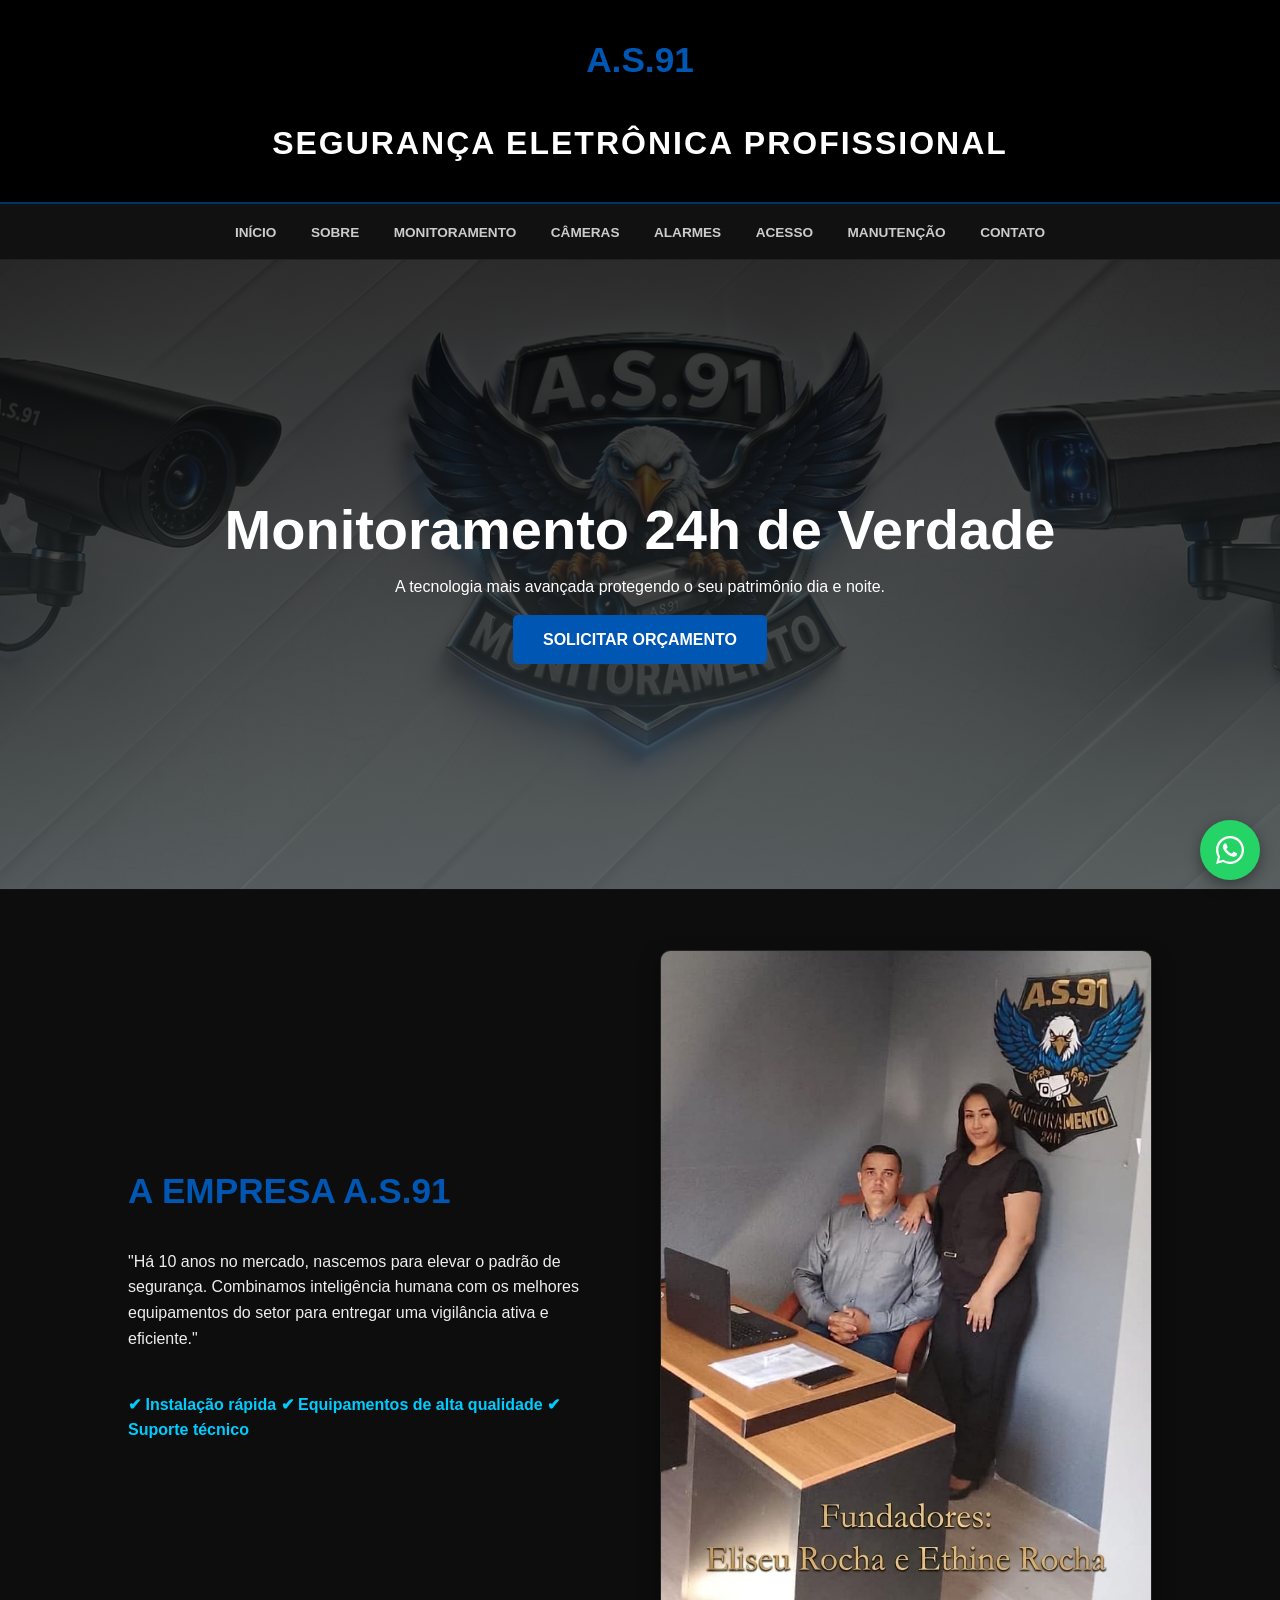
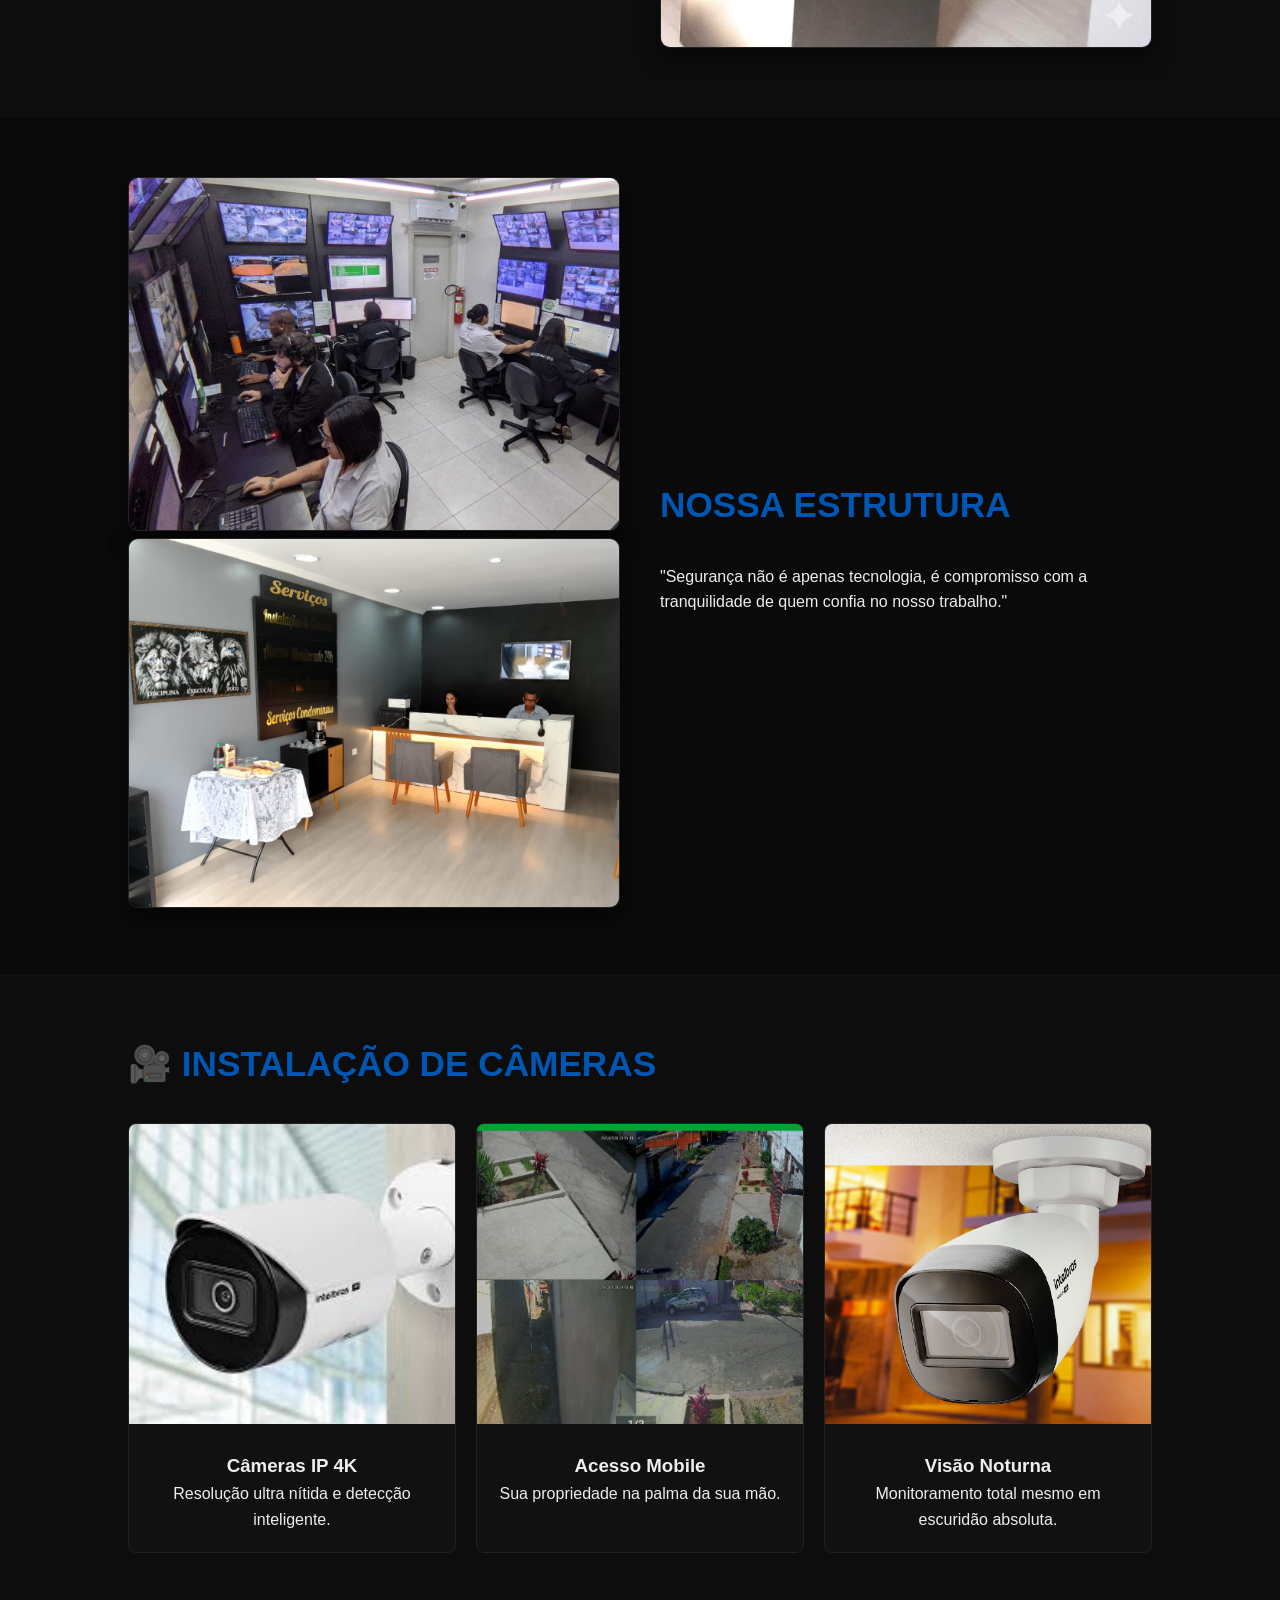
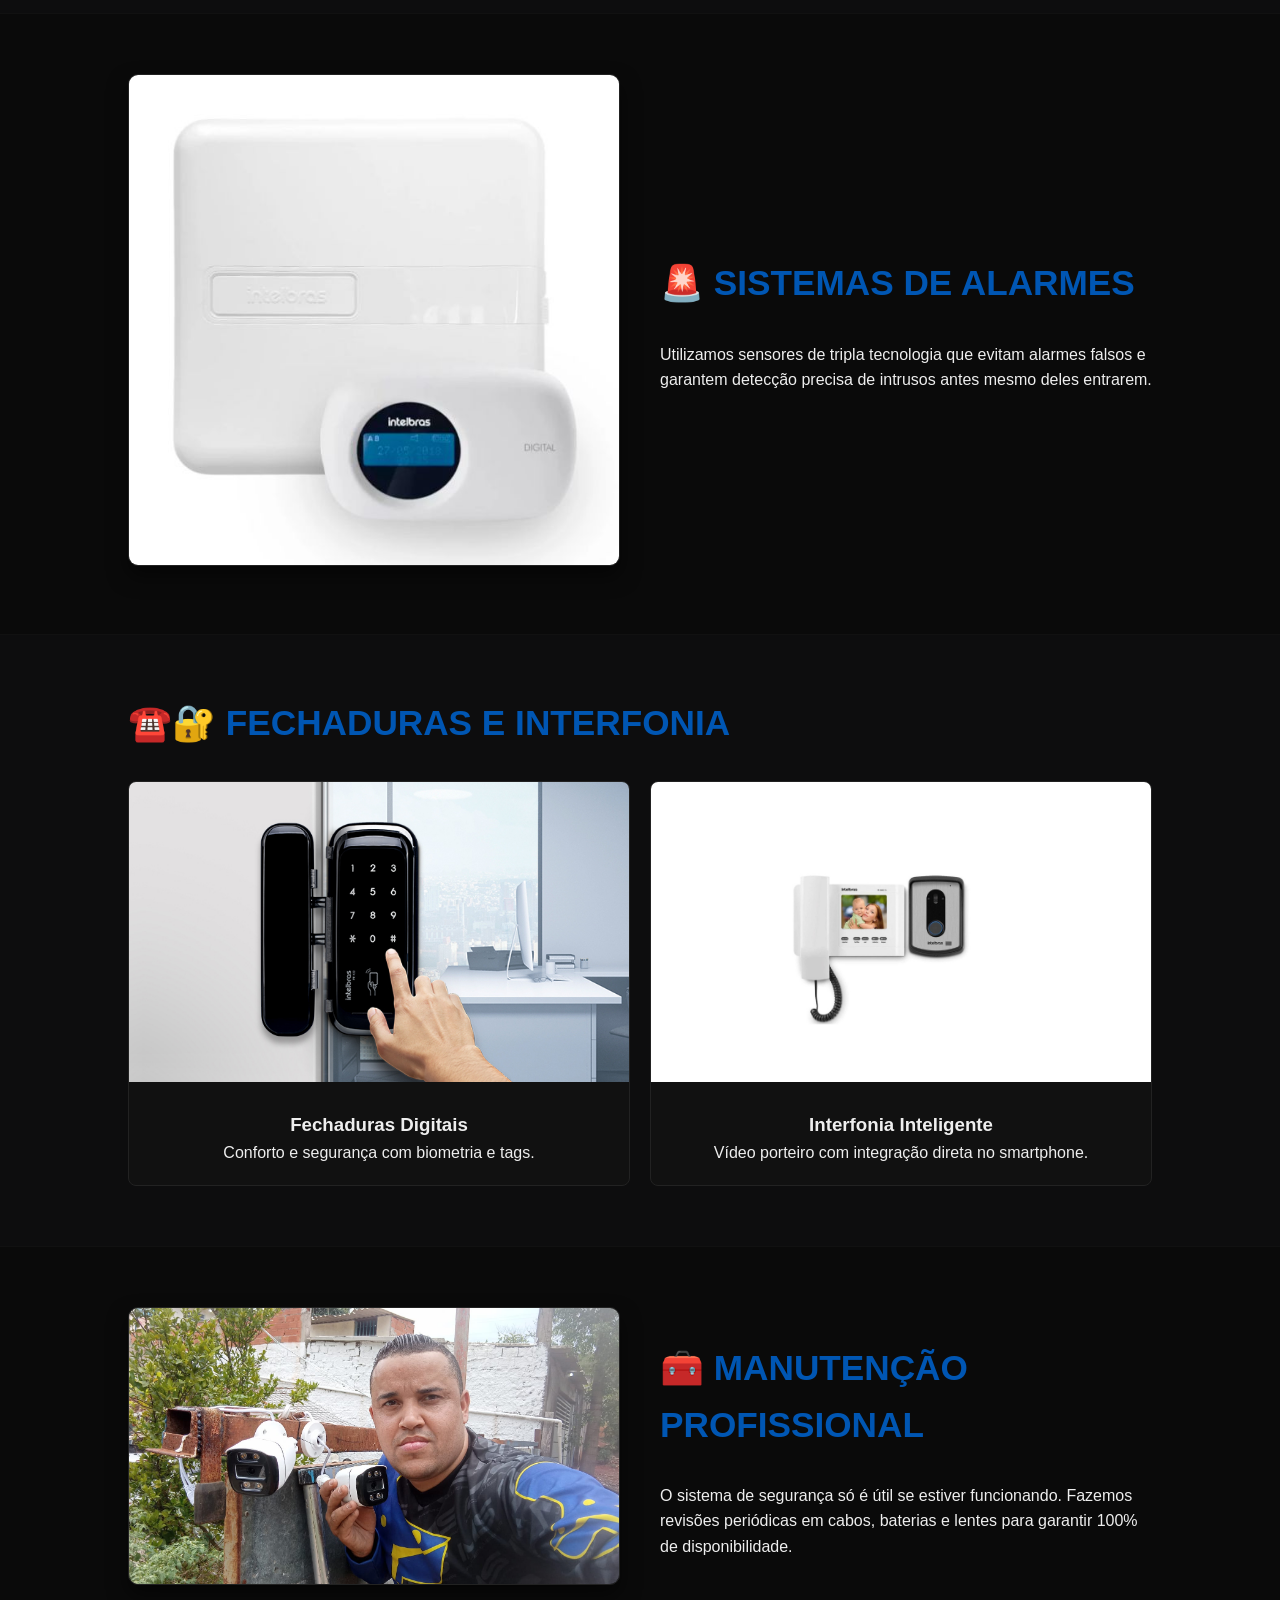
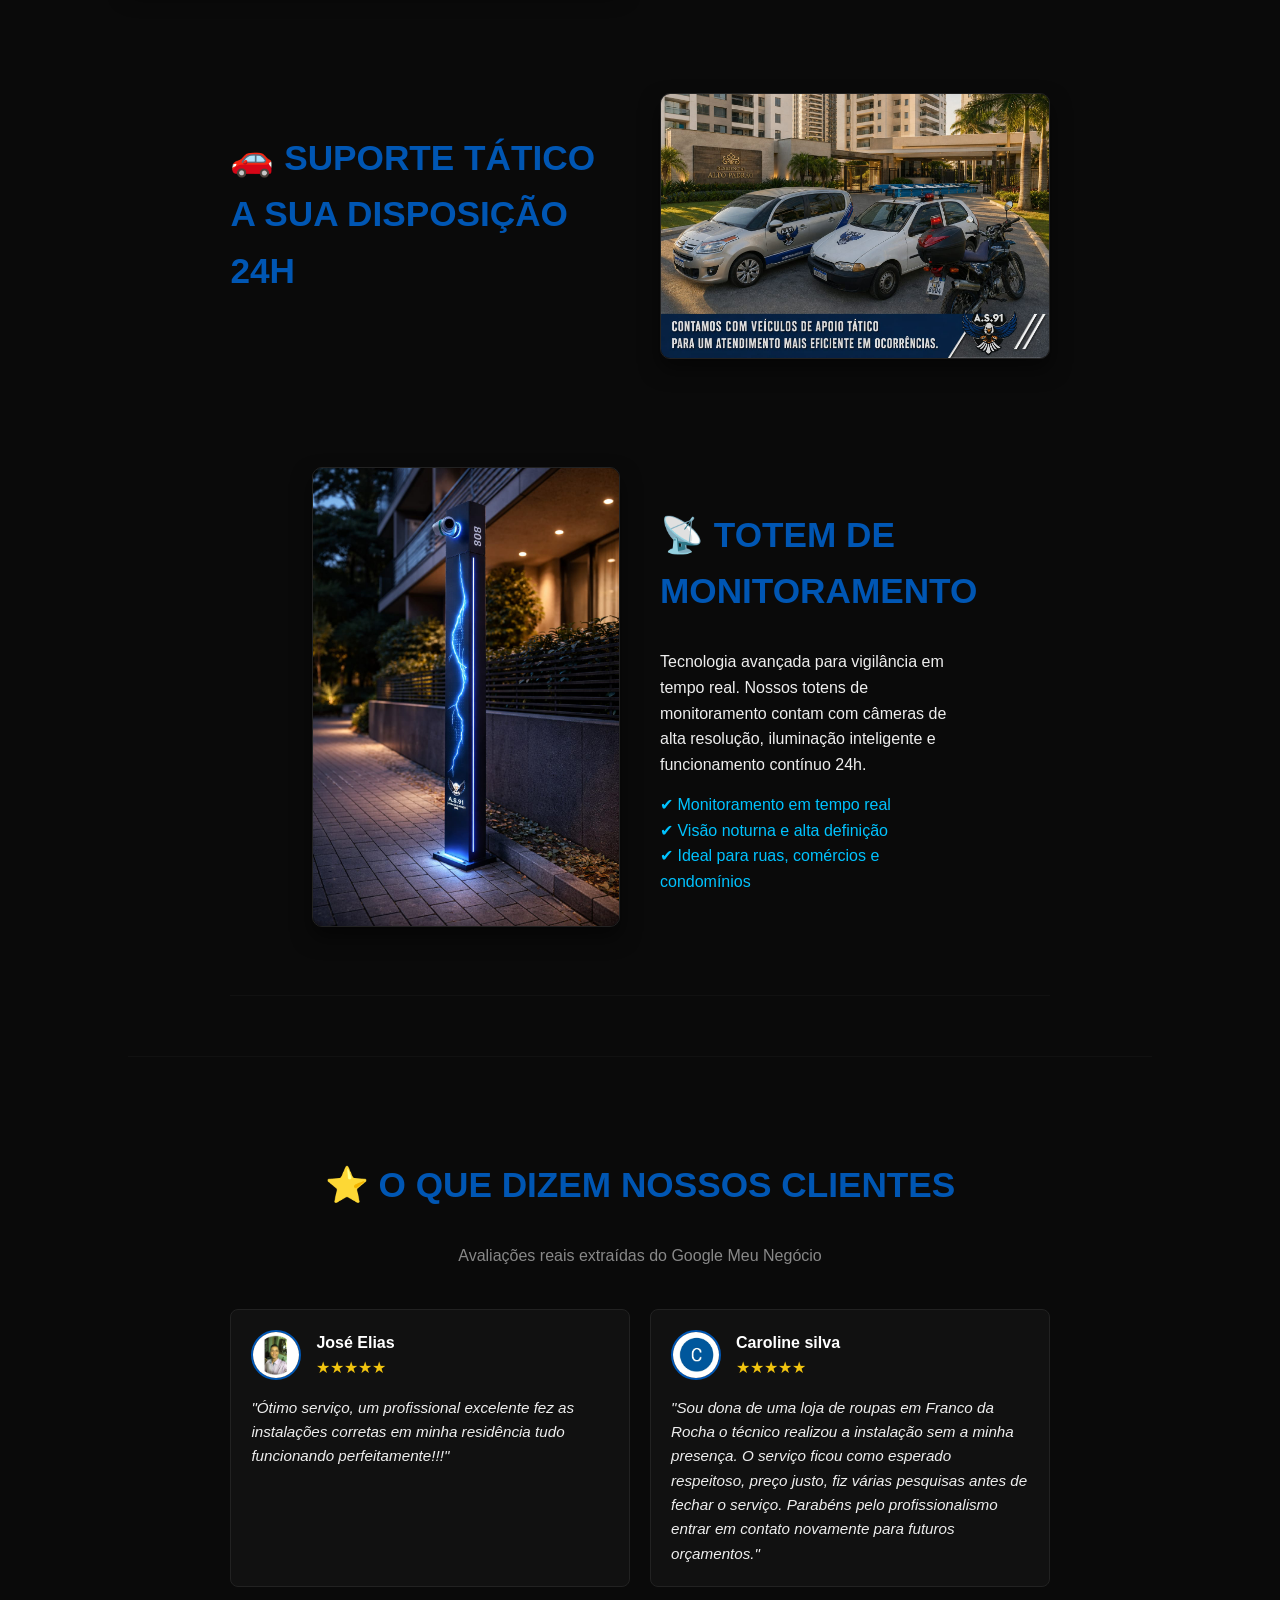
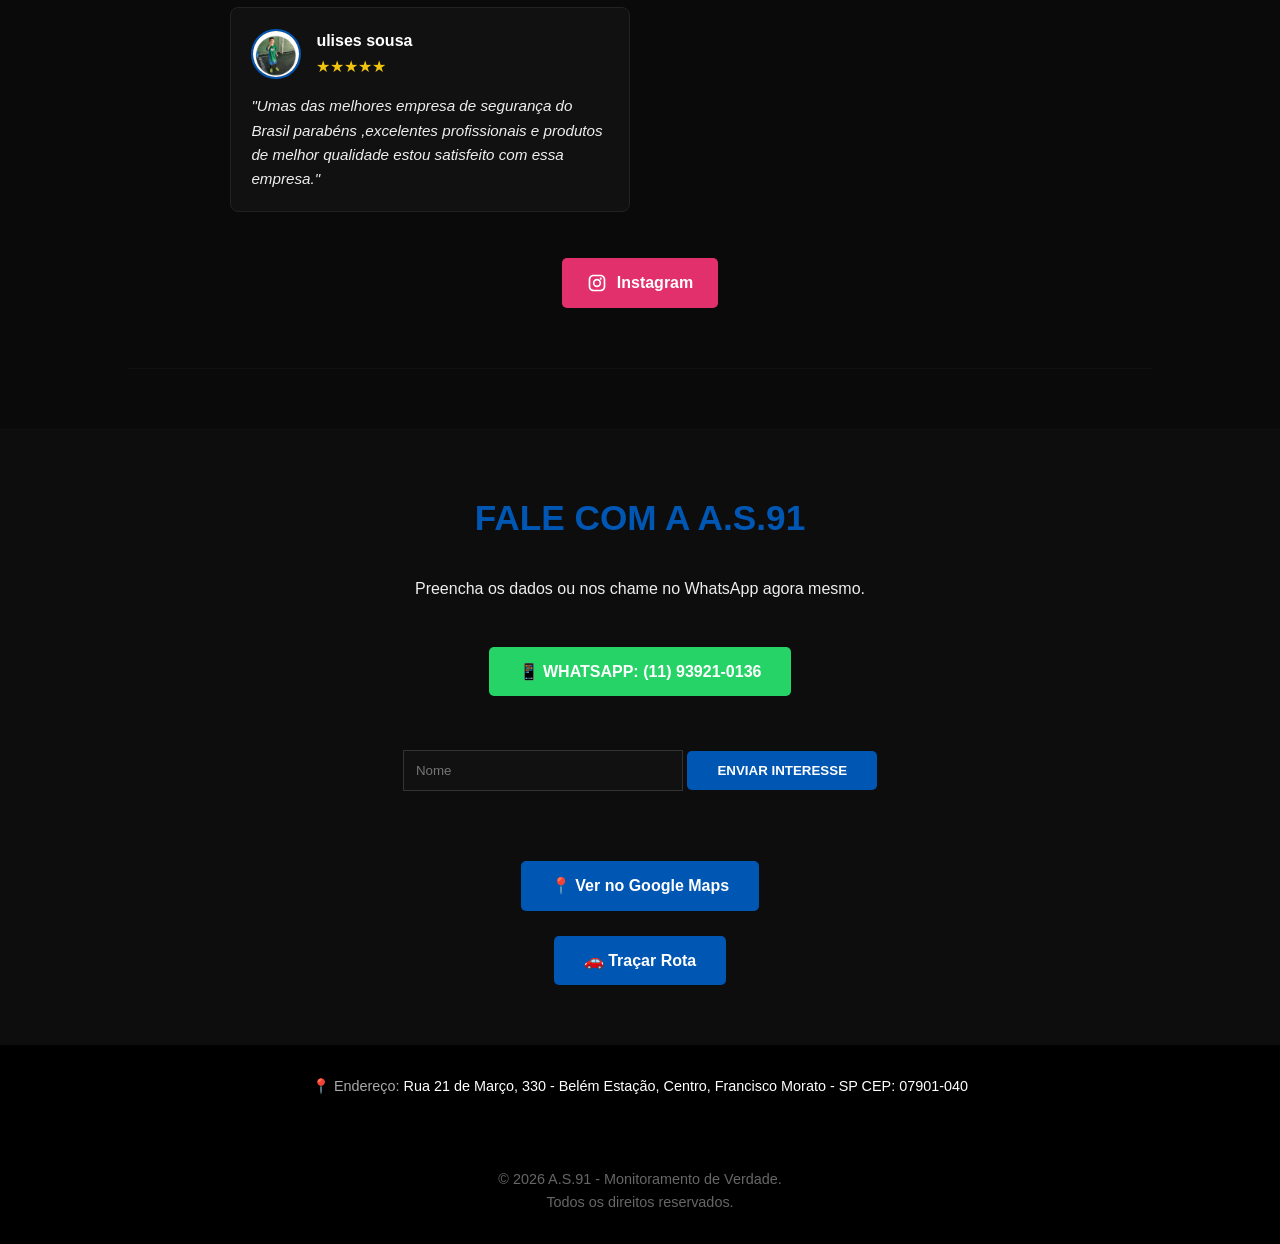
==== index.html @ 724ab398 "verificação google" ====
<!DOCTYPE html>
<html lang="pt-br">
<head>
    <meta charset="UTF-8">
    <meta name="viewport" content="width=device-width, initial-scale=1.0">
    <title>A.S.91 | Monitoramento 24h de Verdade</title>
    <style>
        /* Estilos Gerais - Paleta Preta e Azul Profundo */
        * { margin: 0; padding: 0; box-sizing: border-box; font-family: 'Segoe UI', Roboto, sans-serif; }
        body { line-height: 1.6; color: #eee; background-color: #0d0d0e; scroll-behavior: smooth; }
        
        /* Menu Estático (Não Fixo) */
        header { background: #000; color: white; padding: 2rem 5%; text-align: center; border-bottom: 2px solid #003366; }
        nav { background: #111; padding: 15px 0; text-align: center; border-bottom: 1px solid #222; }
        nav a { color: #ccc; margin: 0 15px; text-decoration: none; font-weight: bold; cursor: pointer; transition: 0.3s; text-transform: uppercase; font-size: 0.85rem; }
        nav a:hover { color: #0056b3; }

        /* Estilo das Seções */
        section { padding: 60px 10%; border-bottom: 1px solid #111; overflow: hidden; }
        h2 { margin-bottom: 30px; font-size: 2.2rem; color: #0056b3; text-transform: uppercase; }
        
        /* Layout de Imagens */
        .flex-container { display: flex; align-items: center; gap: 40px; flex-wrap: wrap; }
        .flex-text { flex: 1; min-width: 300px; }
        .flex-img { flex: 1; min-width: 300px; }
        .flex-img img { width: 100%; border-radius: 10px; box-shadow: 0 10px 20px rgba(0,0,0,0.5); border: 1px solid #222; }

        /* Hero */
        .hero { 
    background-image: 
        linear-gradient(rgba(0, 0, 0, 0.8), rgba(58, 66, 66, 0.8)), 
        url('imagens/logo2.png');
        
    background-position: center;
    background-size: cover;
    background-repeat: no-repeat;

    text-align: center; 
    display: flex; 
    flex-direction: column; 
    justify-content: center; 
    align-items: center;
    height: 70vh; 
    color: white;
}

        .hero h1 { font-size: 3.5rem; color: #fff; }

        /* Grid de Cards */
        .grid { display: grid; grid-template-columns: repeat(auto-fit, minmax(280px, 1fr)); gap: 20px; margin-top: 30px; }
        .card { background: #111; border-radius: 8px; overflow: hidden; border: 1px solid #222; transition: 0.3s; }
        .card:hover { border-color: #0056b3; }
        .card img { width: 100%; height: 300px; object-fit: cover; }
        .card-content { padding: 20px; text-align: center; }

        .btn { background: #0056b3; color: white; padding: 12px 30px; border: none; border-radius: 5px; cursor: pointer; text-decoration: none; font-weight: bold; display: inline-block; margin-top: 15px; }
        
        footer { background: #000; color: #666; text-align: center; padding: 30px; font-size: 0.9rem; }
        .whatsapp-float {
    position: fixed;
    bottom: 20px;
    right: 20px;
    background: #25d366;
    width: 60px;
    height: 60px;
    border-radius: 50%;
    
    display: flex;
    align-items: center;
    justify-content: center;

    box-shadow: 0 5px 15px rgba(0,0,0,0.4);
    cursor: pointer;
    z-index: 999;
    
    transition: 0.3s;
}

.whatsapp-float:hover {
    transform: scale(1.1);
    background: #1ebe5d;
}
    </style>
</head>
<a href="https://wa.me/5511939210136?text=Olá,%20gostaria de uma%20cotação de sistemas de Monitoramento." 
   class="whatsapp-float" 
   target="_blank">

    <svg xmlns="http://www.w3.org/2000/svg" width="28" height="28" fill="white" viewBox="0 0 24 24">
        <path d="M20.52 3.48A11.94 11.94 0 0012.02 0C5.39 0 .02 5.37.02 12c0 2.11.55 4.17 1.6 5.99L0 24l6.18-1.61A11.98 11.98 0 0012.02 24c6.63 0 12-5.37 12-12 0-3.2-1.25-6.21-3.5-8.52zM12.02 22c-1.9 0-3.76-.5-5.4-1.45l-.39-.23-3.67.96.98-3.58-.25-.37A9.94 9.94 0 012.02 12c0-5.51 4.49-10 10-10 2.67 0 5.17 1.04 7.07 2.93A9.94 9.94 0 0122.02 12c0 5.51-4.49 10-10 10zm5.45-7.45c-.3-.15-1.77-.87-2.04-.97-.27-.1-.47-.15-.67.15-.2.3-.77.97-.95 1.17-.17.2-.35.22-.65.07-.3-.15-1.28-.47-2.44-1.5-.9-.8-1.5-1.78-1.68-2.08-.17-.3-.02-.46.13-.61.13-.13.3-.35.45-.52.15-.17.2-.3.3-.5.1-.2.05-.37-.02-.52-.07-.15-.67-1.62-.92-2.22-.24-.58-.49-.5-.67-.5h-.57c-.2 0-.52.07-.8.37-.27.3-1.05 1.03-1.05 2.5s1.08 2.88 1.23 3.08c.15.2 2.13 3.25 5.16 4.56.72.31 1.28.5 1.72.64.72.23 1.38.2 1.9.12.58-.09 1.77-.72 2.02-1.42.25-.7.25-1.3.17-1.42-.07-.12-.27-.2-.57-.35z"/>
    </svg>
</a>
<body>

    <header id="inicio">
        <h2>A.S.91</h2>
       <h1 style="color: #ffffff; letter-spacing: 2px;">SEGURANÇA ELETRÔNICA PROFISSIONAL </h1>
    </header>

    <nav>
        <a onclick="scrollToSection('inicio')">Início</a>
        <a onclick="scrollToSection('sobre')">Sobre</a>
        <a onclick="scrollToSection('monitoramento')">Monitoramento</a>
        <a onclick="scrollToSection('cameras')">Câmeras</a>
        <a onclick="scrollToSection('alarmes')">Alarmes</a>
        <a onclick="scrollToSection('acesso')">Acesso</a>
        <a onclick="scrollToSection('manutencao')">Manutenção</a>
        <a onclick="scrollToSection('contato')">Contato</a>
    </nav>

    <section class="hero">
        <h1>Monitoramento 24h de Verdade</h1>
        <p>A tecnologia mais avançada protegendo o seu patrimônio dia e noite.</p>
        <div><a onclick="scrollToSection('contato')" class="btn">SOLICITAR ORÇAMENTO</a></div>
    </section>

    <section id="sobre">
        <div class="flex-container">
            <div class="flex-text">
                <h2>A Empresa A.S.91</h2>
                <p> "Há 10 anos no mercado, nascemos para elevar o padrão de segurança. Combinamos inteligência humana com os melhores equipamentos do setor para entregar uma vigilância ativa e eficiente."
                   
                </p>
                <br>
<p style="margin-top:15px; color:#00ccff; font-weight:bold;">
✔ Instalação rápida ✔ Equipamentos de alta qualidade ✔ Suporte técnico
</p>
            </div>
            <div class="flex-img">
                <img src="imagens/fundadores.jpeg" alt="Fundadores A.S.91">

            </div>
        </div>
    </section>

    <section id="monitoramento" style="background-color: #0a0a0a;">
        <div class="flex-container" style="flex-direction: row-reverse;">
            <div class="flex-text">
                <h2>Nossa estrutura</h2>
                <p> "Segurança não é apenas tecnologia, é compromisso com a tranquilidade de quem confia no nosso trabalho."</p>
                
            </div>
            <div class="flex-img">
                <img src="imagens/24h.jpeg" alt="Central de Monitoramento">

                <img src="imagens/escritorio.jpeg" alt="Central de Monitoramento">
            </div>
        </div>
    </section>

    <section id="cameras">
        <h2>🎥 Instalação de Câmeras</h2>
        <div class="grid">
            <div class="card">
                <img src="imagens/camera ip.jfif" alt="Câmera IP">
                <div class="card-content"><h3>Câmeras IP 4K</h3><p>Resolução ultra nítida e detecção inteligente.</p></div>
            </div>
            <div class="card">
                <img src="imagens/jp4.png" alt="Acesso Remoto">
                <div class="card-content"><h3>Acesso Mobile</h3><p>Sua propriedade na palma da sua mão.</p></div>
            </div>
            <div class="card">
                <img src="imagens/infravermelho.jpg" alt="Infravermelho">
                <div class="card-content"><h3>Visão Noturna</h3><p>Monitoramento total mesmo em escuridão absoluta.</p></div>
            </div>
        </div>
    </section>

    <section id="alarmes" style="background-color: #0a0a0a;">
        <div class="flex-container">
            <div class="flex-img">
                <img src="imagens/central-de-alarme-monitorada-ethernet-amt-2018-e-smart-intelbras_1_600.jpg" alt="Sistema de Alarme">
            </div>
            <div class="flex-text">
                <h2>🚨 Sistemas de Alarmes</h2>
                <p>Utilizamos sensores de tripla tecnologia que evitam alarmes falsos e garantem detecção precisa de intrusos antes mesmo deles entrarem.</p>
            </div>
        </div>
    </section>

    <section id="acesso">
        <h2>☎️🔐 Fechaduras e Interfonia</h2>
        <div class="grid">
            <div class="card">
                <img src="imagens/AF-Fechadura-FR-400-700x478px.jpg" alt="Fechadura Digital">
                <div class="card-content"><h3>Fechaduras Digitais</h3><p>Conforto e segurança com biometria e tags.</p></div>
            </div>
            <div class="card">
                <img src="imagens/Design sem nome.png" alt="Interfonia">
                <div class="card-content"><h3>Interfonia Inteligente</h3><p>Vídeo porteiro com integração direta no smartphone.</p></div>
            </div>
        </div>
    </section>

    <section id="manutencao" style="background-color: #0a0a0a;">
        <div class="flex-container" style="flex-direction: row-reverse;">
            <div class="flex-text">
                <h2>🧰 Manutenção Profissional</h2>
                <p>O sistema de segurança só é útil se estiver funcionando. Fazemos revisões periódicas em cabos, baterias e lentes para garantir 100% de disponibilidade.</p>
            </div>
            <div class="flex-img">
                <img src="imagens/manutenção.jpeg" alt="Manutenção Técnica">
            </div>
           <section id="estrutura" style="background-color: #0a0a0a;">
    <div class="flex-container">
        
        <div class="flex-text">
           <h2>🚗 Suporte tático<br>
a sua disposição 24h</h2>
        </div>

        <div class="flex-img">
            <img src="imagens/frota.jpeg" alt="Veículo da empresa">
        </div>
<section id="totem" style="background-color: #0a0a0a;">
    <div class="flex-container">

        <div class="flex-img">
            <img src="imagens/poste.jpeg" alt="Totem de monitoramento com câmeras">
        </div>

        <div class="flex-text">
            <h2>📡 Totem de Monitoramento</h2>
            
            <p>
                Tecnologia avançada para vigilância em tempo real. Nossos totens de monitoramento 
                contam com câmeras de alta resolução, iluminação inteligente e funcionamento contínuo 24h.
            </p>

            <p style="margin-top:15px; color:#00c3ff;">
                ✔ Monitoramento em tempo real <br>
                ✔ Visão noturna e alta definição <br>
                ✔ Ideal para ruas, comércios e condomínios
            </p>
        </div>

    </div>
</section>
    </div>
</section>
   <section id="depoimentos" style="background-color: #0a0a0a;">
        <h2 style="text-align: center;">⭐ O QUE DIZEM NOSSOS CLIENTES</h2>
        <p style="text-align: center; color: #888; margin-bottom: 40px;">Avaliações reais extraídas do Google Meu Negócio</p>
        
        <div class="grid">
            <div class="card" style="padding: 20px; text-align: left; background: #111;">
                <div style="display: flex; align-items: center; gap: 15px; margin-bottom: 15px;">
                    <img src="imagens/prim.1.jpeg" alt="Foto do Cliente" style="width: 50px; height: 50px; border-radius: 50%; object-fit: cover; border: 2px solid #0056b3;">
                    <div>
                        <strong style="color: #fff; display: block;">José Elias</strong>
                        <span style="color: #f1c40f;">★★★★★</span>
                    </div>
                </div>
                <p style="font-style: italic; font-size: 0.95rem;">"Ótimo serviço, um profissional excelente fez as instalações corretas em minha residência tudo funcionando perfeitamente!!!"</p>
            </div>

            <div class="card" style="padding: 20px; text-align: left; background: #111;">
                <div style="display: flex; align-items: center; gap: 15px; margin-bottom: 15px;">
                    <img src="imagens/segundo2.jpeg" alt="Foto do Cliente" style="width: 50px; height: 50px; border-radius: 50%; object-fit: cover; border: 2px solid #0056b3;">
                    <div>
                        <strong style="color: #fff; display: block;">Caroline silva</strong>
                        <span style="color: #f1c40f;">★★★★★</span>
                    </div>
                </div>
                <p style="font-style: italic; font-size: 0.95rem;">"Sou dona de uma loja de roupas em Franco da Rocha o técnico realizou a instalação sem a minha presença. 
O serviço ficou como esperado respeitoso, preço justo, fiz várias pesquisas antes de fechar o serviço. Parabéns pelo profissionalismo entrar em contato novamente para futuros orçamentos."</p>
            </div>

            <div class="card" style="padding: 20px; text-align: left; background: #111;">
                <div style="display: flex; align-items: center; gap: 15px; margin-bottom: 15px;">
                    <img src="imagens/terceira3.jpeg" alt="Foto do Cliente" style="width: 50px; height: 50px; border-radius: 50%; object-fit: cover; border: 2px solid #0056b3;">
                    <div>
                        <strong style="color: #fff; display: block;">ulises sousa</strong>
                        <span style="color: #f1c40f;">★★★★★</span>
                    </div>
                </div>
                <p style="font-style: italic; font-size: 0.95rem;">"Umas das melhores empresa de segurança do Brasil parabéns ,excelentes profissionais e produtos de melhor qualidade estou satisfeito com essa empresa."</p>
            </div>
            
        </div>
        <br>
        <div style="text-align: center; margin-top: 20px;">
    <a href="https://www.instagram.com/aguiasalmos91/" target="_blank" 
       style="display:inline-flex; align-items:center; gap:10px; background:#E1306C; color:white; padding:12px 25px; border-radius:5px; text-decoration:none; font-weight:bold;">
        
        <!-- Ícone Instagram SVG -->
        <svg xmlns="http://www.w3.org/2000/svg" width="20" height="20" fill="white" viewBox="0 0 24 24">
            <path d="M7.75 2C4.57 2 2 4.57 2 7.75v8.5C2 19.43 4.57 22 7.75 22h8.5C19.43 22 22 19.43 22 16.25v-8.5C22 4.57 19.43 2 16.25 2h-8.5zm0 2h8.5C18.22 4 20 5.78 20 7.75v8.5C20 18.22 18.22 20 16.25 20h-8.5C5.78 20 4 18.22 4 16.25v-8.5C4 5.78 5.78 4 7.75 4zm8.75 1.5a1.25 1.25 0 110 2.5 1.25 1.25 0 010-2.5zM12 7a5 5 0 100 10 5 5 0 000-10zm0 2a3 3 0 110 6 3 3 0 010-6z"/>
        </svg>

        Instagram
    </a>
</div>
    </section>

   </section>

<section id="contato" style="text-align: center; border-bottom: none;">
    <h2>Fale com a A.S.91</h2>
    <p>Preencha os dados ou nos chame no WhatsApp agora mesmo.</p>

    <div style="margin-top: 30px;">
        <a href="https://wa.me/5511939210136" target="_blank" class="btn" style="background-color: #25d366;">
            📱 WHATSAPP: (11) 93921-0136
        </a>
    </div>

    <form style="margin-top: 40px;">
        <input type="text" placeholder="Nome" style="padding: 12px; width: 280px; background: #111; border: 1px solid #333; color: white;">
        <button type="button" class="btn">ENVIAR INTERESSE</button>
    </form>

    <!-- BLOCO CENTRALIZADO -->
    <div style="margin-top:40px; display:flex; flex-direction:column; align-items:center;">

        <!-- BOTÃO MAPA -->
        <div style="margin-top:15px;">
            <a href="https://www.google.com/maps/search/?api=1&query=Rua+21+de+Março+330+Belém+Estação+Centro+Francisco+Morato+SP" 
               target="_blank" 
               class="btn">
               📍 Ver no Google Maps
            </a>
        </div>

        <!-- BOTÃO ROTA -->
        <div style="margin-top:10px;">
            <a href="https://www.google.com/maps/dir/?api=1&destination=Rua+21+de+Março+330+Francisco+Morato+SP" 
               target="_blank" 
               class="btn">
               🚗 Traçar Rota
            </a>
        </div>

    </div>
</section>

 <footer style="background:#000; color:#aaa; text-align:center; padding:30px;">

    <p style="margin-bottom:10px;">
        📍 Endereço: <span style="color:#fff;">  Rua 21 de Março, 330 - Belém Estação, Centro, Francisco Morato - SP CEP: 07901-040 </span>
    </p>

</footer>
    
   

    <footer>
        <p>&copy; 2026 A.S.91 - Monitoramento de Verdade. </p>
            <p>Todos os direitos reservados.</p>
    </footer>

    <script>
        function scrollToSection(sectionId) {
            const element = document.getElementById(sectionId);
            if (element) {
                window.scrollTo({
                    top: element.offsetTop,
                    behavior: 'smooth'
                });
            }
        }
    </script>

</body>
</html>
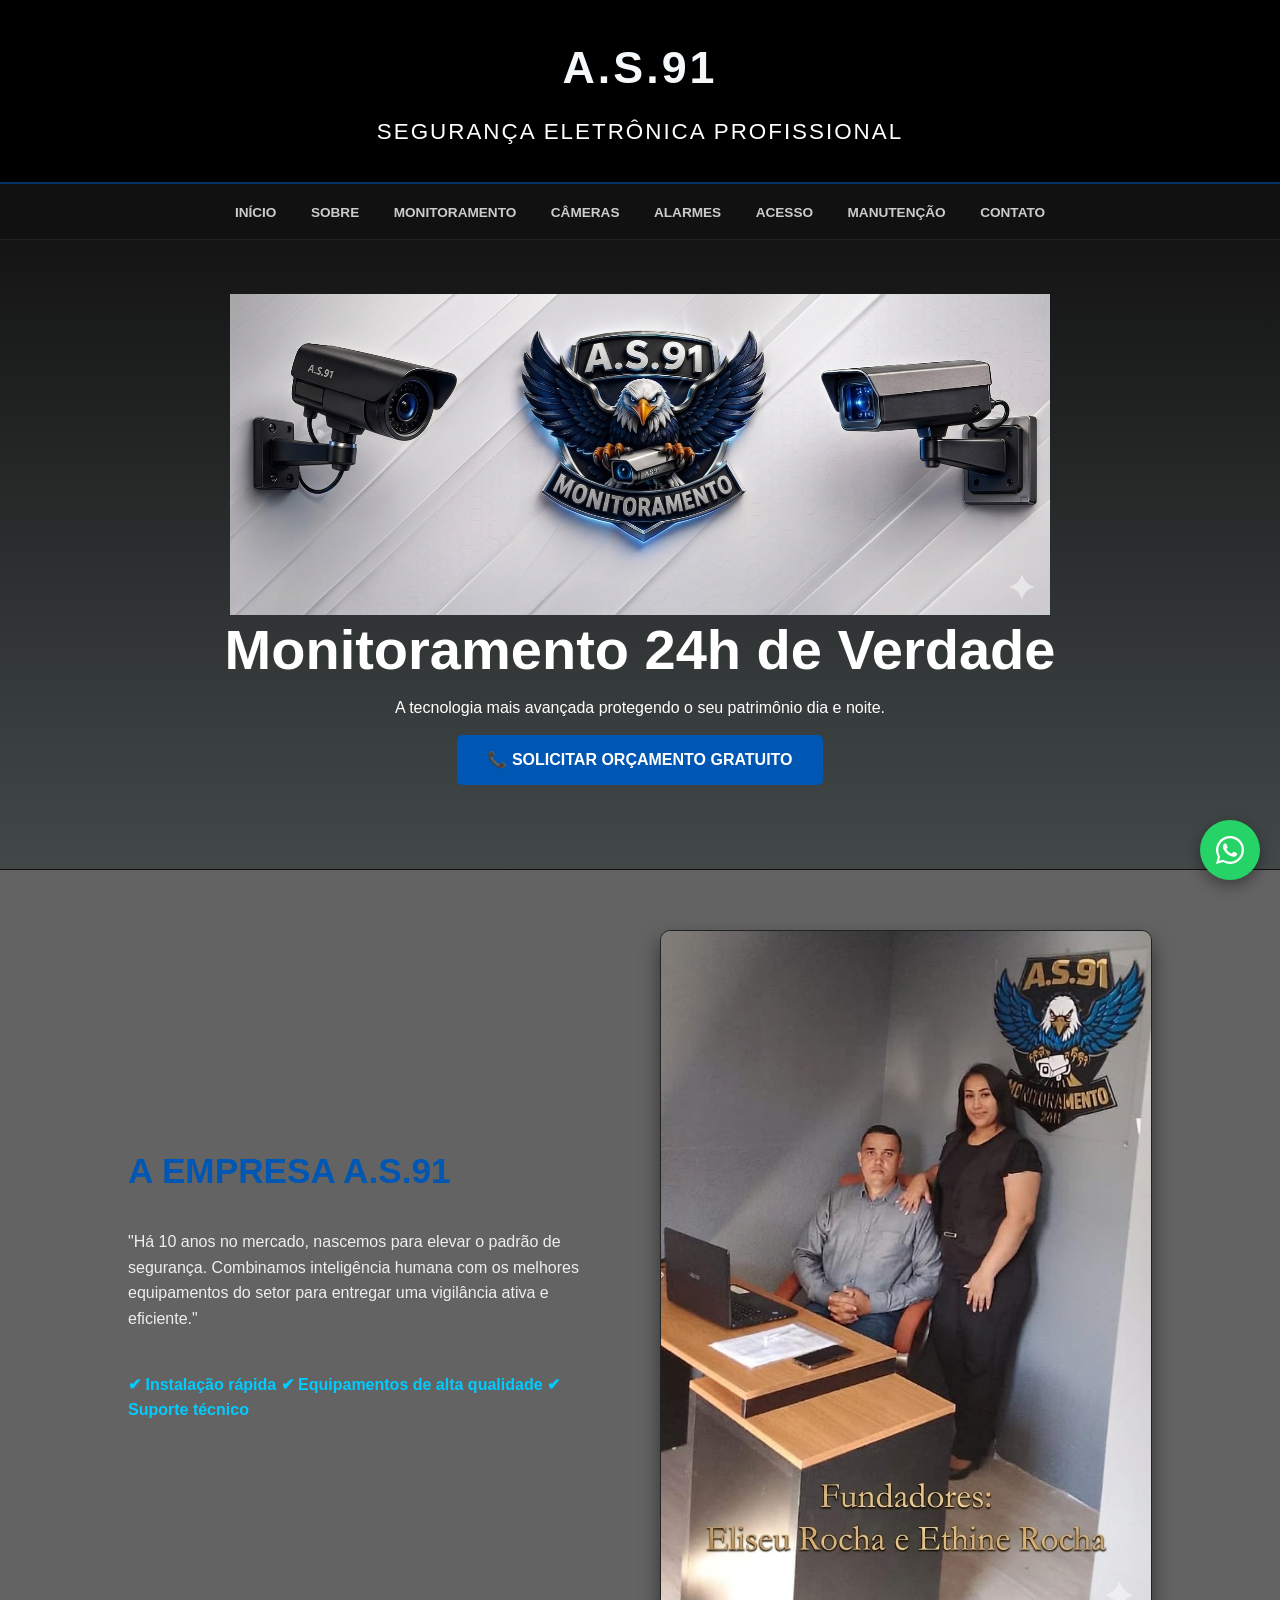
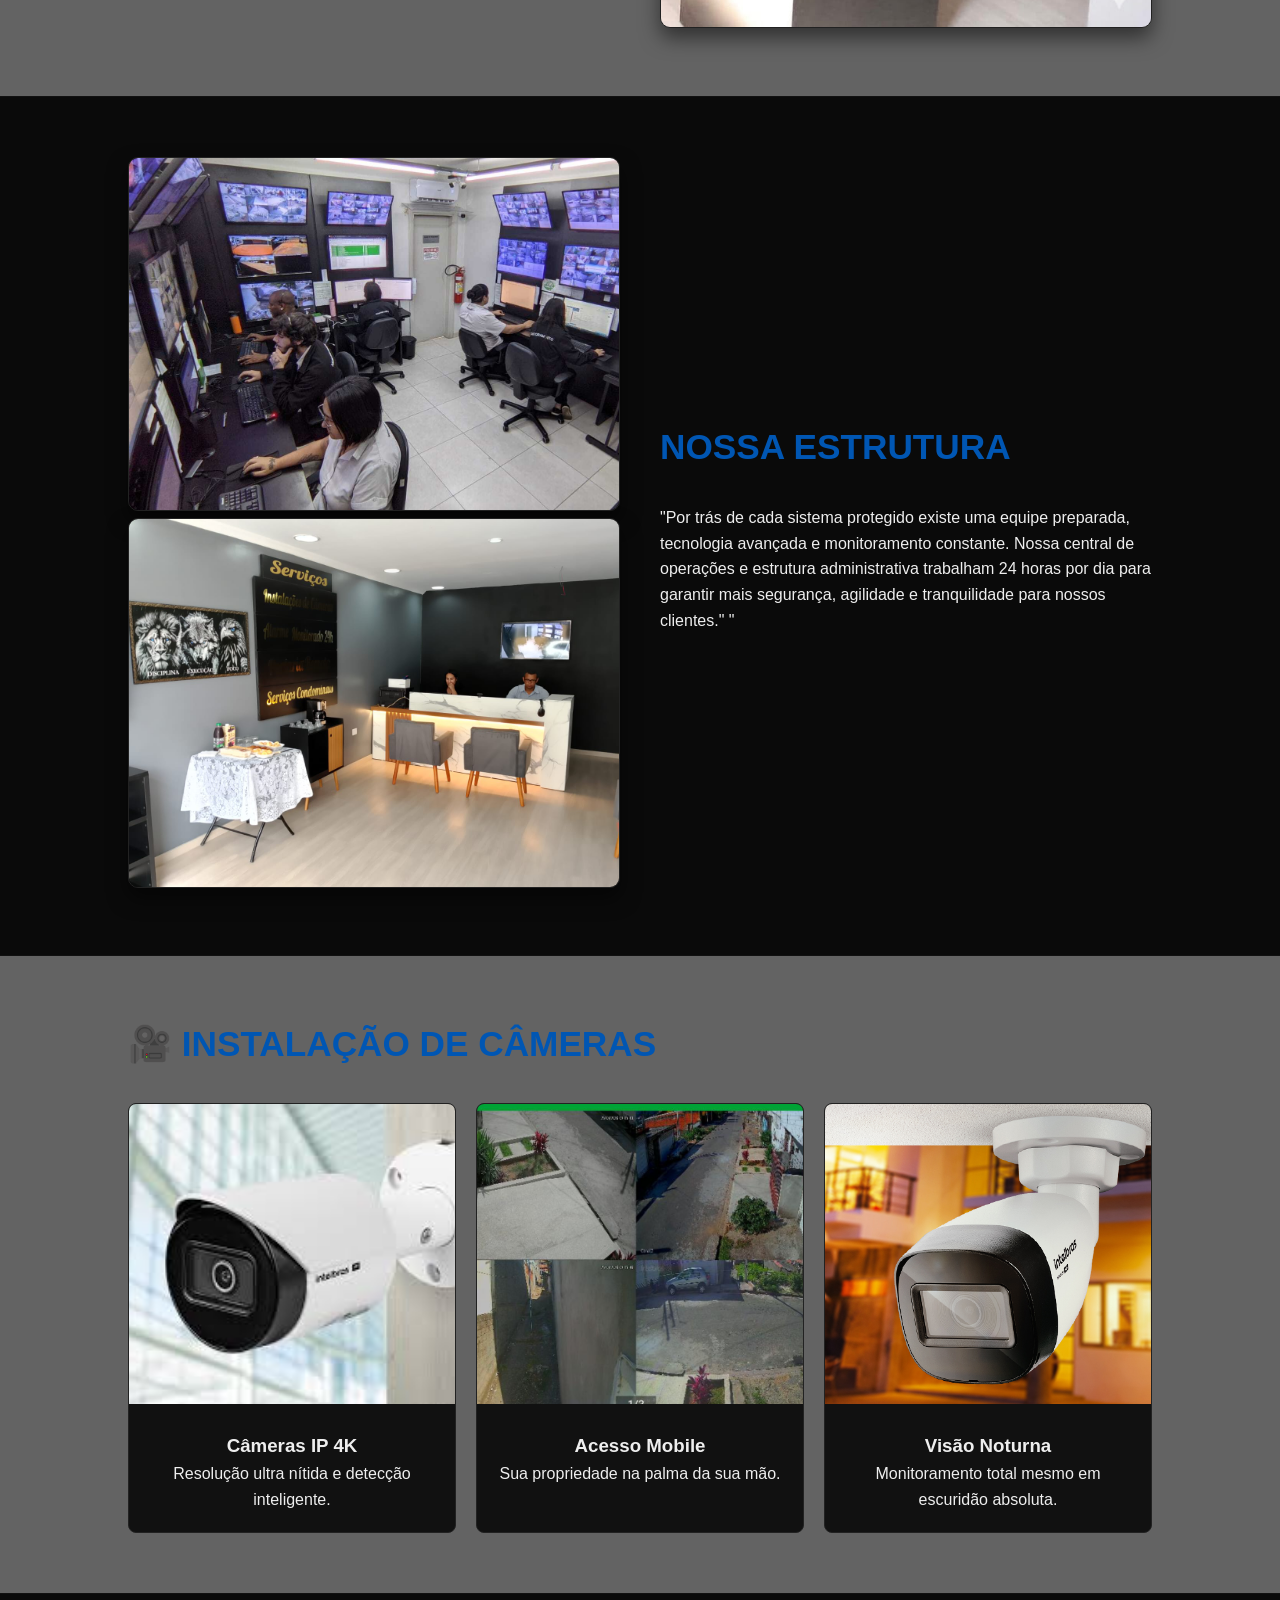
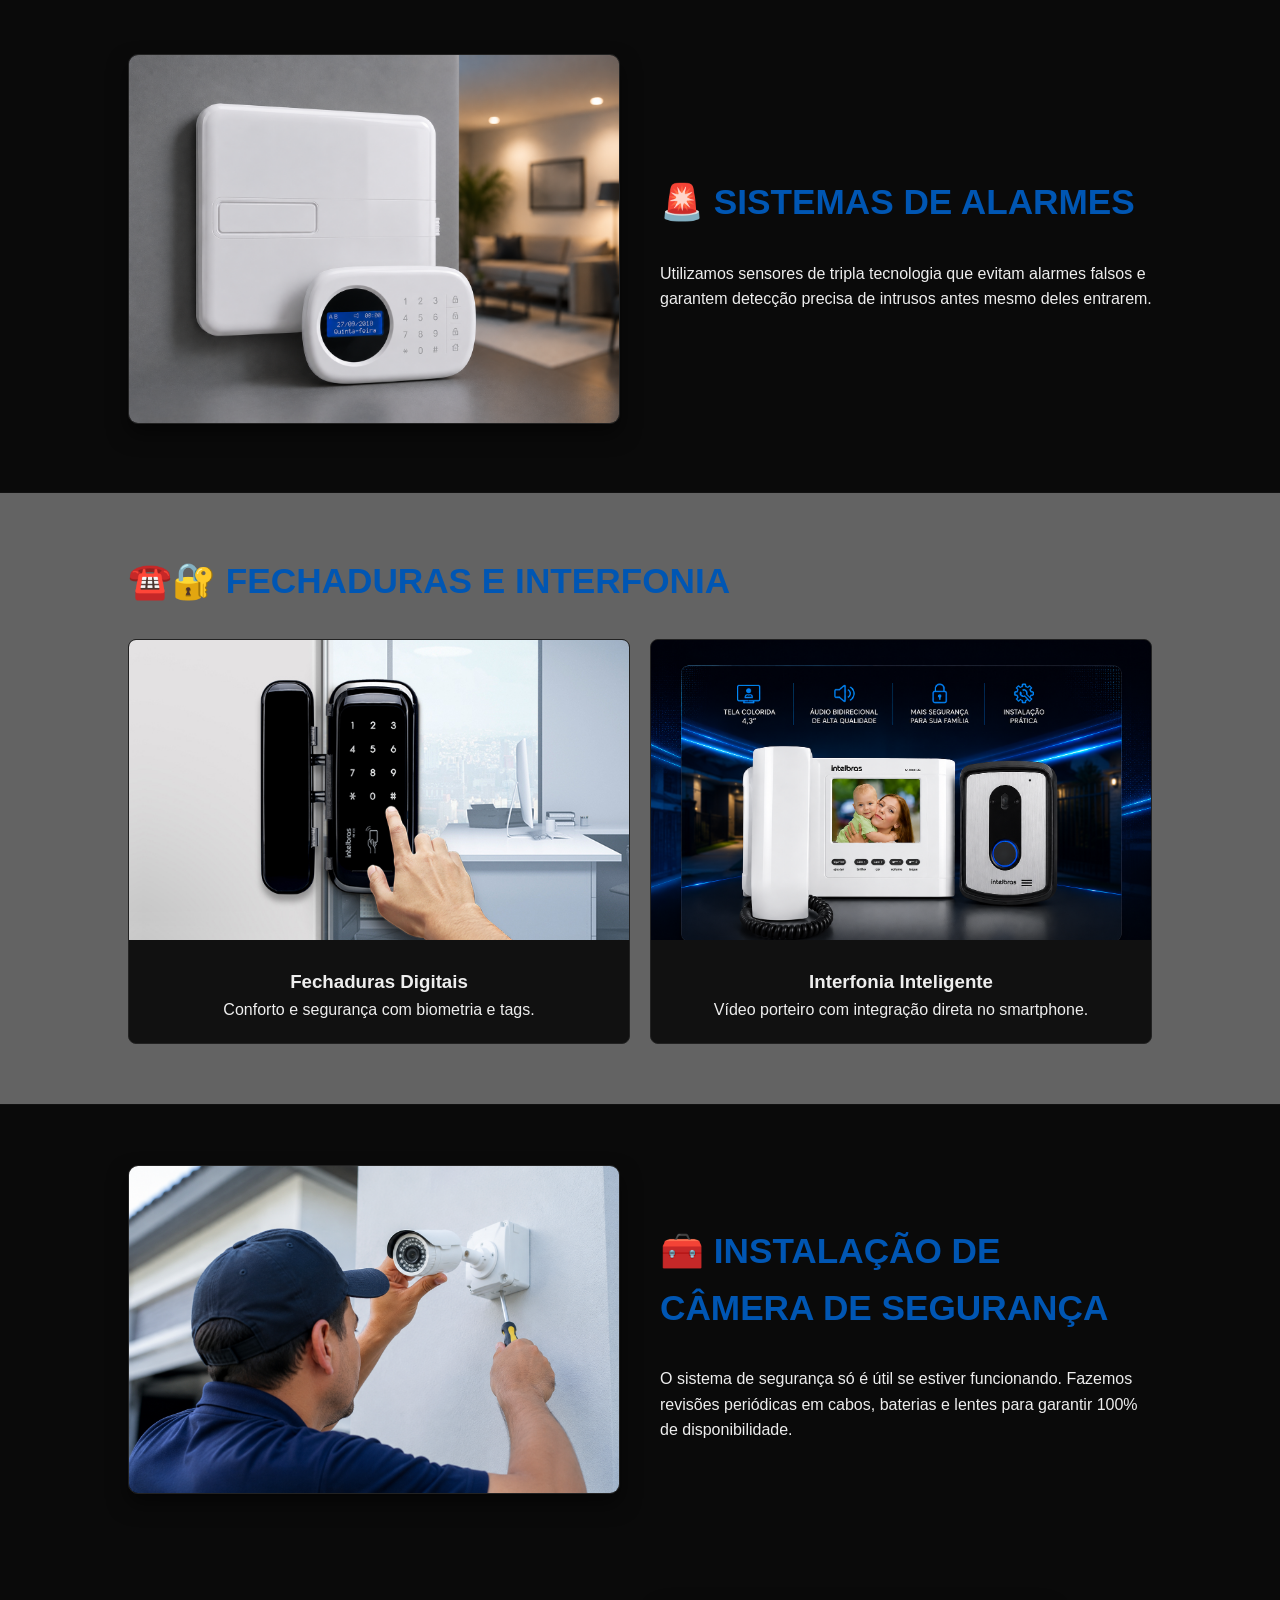
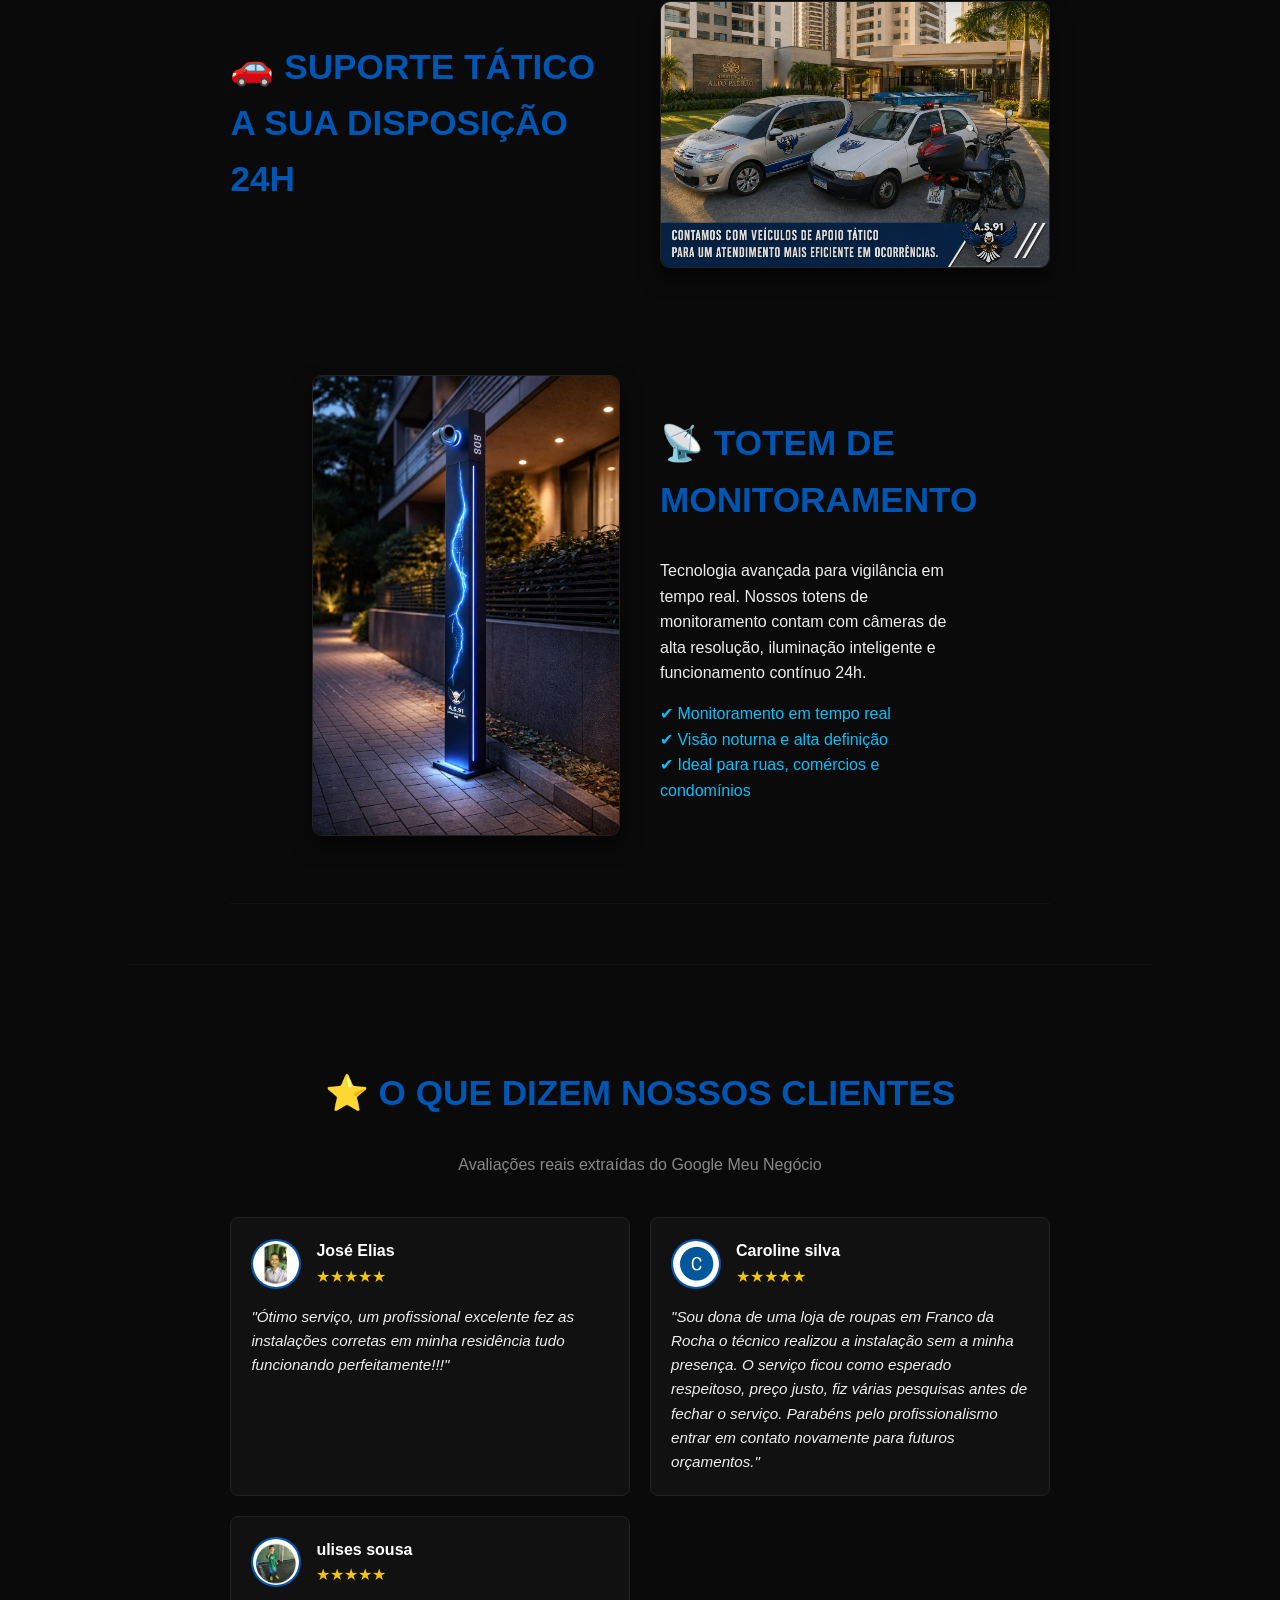
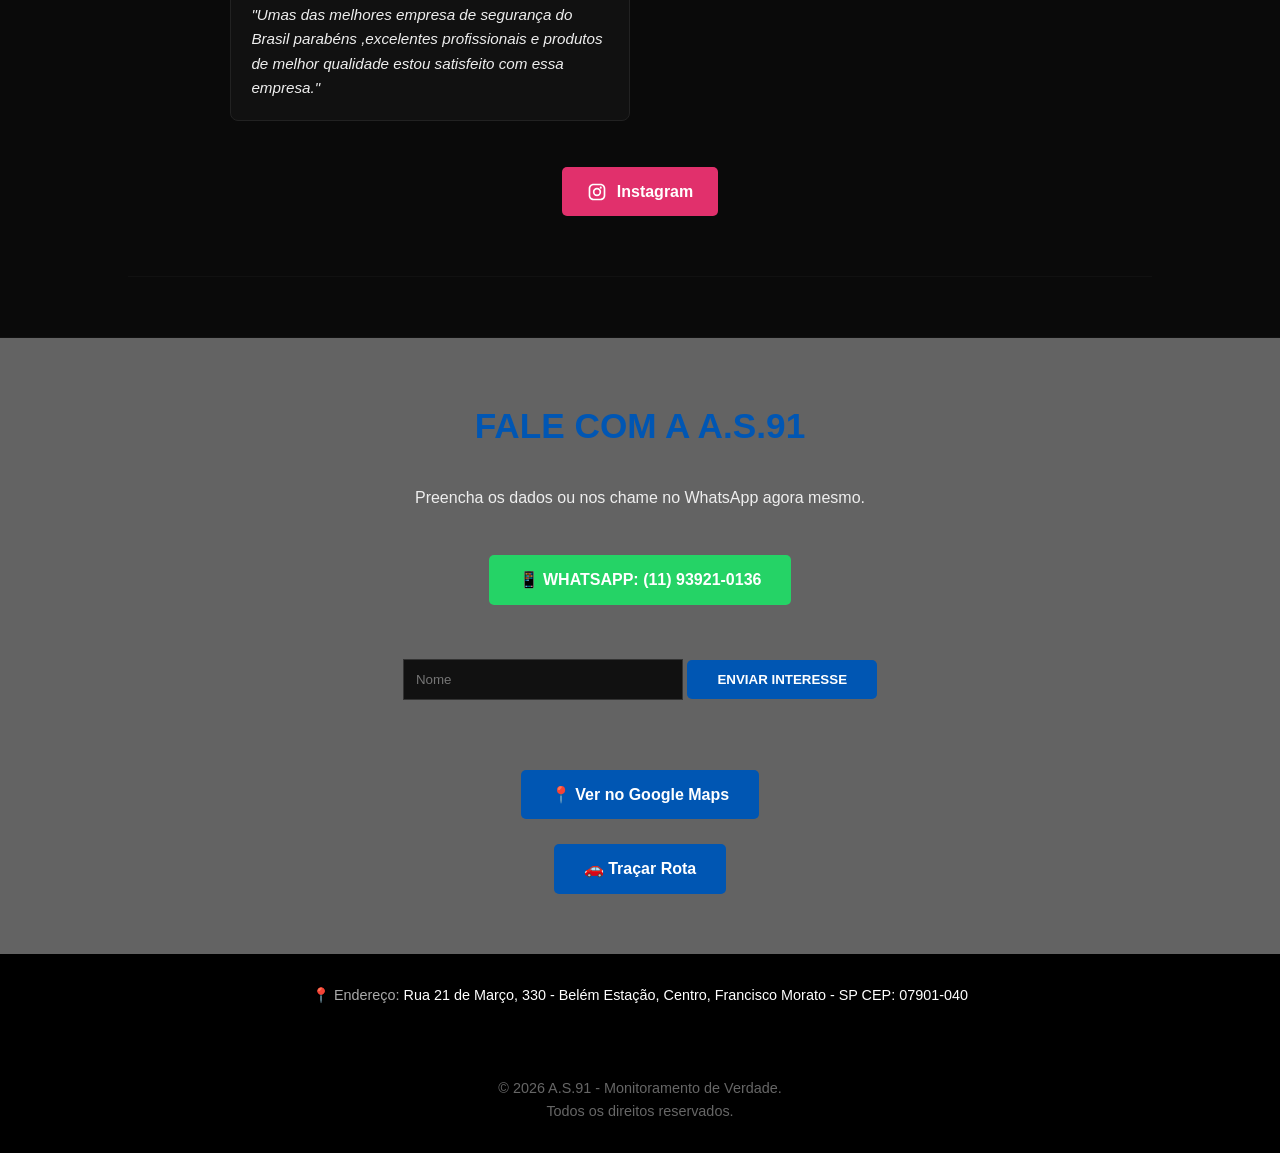
==== commit c32d08e8: "Atualização do site" ====
--- a/index.html
+++ b/index.html
@@ -4,10 +4,42 @@
     <meta charset="UTF-8">
     <meta name="viewport" content="width=device-width, initial-scale=1.0">
     <title>A.S.91 | Monitoramento 24h de Verdade</title>
+    <link rel="icon" type="image/png" href="imagens/favicon.png.jpeg">
+    <head>
+
+
     <style>
+       
+        .card img,
+.flex-img img {
+    transition: all 0.4s ease;
+}
+
+/* efeito ao passar o mouse */
+.card img:hover,
+.flex-img img:hover {
+    transform: scale(1.06);
+    filter: brightness(1.2) contrast(1.1);
+    box-shadow: 0 20px 40px rgba(0, 86, 179, 0.4);
+}
         /* Estilos Gerais - Paleta Preta e Azul Profundo */
         * { margin: 0; padding: 0; box-sizing: border-box; font-family: 'Segoe UI', Roboto, sans-serif; }
-        body { line-height: 1.6; color: #eee; background-color: #0d0d0e; scroll-behavior: smooth; }
+        body { line-height: 1.6; color: #eee; background-color: #636363; scroll-behavior: smooth; }
+        header h2 {
+    font-size: 2.8rem;
+    color: #f4f8fa;
+    font-weight: 800;
+    letter-spacing: 3px;
+    margin-bottom: 10px;
+}
+
+header h1 {
+    font-size: 1.4rem;
+    color: #ffffff;
+    font-weight: 300;
+    letter-spacing: 2px;
+    text-transform: uppercase;
+}
         
         /* Menu Estático (Não Fixo) */
         header { background: #000; color: white; padding: 2rem 5%; text-align: center; border-bottom: 2px solid #003366; }
@@ -26,25 +58,24 @@
         .flex-img img { width: 100%; border-radius: 10px; box-shadow: 0 10px 20px rgba(0,0,0,0.5); border: 1px solid #222; }
 
         /* Hero */
-        .hero { 
-    background-image: 
-        linear-gradient(rgba(0, 0, 0, 0.8), rgba(58, 66, 66, 0.8)), 
-        url('imagens/logo2.png');
-        
-    background-position: center;
-    background-size: cover;
-    background-repeat: no-repeat;
-
-    text-align: center; 
-    display: flex; 
-    flex-direction: column; 
-    justify-content: center; 
+.hero {
+    background:
+        linear-gradient(rgba(0, 0, 0, 0.8), rgba(58, 66, 66, 0.8));
+
+    text-align: center;
+    display: flex;
+    flex-direction: column;
+    justify-content: center;
     align-items: center;
-    height: 70vh; 
+    height: 70vh;
     color: white;
 }
 
-        .hero h1 { font-size: 3.5rem; color: #fff; }
+        .hero h1 {
+    font-size: 3.5rem;
+    color: #fff;
+    margin-top: -40px;
+}
 
         /* Grid de Cards */
         .grid { display: grid; grid-template-columns: repeat(auto-fit, minmax(280px, 1fr)); gap: 20px; margin-top: 30px; }
@@ -80,6 +111,61 @@
     transform: scale(1.1);
     background: #1ebe5d;
 }
+.logo-animado {
+    width: 80%;
+    max-width: 1300px;
+    height: auto;
+
+    position: relative;
+    top: -30px;
+
+    animation: flutuar 3s ease-in-out infinite,
+               brilho 2s infinite alternate;
+}
+@keyframes flutuar {
+    0%,100% {
+        transform: translateY(0);
+    }
+    50% {
+        transform: translateY(-10px);
+    }
+}
+
+@keyframes brilho {
+    from {
+        filter: drop-shadow(0 0 5px #0056b3);
+    }
+    to {
+        filter: drop-shadow(0 0 20px #00c3ff);
+    }
+}
+    to {
+        filter: drop-shadow(0 0 20px #00c3ff);
+    .logo-animado {
+    width: 200px;
+    margin-bottom: 20px;
+
+    animation: flutuar 3s ease-in-out infinite,
+               brilho 2s infinite alternate;
+}
+
+@keyframes flutuar {
+    0%,100% {
+        transform: translateY(0);
+    }
+    50% {
+        transform: translateY(-10px);
+    }
+}
+
+@keyframes brilho {
+    from {
+        filter: drop-shadow(0 0 5px #0056b3);
+    }
+    to {
+        filter: drop-shadow(0 0 20px #00c3ff);
+    }
+}
     </style>
 </head>
 <a href="https://wa.me/5511939210136?text=Olá,%20gostaria de uma%20cotação de sistemas de Monitoramento." 
@@ -108,11 +194,20 @@
         <a onclick="scrollToSection('contato')">Contato</a>
     </nav>
 
-    <section class="hero">
-        <h1>Monitoramento 24h de Verdade</h1>
-        <p>A tecnologia mais avançada protegendo o seu patrimônio dia e noite.</p>
-        <div><a onclick="scrollToSection('contato')" class="btn">SOLICITAR ORÇAMENTO</a></div>
-    </section>
+  <section class="hero">
+
+    <img src="imagens/logo2.png" class="logo-animado" alt="Logo A.S.91">
+
+    <h1>Monitoramento 24h de Verdade</h1>
+    <p>A tecnologia mais avançada protegendo o seu patrimônio dia e noite.</p>
+
+    <div>
+        <a onclick="scrollToSection('contato')" class="btn">
+📞 SOLICITAR ORÇAMENTO GRATUITO
+</a>
+    </div>
+
+</section>
 
     <section id="sobre">
         <div class="flex-container">
@@ -137,7 +232,8 @@
         <div class="flex-container" style="flex-direction: row-reverse;">
             <div class="flex-text">
                 <h2>Nossa estrutura</h2>
-                <p> "Segurança não é apenas tecnologia, é compromisso com a tranquilidade de quem confia no nosso trabalho."</p>
+                <p> "Por trás de cada sistema protegido existe uma equipe preparada, tecnologia avançada e monitoramento constante. Nossa central de operações e estrutura administrativa trabalham 24 horas por dia para garantir mais segurança, agilidade e tranquilidade para nossos clientes."
+"</p>
                 
             </div>
             <div class="flex-img">
@@ -169,7 +265,7 @@
     <section id="alarmes" style="background-color: #0a0a0a;">
         <div class="flex-container">
             <div class="flex-img">
-                <img src="imagens/central-de-alarme-monitorada-ethernet-amt-2018-e-smart-intelbras_1_600.jpg" alt="Sistema de Alarme">
+                <img src="imagens/alarme.png" alt="Sistema de Alarme">
             </div>
             <div class="flex-text">
                 <h2>🚨 Sistemas de Alarmes</h2>
@@ -186,7 +282,7 @@
                 <div class="card-content"><h3>Fechaduras Digitais</h3><p>Conforto e segurança com biometria e tags.</p></div>
             </div>
             <div class="card">
-                <img src="imagens/Design sem nome.png" alt="Interfonia">
+                <img src="imagens/intefone.png" alt="Interfonia">
                 <div class="card-content"><h3>Interfonia Inteligente</h3><p>Vídeo porteiro com integração direta no smartphone.</p></div>
             </div>
         </div>
@@ -195,11 +291,11 @@
     <section id="manutencao" style="background-color: #0a0a0a;">
         <div class="flex-container" style="flex-direction: row-reverse;">
             <div class="flex-text">
-                <h2>🧰 Manutenção Profissional</h2>
+                <h2>🧰 Instalação de câmera de segurança</h2>
                 <p>O sistema de segurança só é útil se estiver funcionando. Fazemos revisões periódicas em cabos, baterias e lentes para garantir 100% de disponibilidade.</p>
             </div>
             <div class="flex-img">
-                <img src="imagens/manutenção.jpeg" alt="Manutenção Técnica">
+                <img src="imagens/instalação.png" alt="Manutenção Técnica">
             </div>
            <section id="estrutura" style="background-color: #0a0a0a;">
     <div class="flex-container">
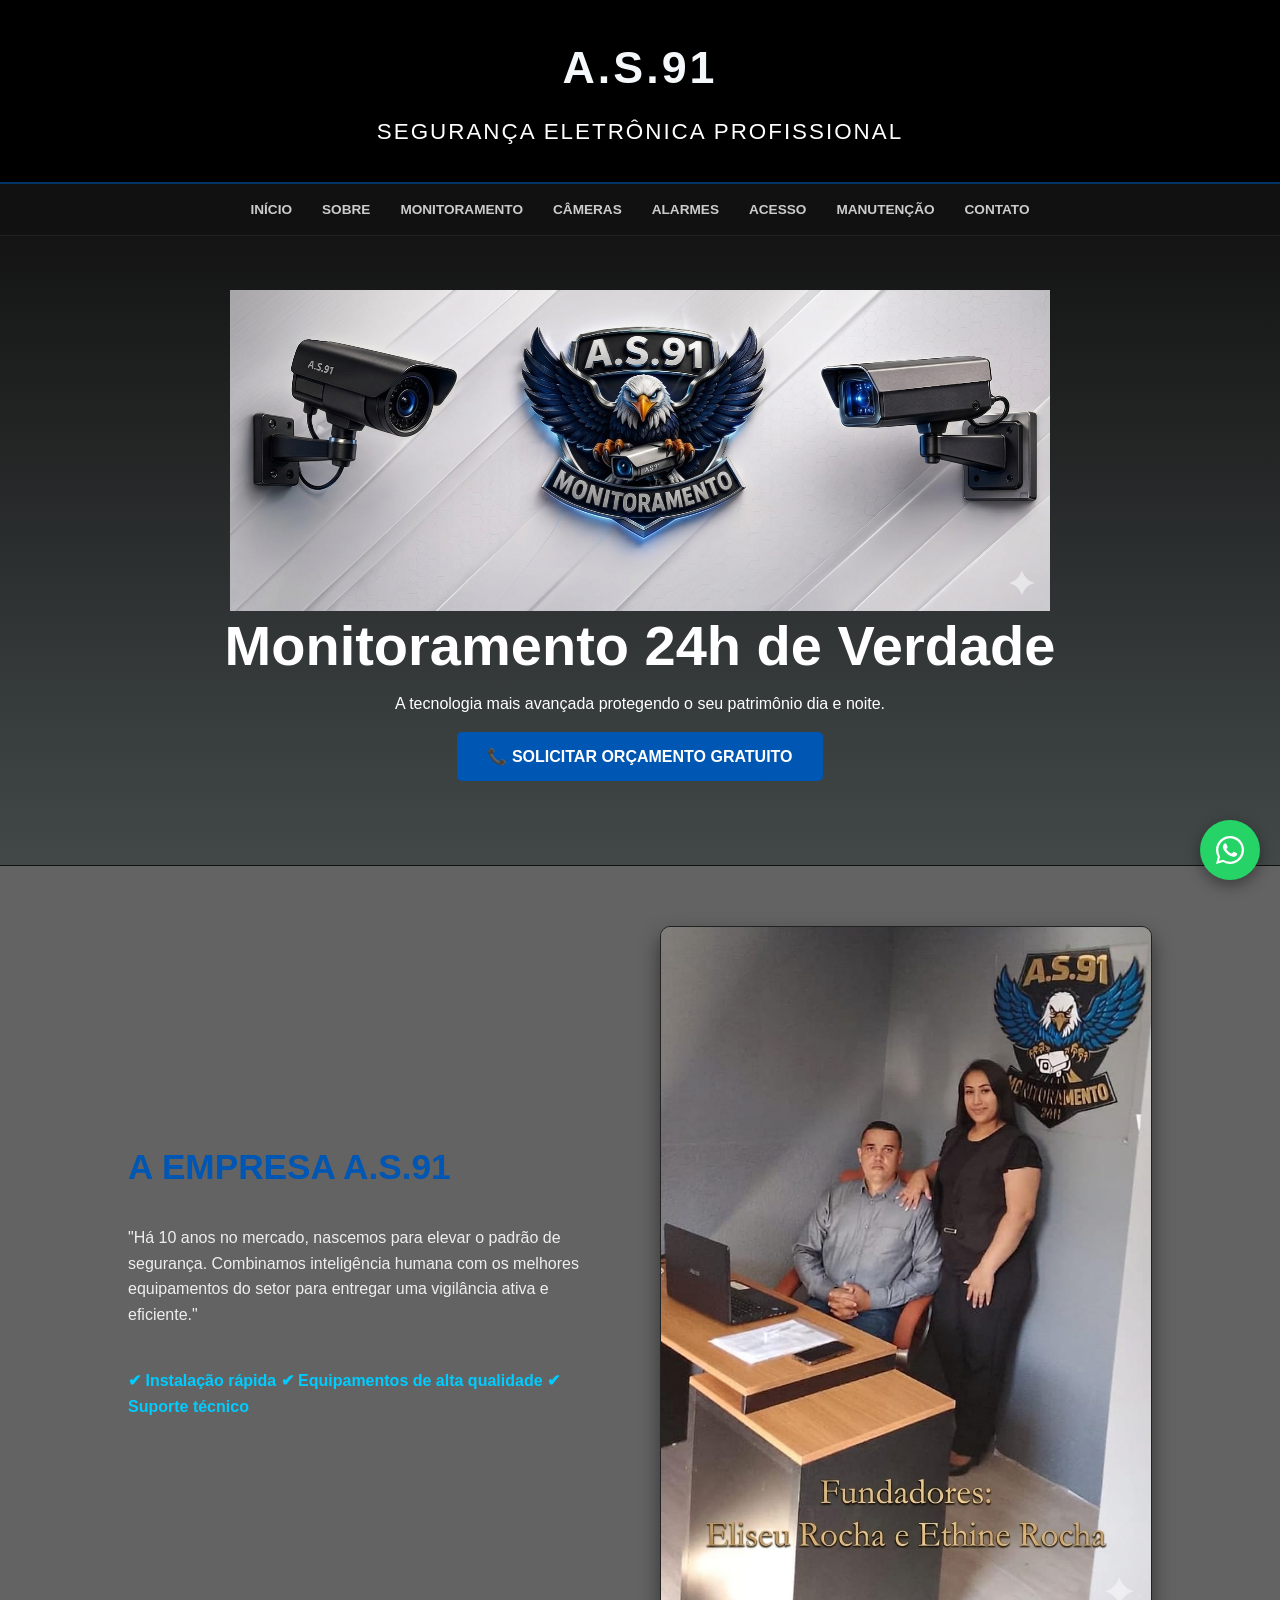
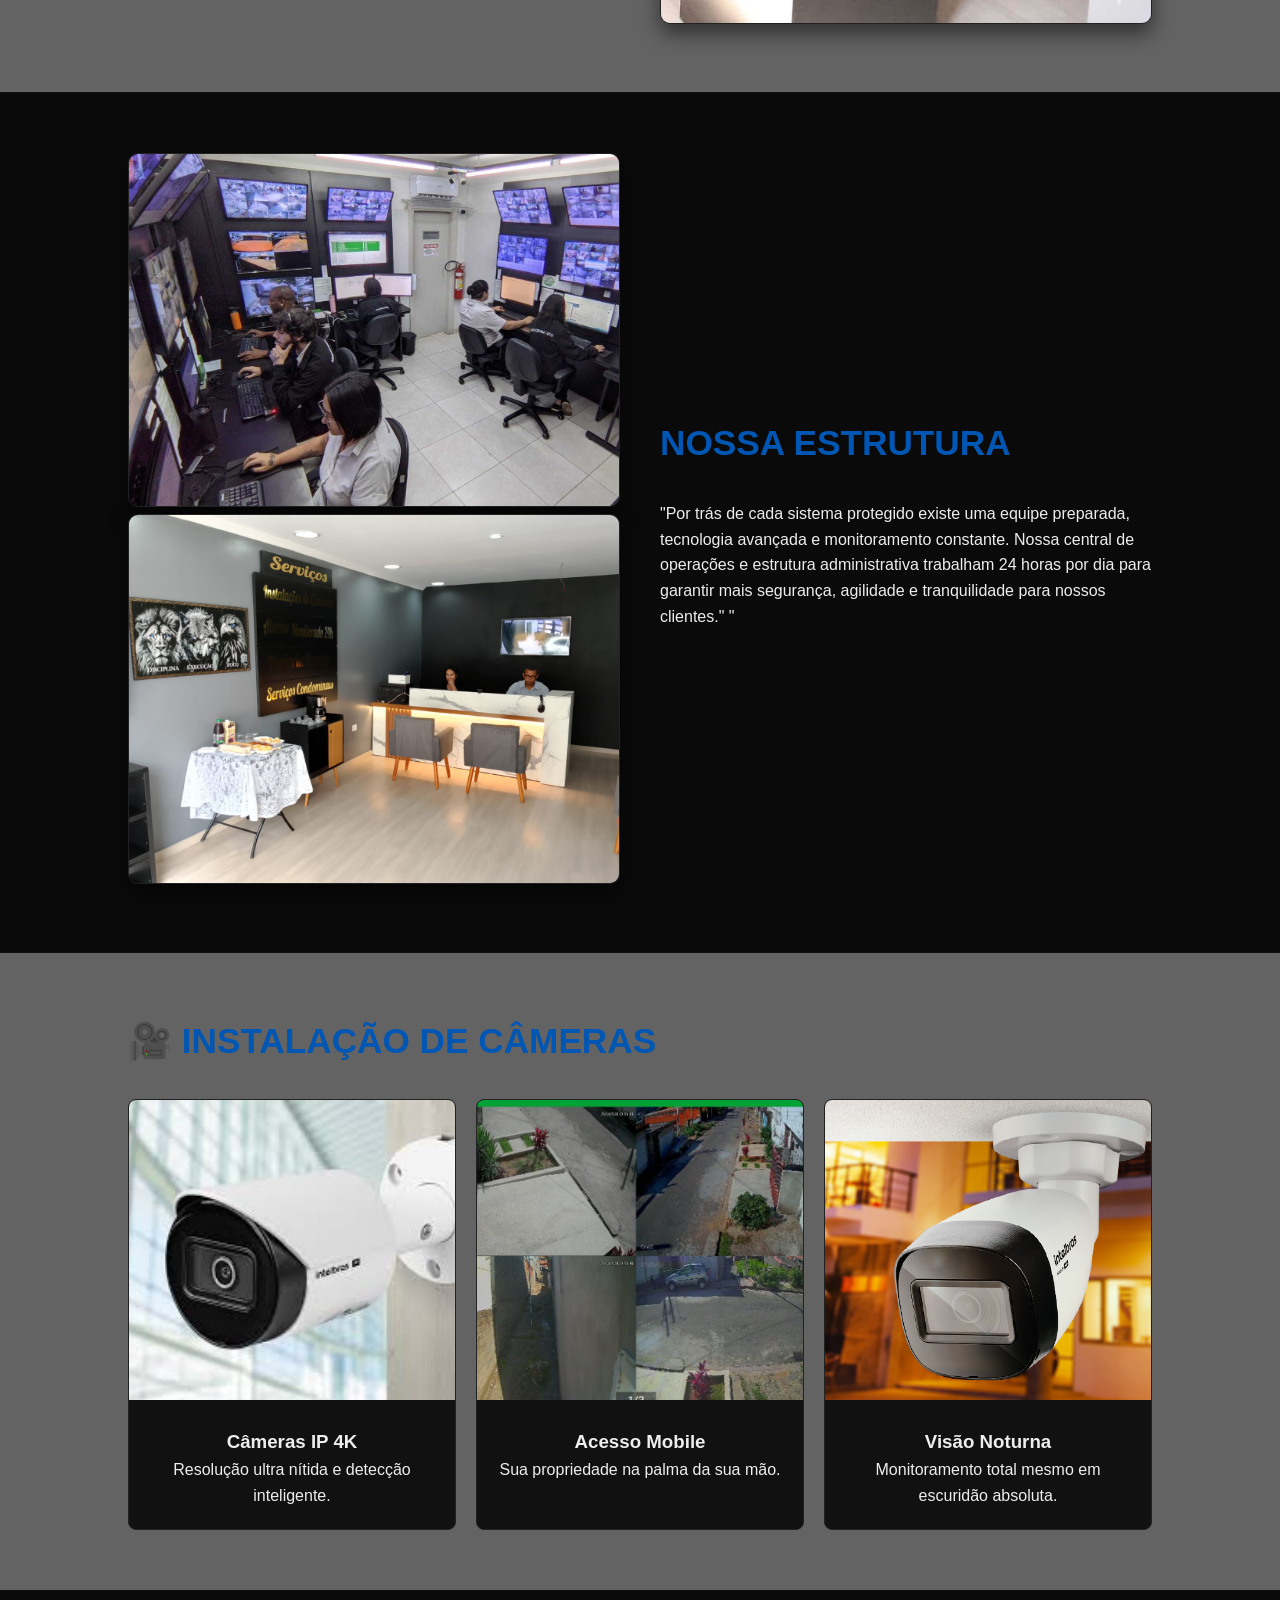
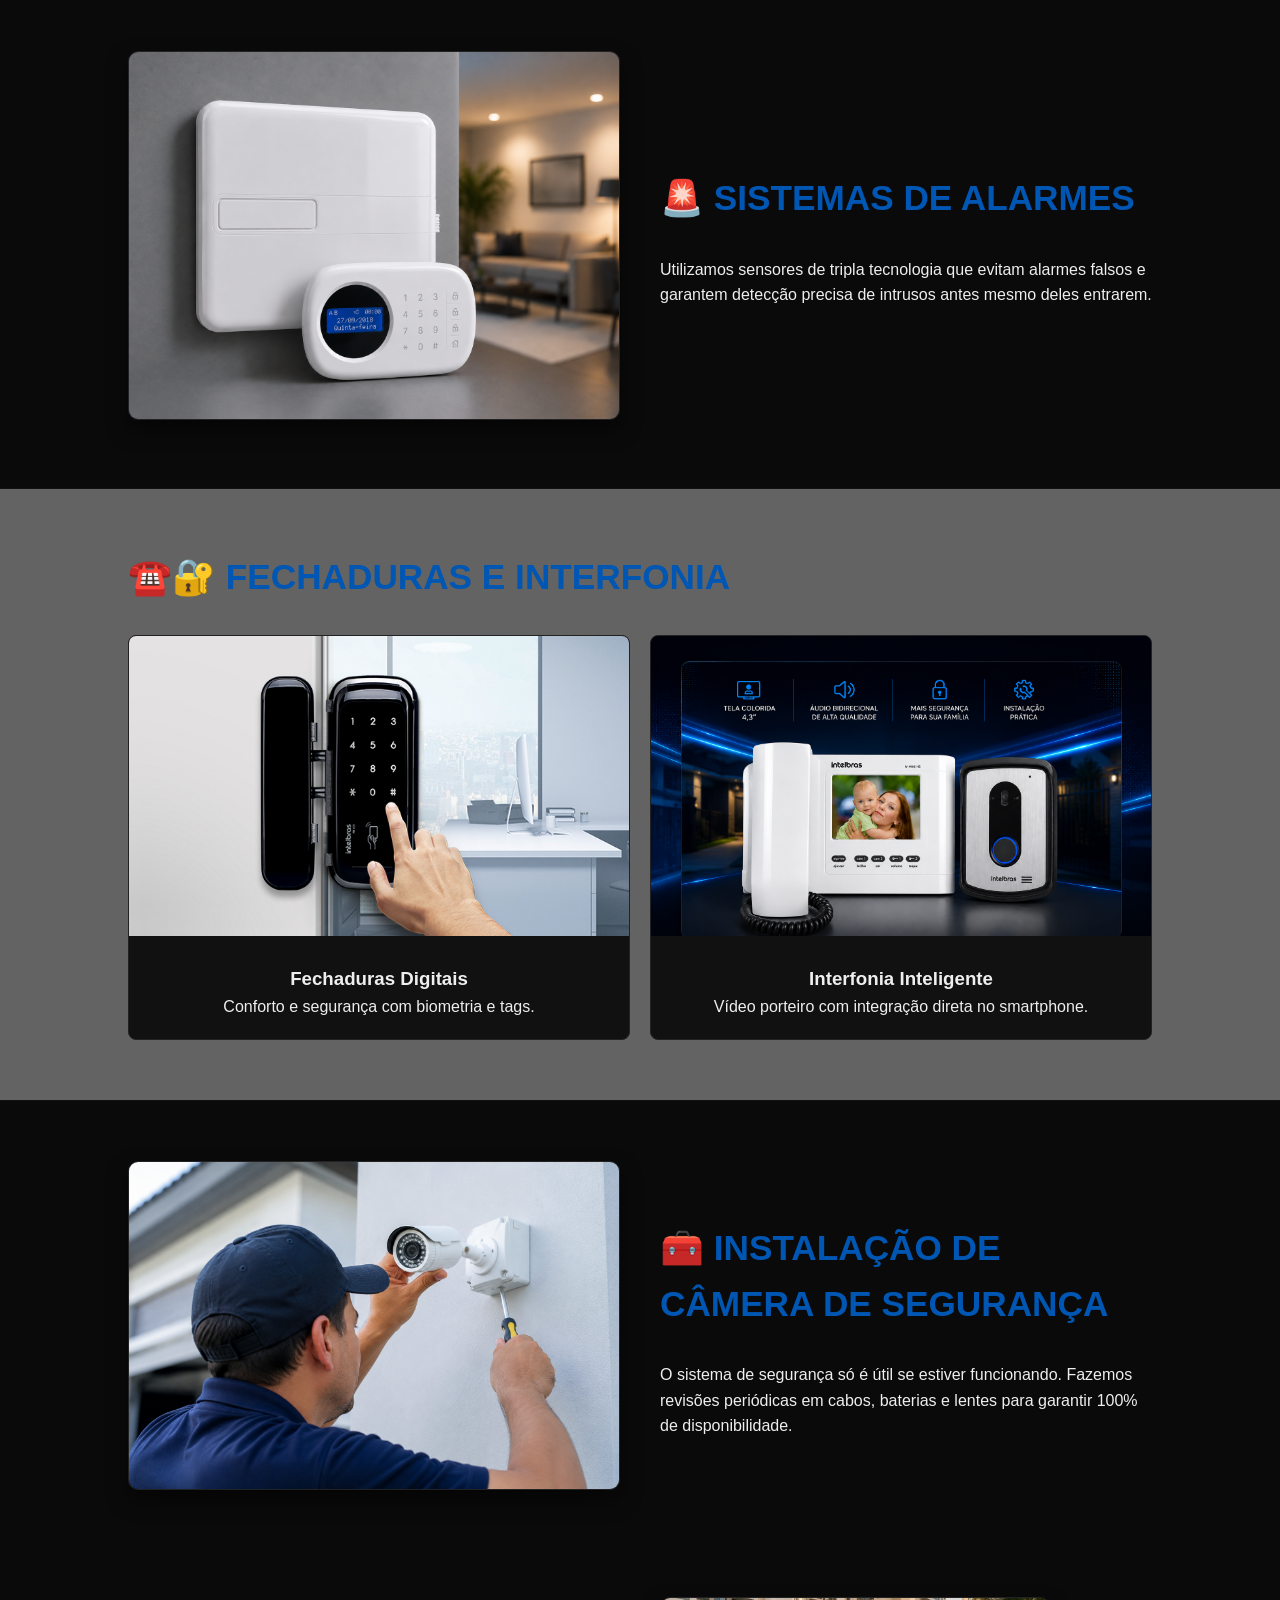
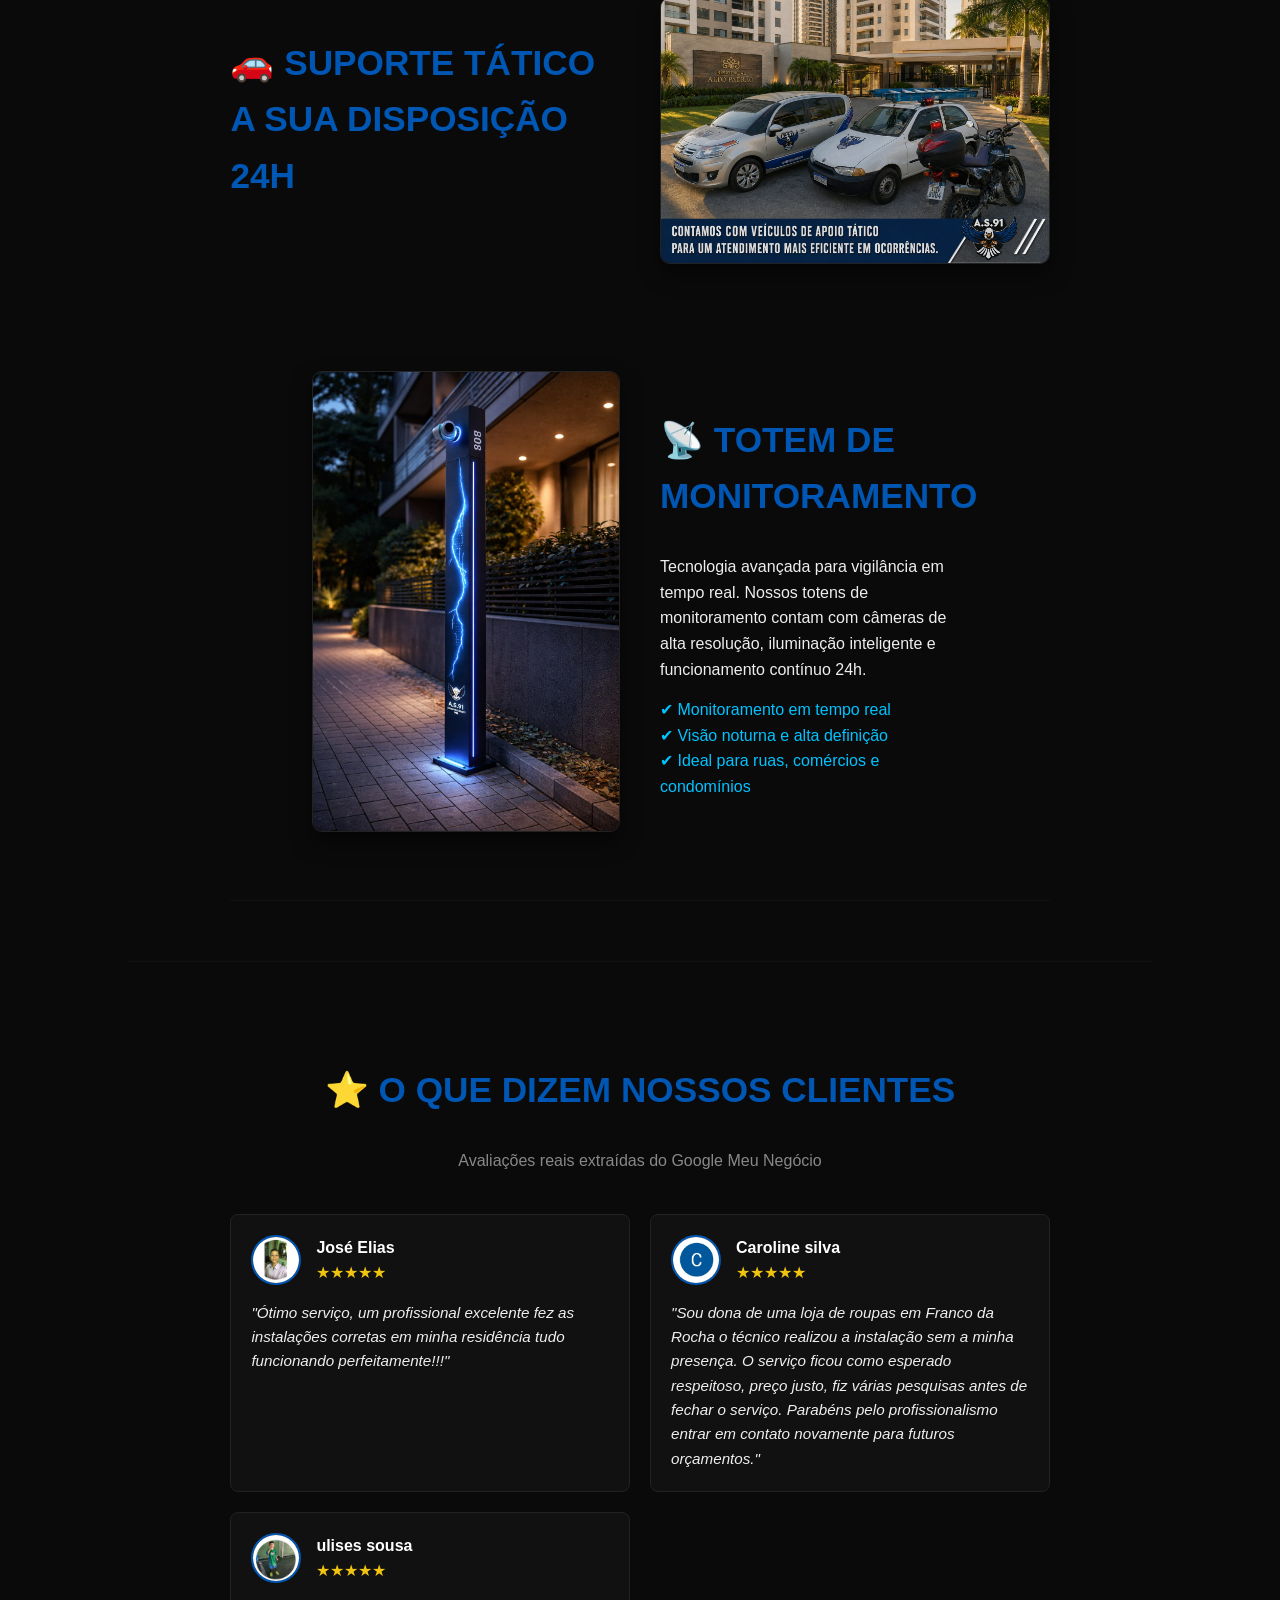
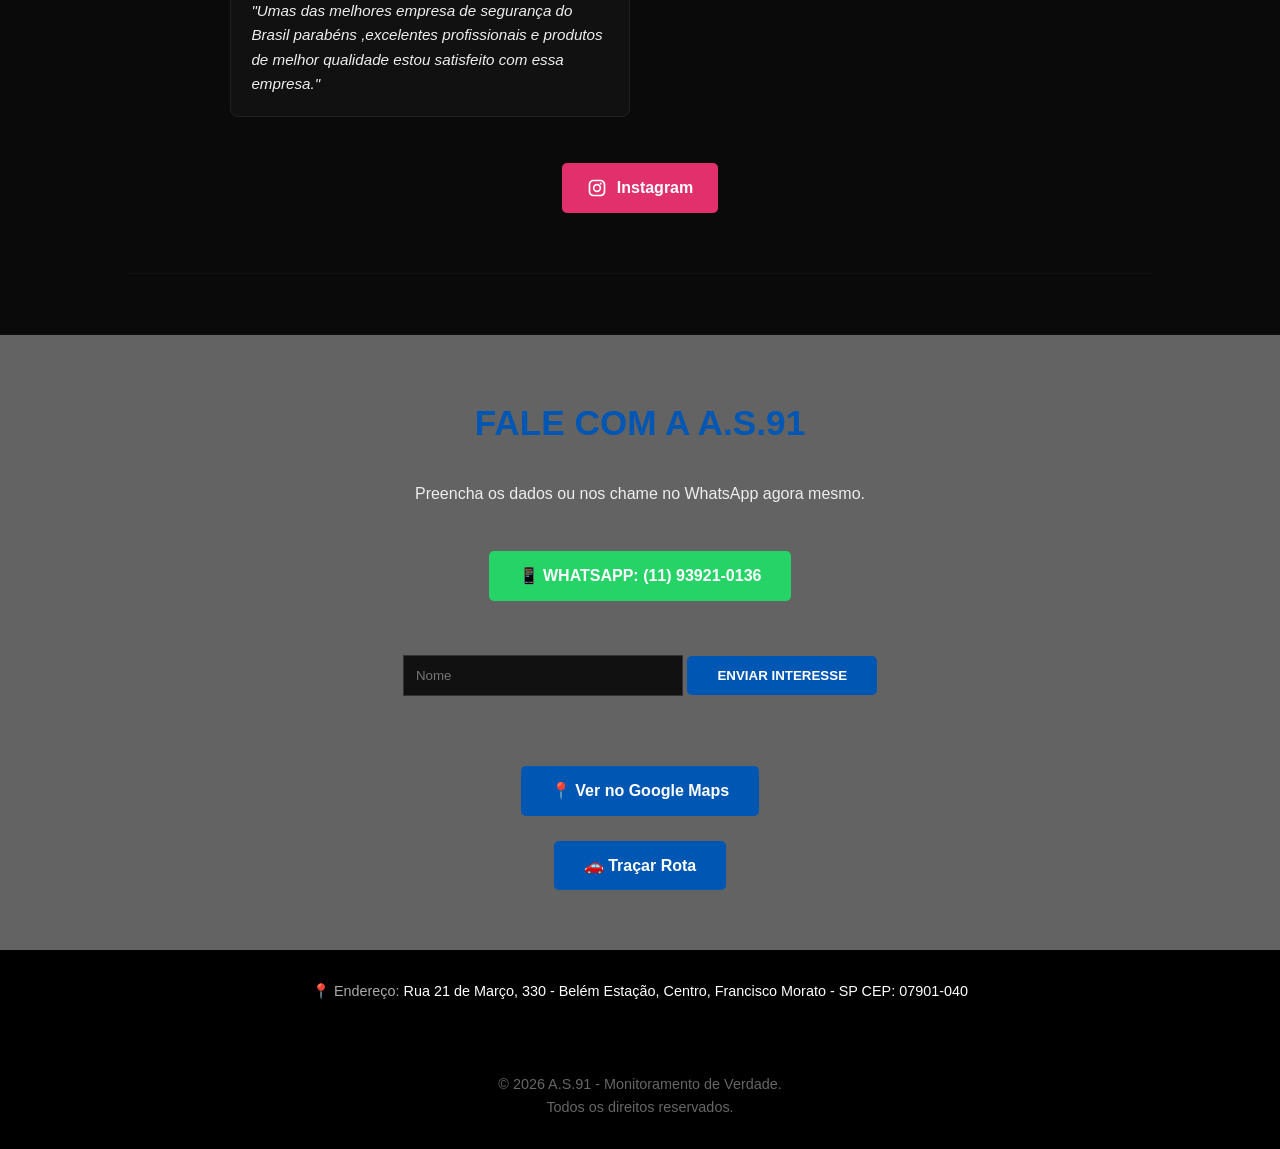
==== commit ab865c72: "Menu hamburguer" ====
--- a/index.html
+++ b/index.html
@@ -46,10 +46,47 @@
         nav { background: #111; padding: 15px 0; text-align: center; border-bottom: 1px solid #222; }
         nav a { color: #ccc; margin: 0 15px; text-decoration: none; font-weight: bold; cursor: pointer; transition: 0.3s; text-transform: uppercase; font-size: 0.85rem; }
         nav a:hover { color: #0056b3; }
+        .menu-toggle {
+    display: none;
+    color: white;
+    font-size: 30px;
+    cursor: pointer;
+    padding: 10px;
+}
+
+.menu-links {
+    display: flex;
+    justify-content: center;
+    flex-wrap: wrap;
+}
+
+@media (max-width: 768px) {
+
+    .menu-toggle {
+        display: block;
+        text-align: center;
+    }
+
+    .menu-links {
+        display: none;
+        flex-direction: column;
+        width: 100%;
+        text-align: center;
+    }
+
+    .menu-links.active {
+        display: flex;
+    }
+
+    .menu-links a {
+        margin: 10px 0;
+        display: block;
+    }
+}
 
         /* Estilo das Seções */
         section { padding: 60px 10%; border-bottom: 1px solid #111; overflow: hidden; }
-        h2 { margin-bottom: 30px; font-size: 2.2rem; color: #0056b3; text-transform: uppercase; }
+        h2 { margin-bottom: 30px; font-size: 2.2rem; color:#0056b3; text-transform: uppercase; }
         
         /* Layout de Imagens */
         .flex-container { display: flex; align-items: center; gap: 40px; flex-wrap: wrap; }
@@ -139,16 +176,14 @@
         filter: drop-shadow(0 0 20px #00c3ff);
     }
 }
+   @keyframes brilho {
+    from {
+        filter: drop-shadow(0 0 5px #0056b3);
+    }
     to {
         filter: drop-shadow(0 0 20px #00c3ff);
-    .logo-animado {
-    width: 200px;
-    margin-bottom: 20px;
-
-    animation: flutuar 3s ease-in-out infinite,
-               brilho 2s infinite alternate;
-}
-
+    }
+}
 @keyframes flutuar {
     0%,100% {
         transform: translateY(0);
@@ -182,8 +217,12 @@
         <h2>A.S.91</h2>
        <h1 style="color: #ffffff; letter-spacing: 2px;">SEGURANÇA ELETRÔNICA PROFISSIONAL </h1>
     </header>
-
-    <nav>
+<nav>
+    <div class="menu-toggle" onclick="toggleMenu()">
+        ☰
+    </div>
+
+    <div class="menu-links" id="menuLinks">
         <a onclick="scrollToSection('inicio')">Início</a>
         <a onclick="scrollToSection('sobre')">Sobre</a>
         <a onclick="scrollToSection('monitoramento')">Monitoramento</a>
@@ -192,7 +231,8 @@
         <a onclick="scrollToSection('acesso')">Acesso</a>
         <a onclick="scrollToSection('manutencao')">Manutenção</a>
         <a onclick="scrollToSection('contato')">Contato</a>
-    </nav>
+    </div>
+</nav>
 
   <section class="hero">
 
@@ -446,16 +486,23 @@
     </footer>
 
     <script>
-        function scrollToSection(sectionId) {
-            const element = document.getElementById(sectionId);
-            if (element) {
-                window.scrollTo({
-                    top: element.offsetTop,
-                    behavior: 'smooth'
-                });
-            }
-        }
-    </script>
+function scrollToSection(sectionId) {
+    const element = document.getElementById(sectionId);
+
+    if (element) {
+        window.scrollTo({
+            top: element.offsetTop,
+            behavior: 'smooth'
+        });
+    }
+
+    document.getElementById("menuLinks").classList.remove("active");
+}
+
+function toggleMenu() {
+    document.getElementById("menuLinks").classList.toggle("active");
+}
+</script>
 
 </body>
 </html>
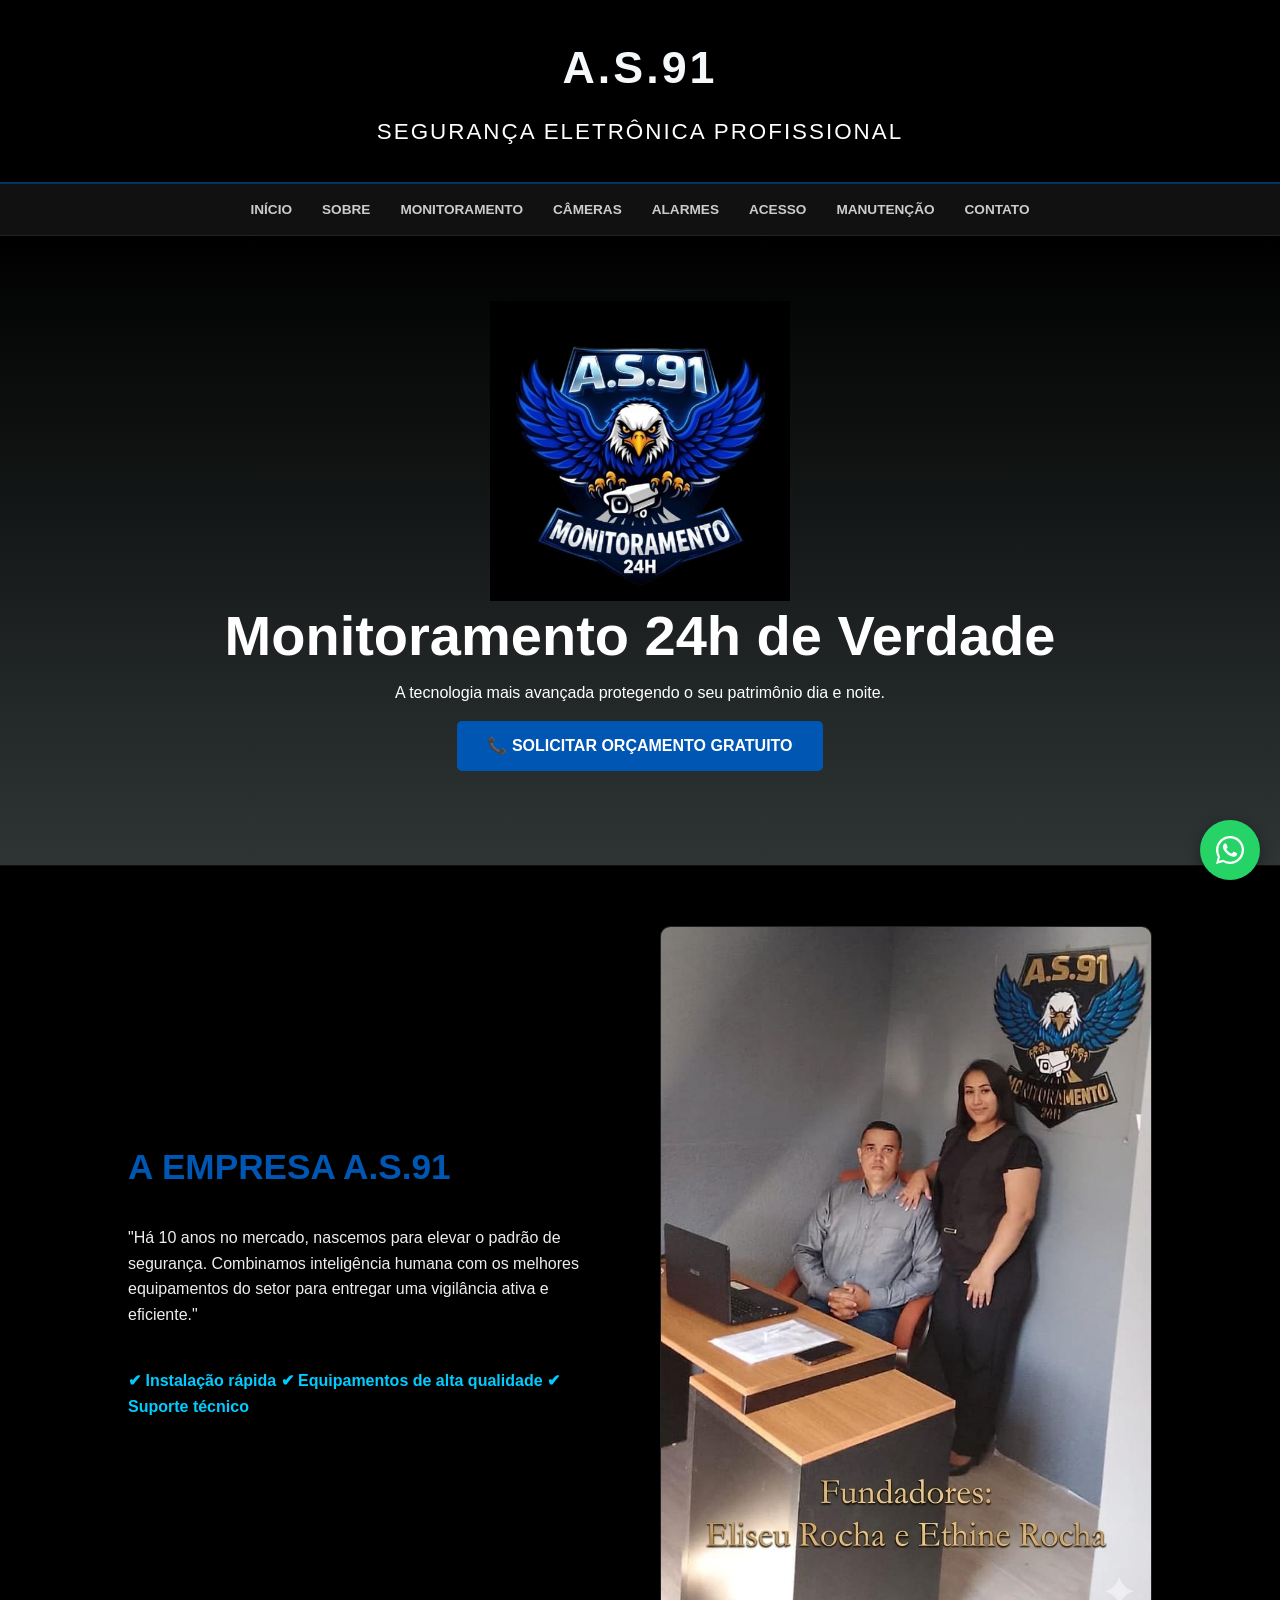
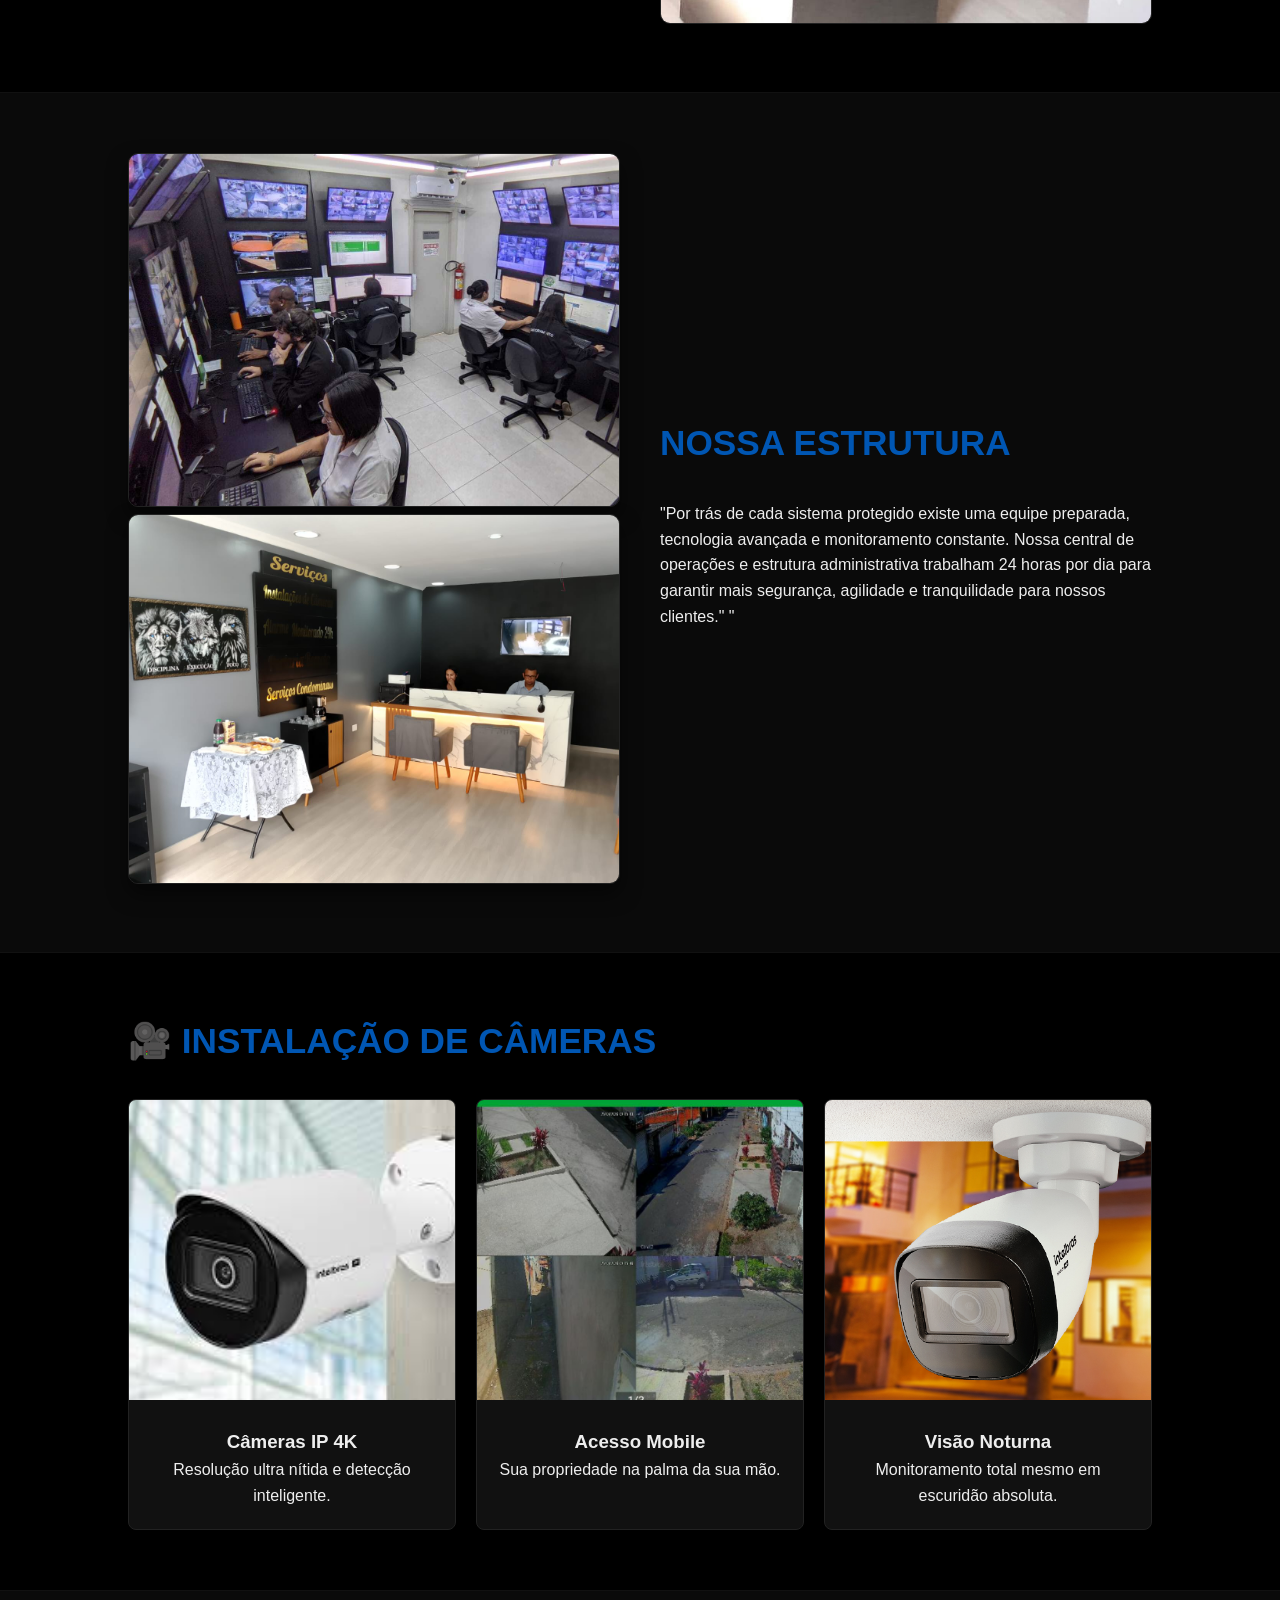
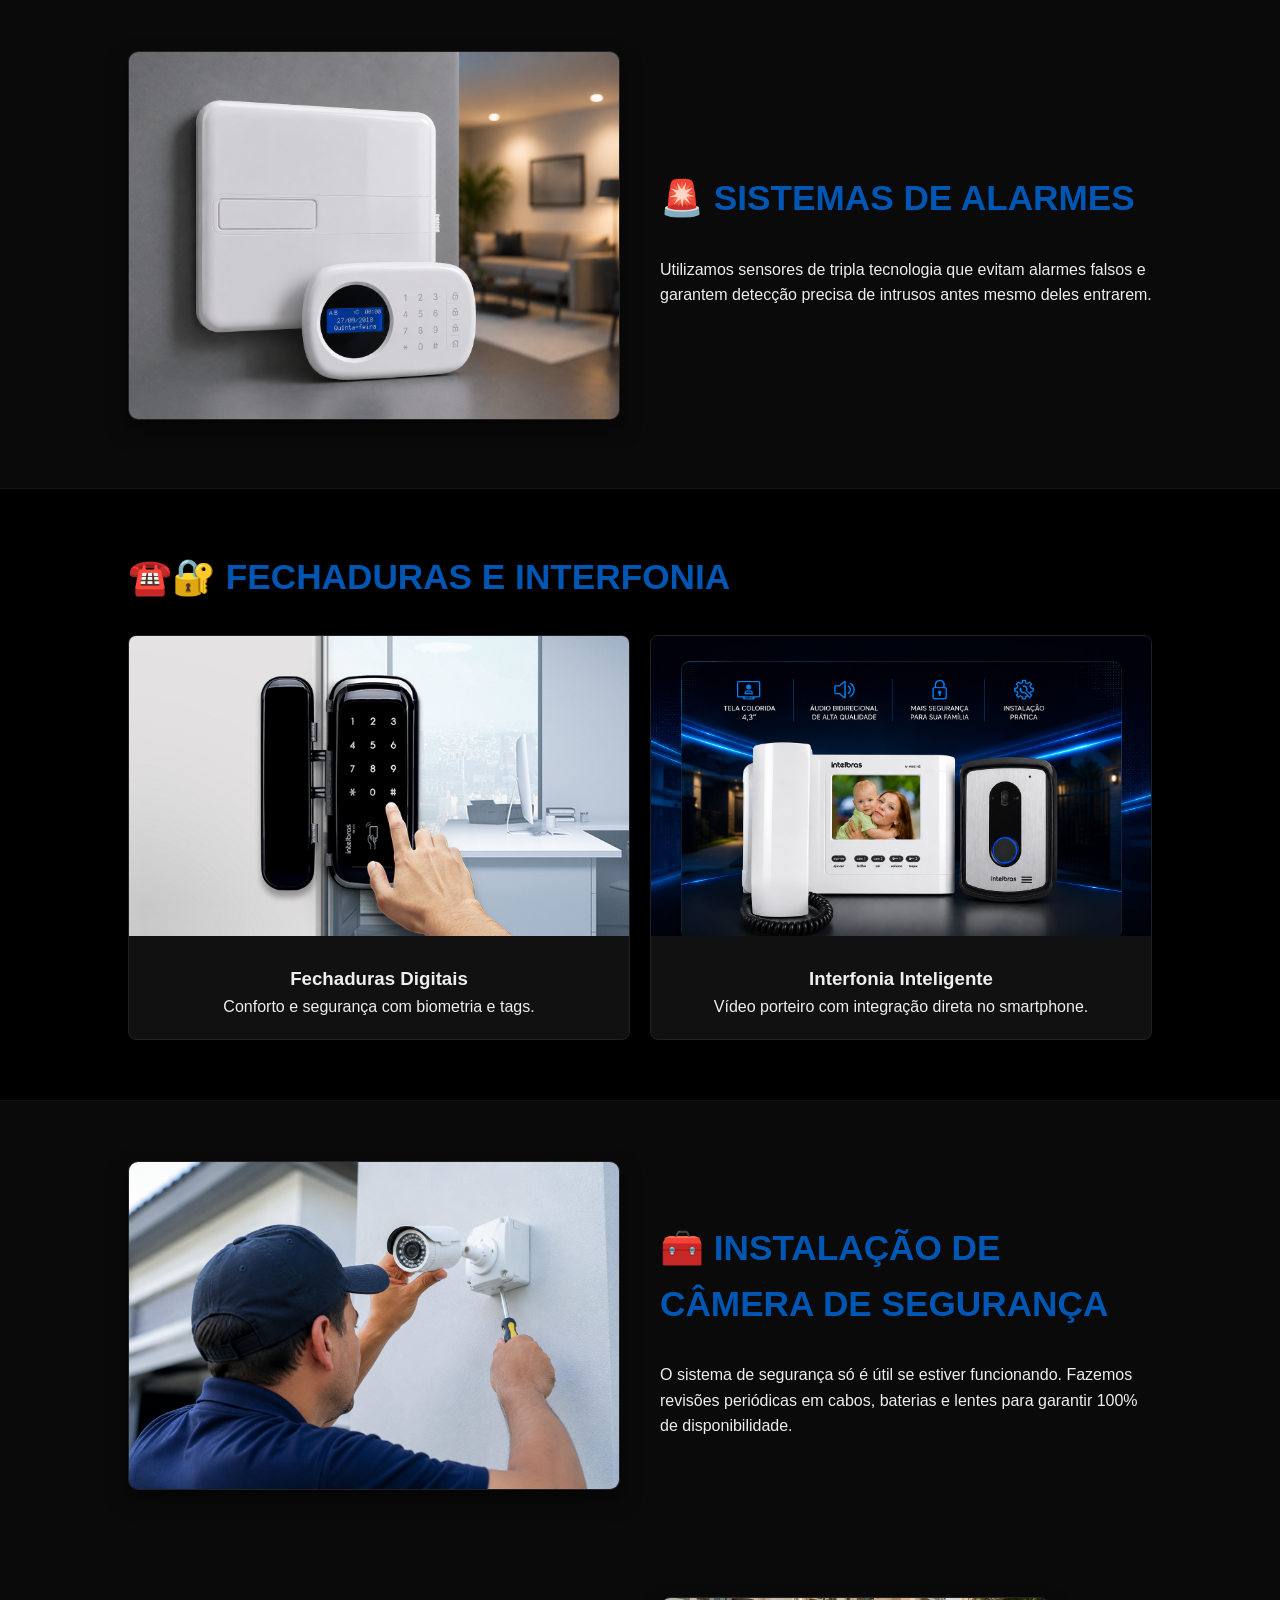
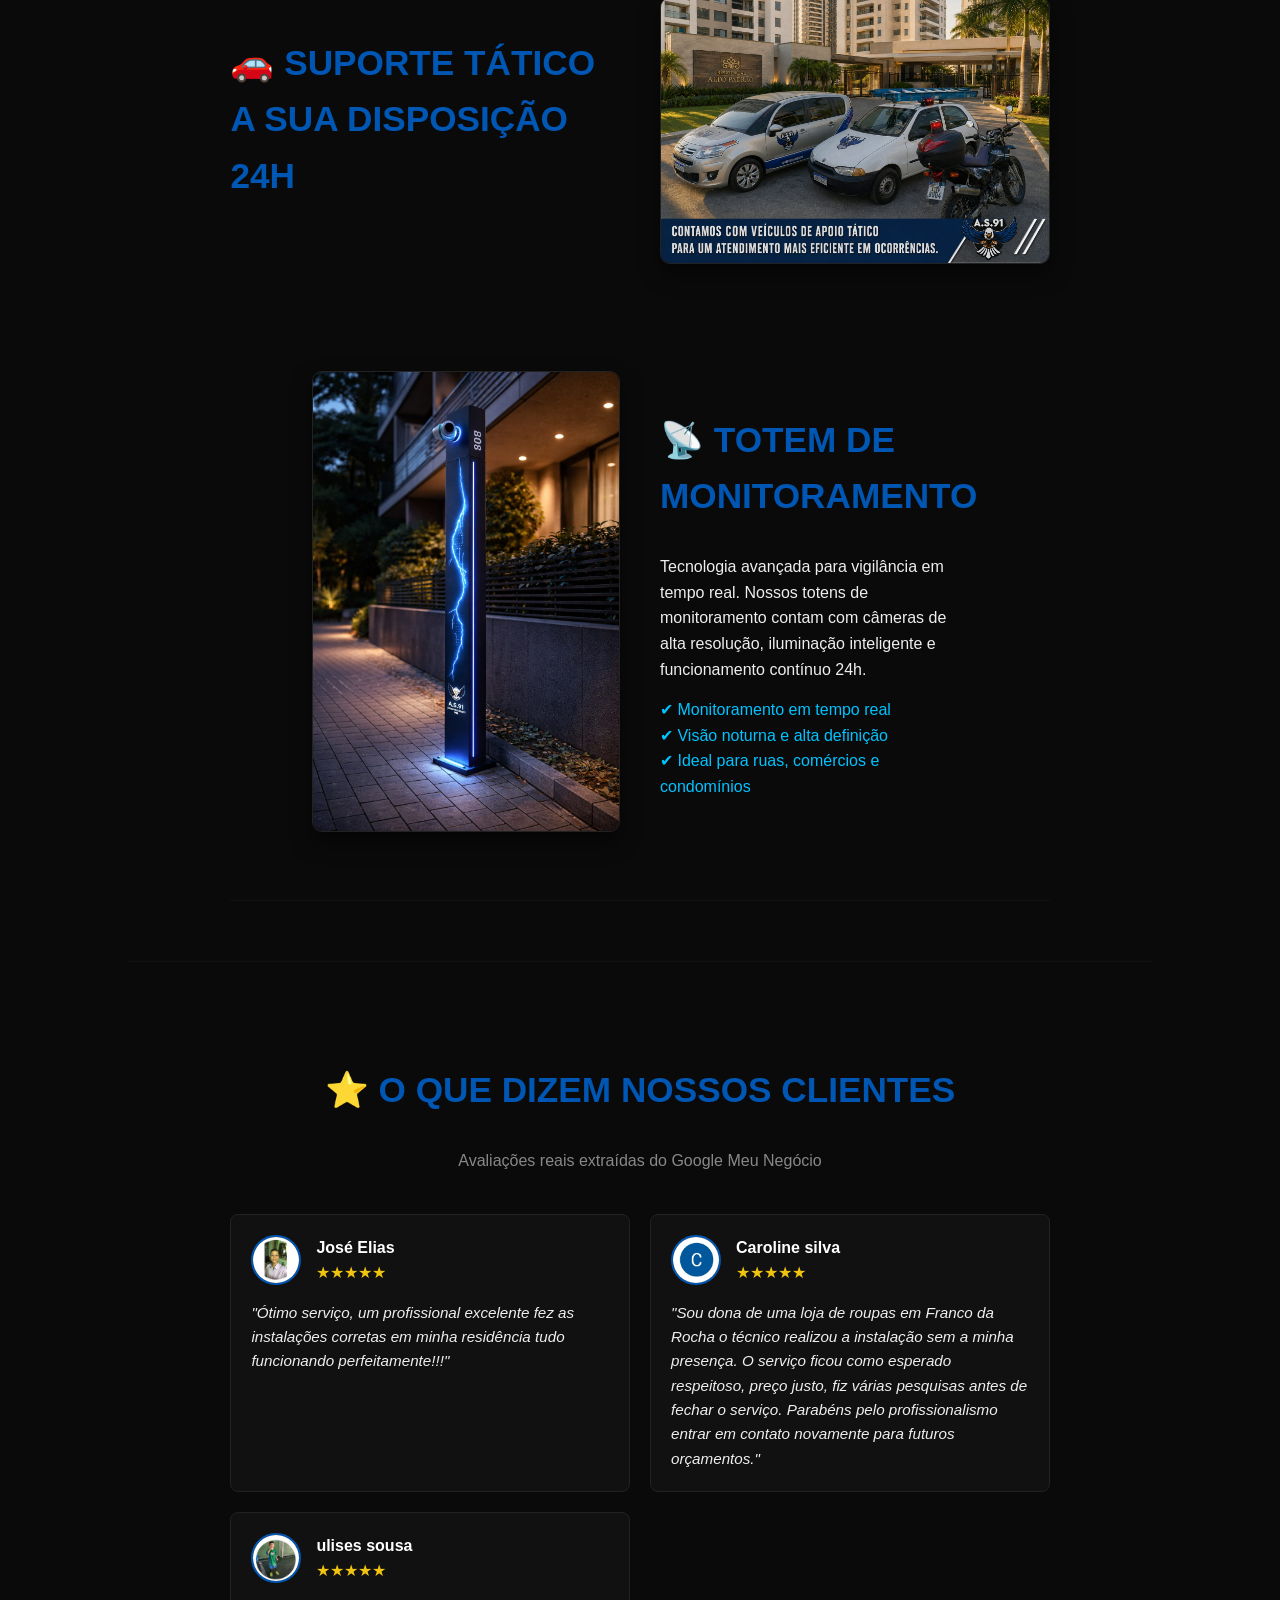
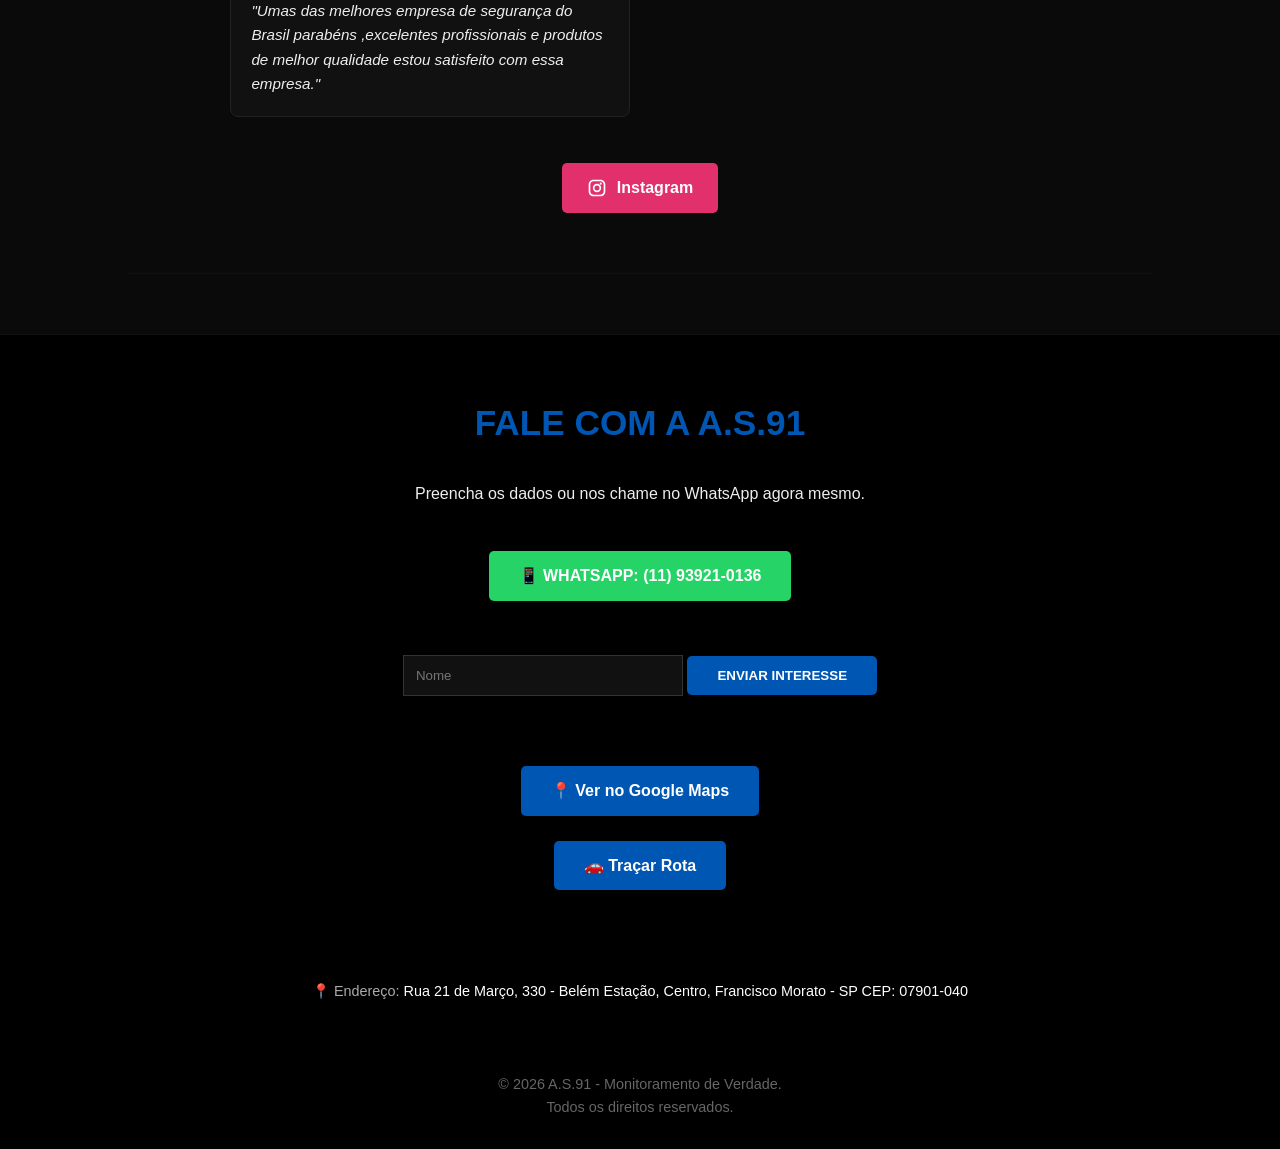
==== commit 06df28d4: "Atualização" ====
--- a/index.html
+++ b/index.html
@@ -24,7 +24,7 @@
 }
         /* Estilos Gerais - Paleta Preta e Azul Profundo */
         * { margin: 0; padding: 0; box-sizing: border-box; font-family: 'Segoe UI', Roboto, sans-serif; }
-        body { line-height: 1.6; color: #eee; background-color: #636363; scroll-behavior: smooth; }
+        body { line-height: 1.6; color: #eee; background-color: #000000; scroll-behavior: smooth; }
         header h2 {
     font-size: 2.8rem;
     color: #f4f8fa;
@@ -150,7 +150,7 @@
 }
 .logo-animado {
     width: 80%;
-    max-width: 1300px;
+    max-width: 300px;
     height: auto;
 
     position: relative;
@@ -236,7 +236,7 @@
 
   <section class="hero">
 
-    <img src="imagens/logo2.png" class="logo-animado" alt="Logo A.S.91">
+    <img src="imagens/logo..jpeg" class="logo-animado" alt="Logo A.S.91">
 
     <h1>Monitoramento 24h de Verdade</h1>
     <p>A tecnologia mais avançada protegendo o seu patrimônio dia e noite.</p>
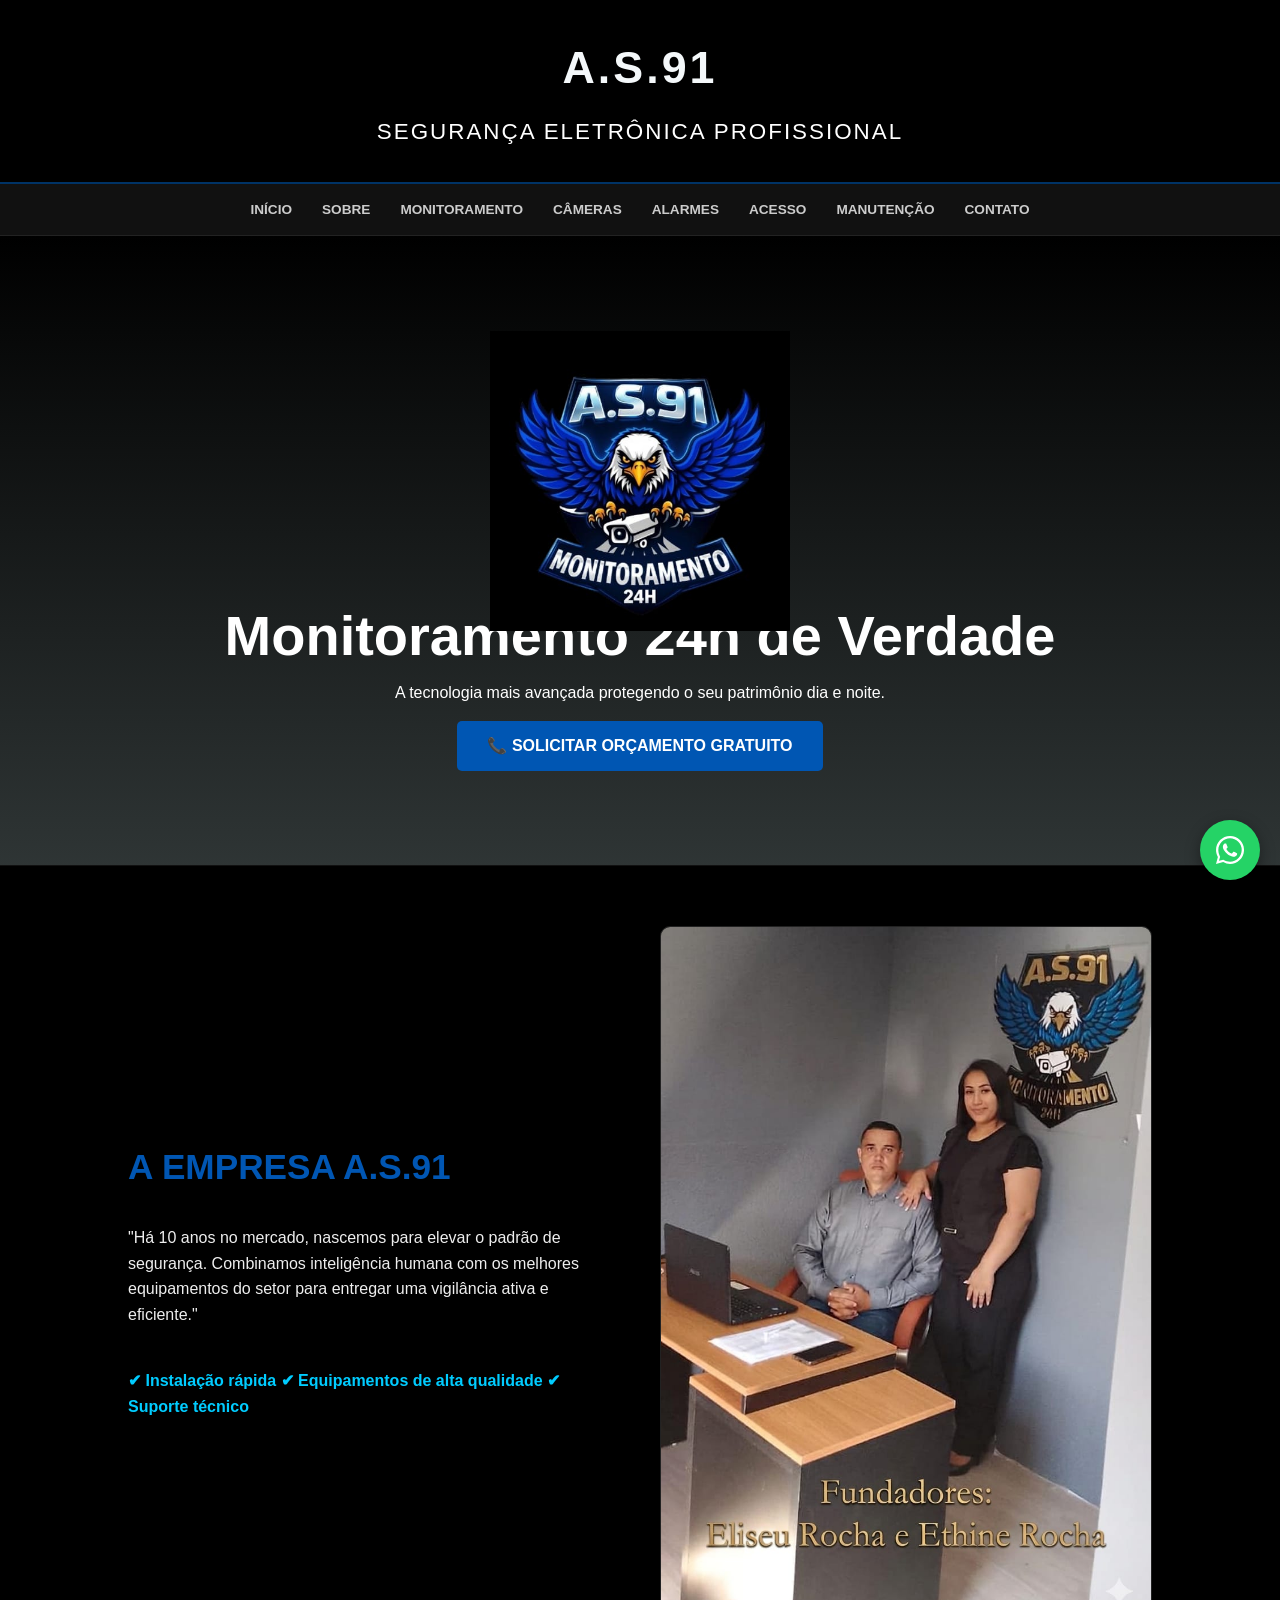
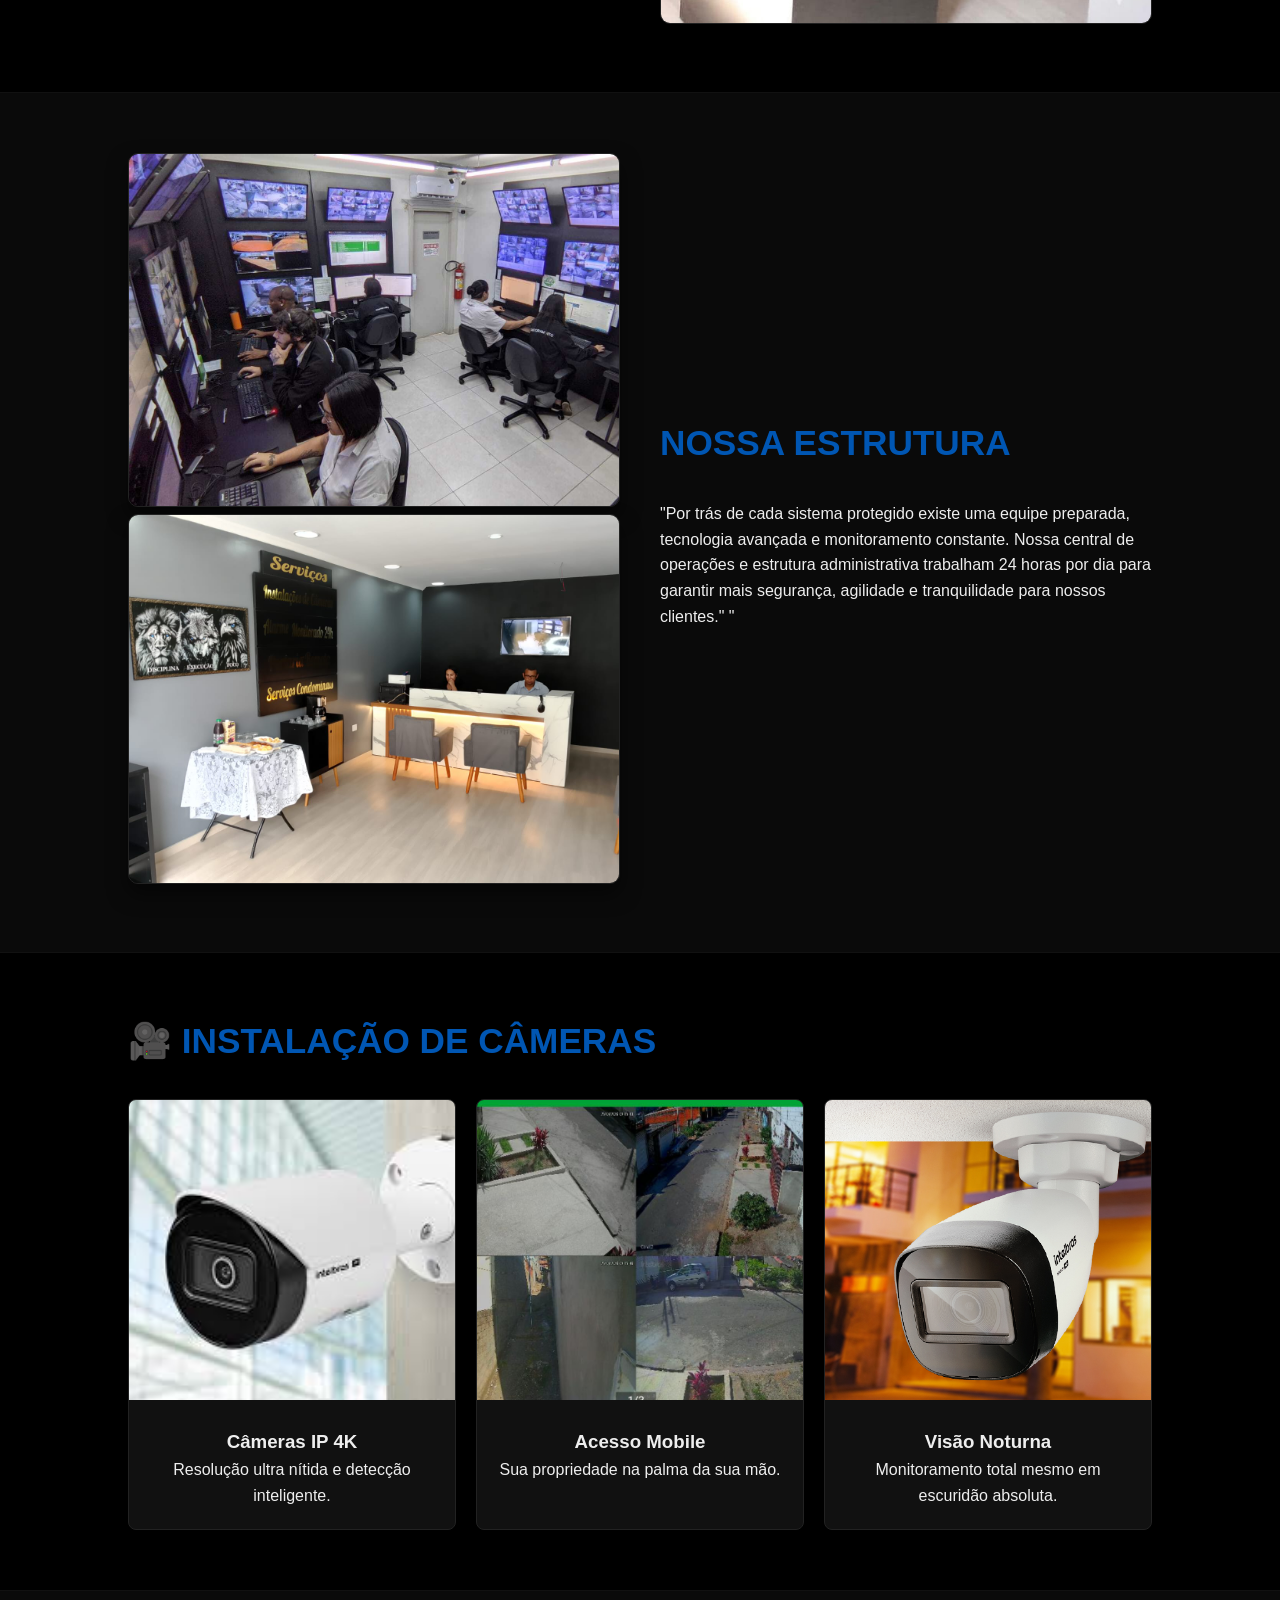
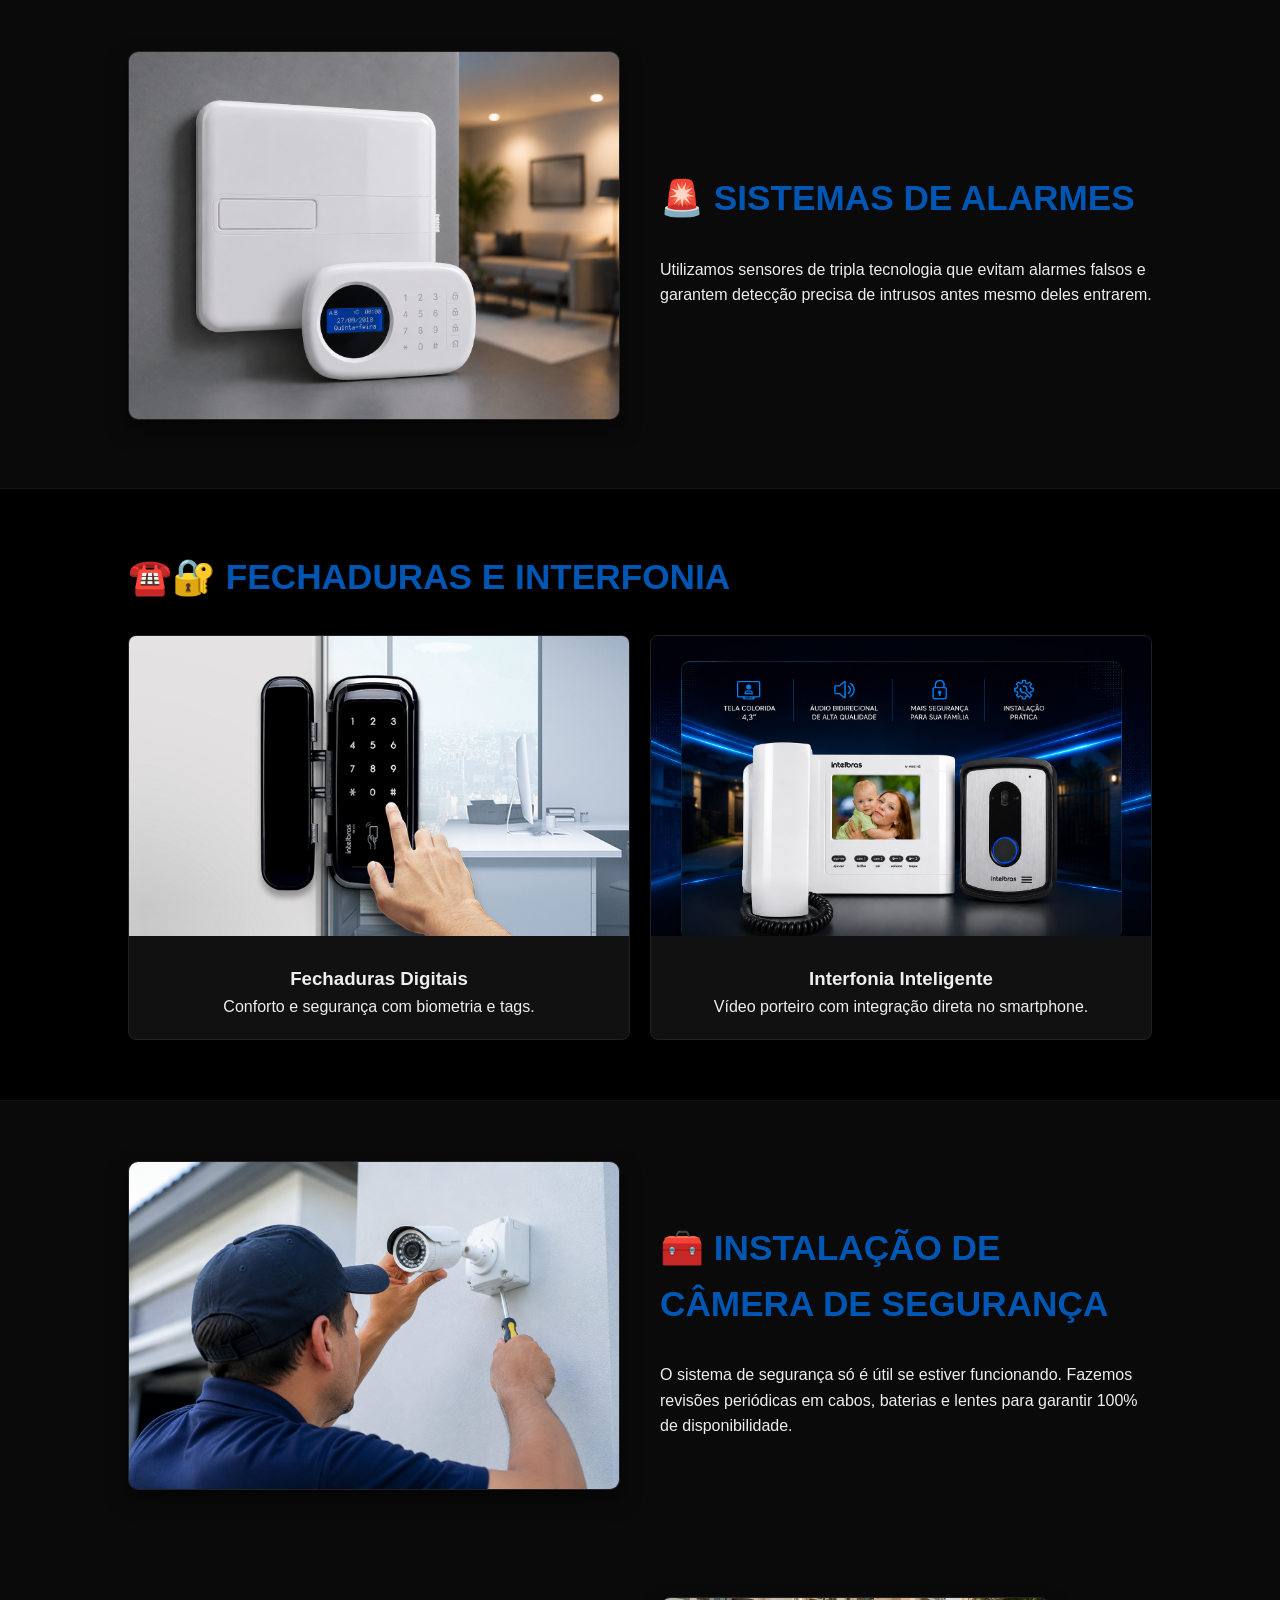
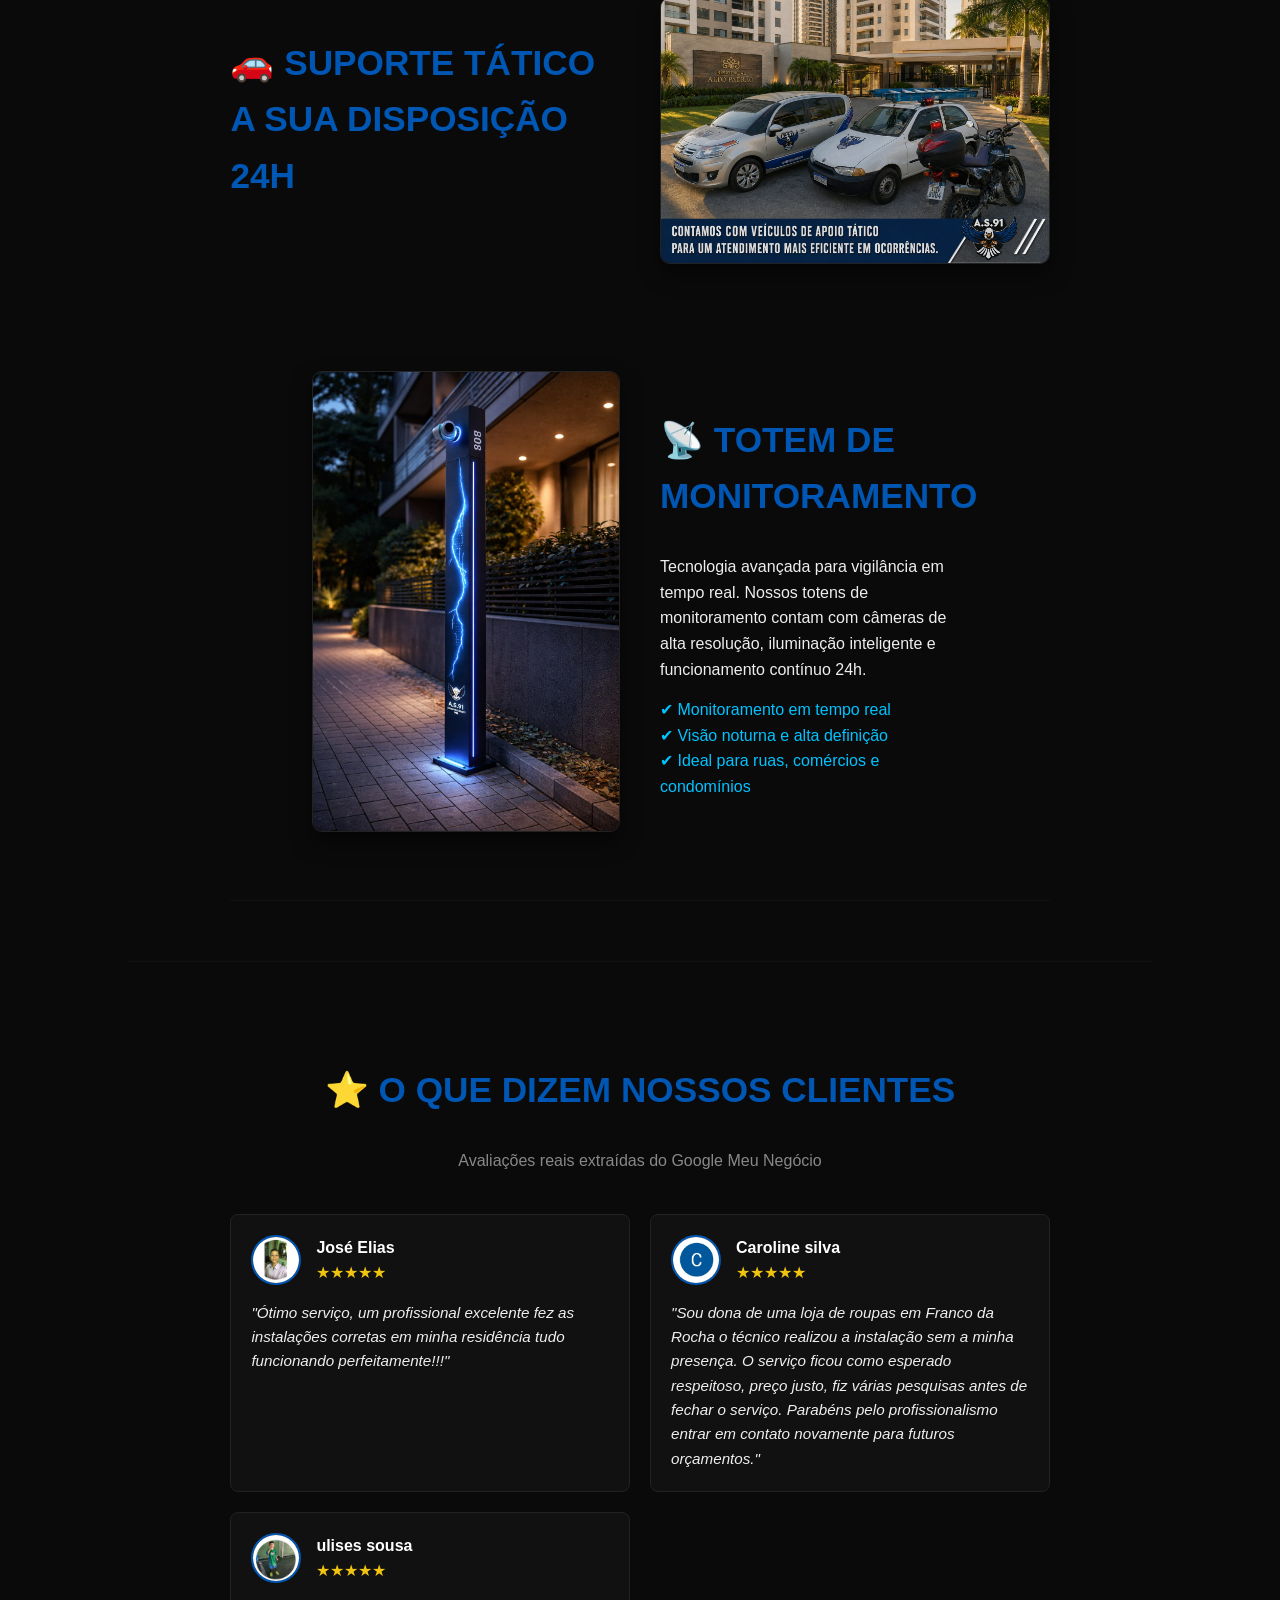
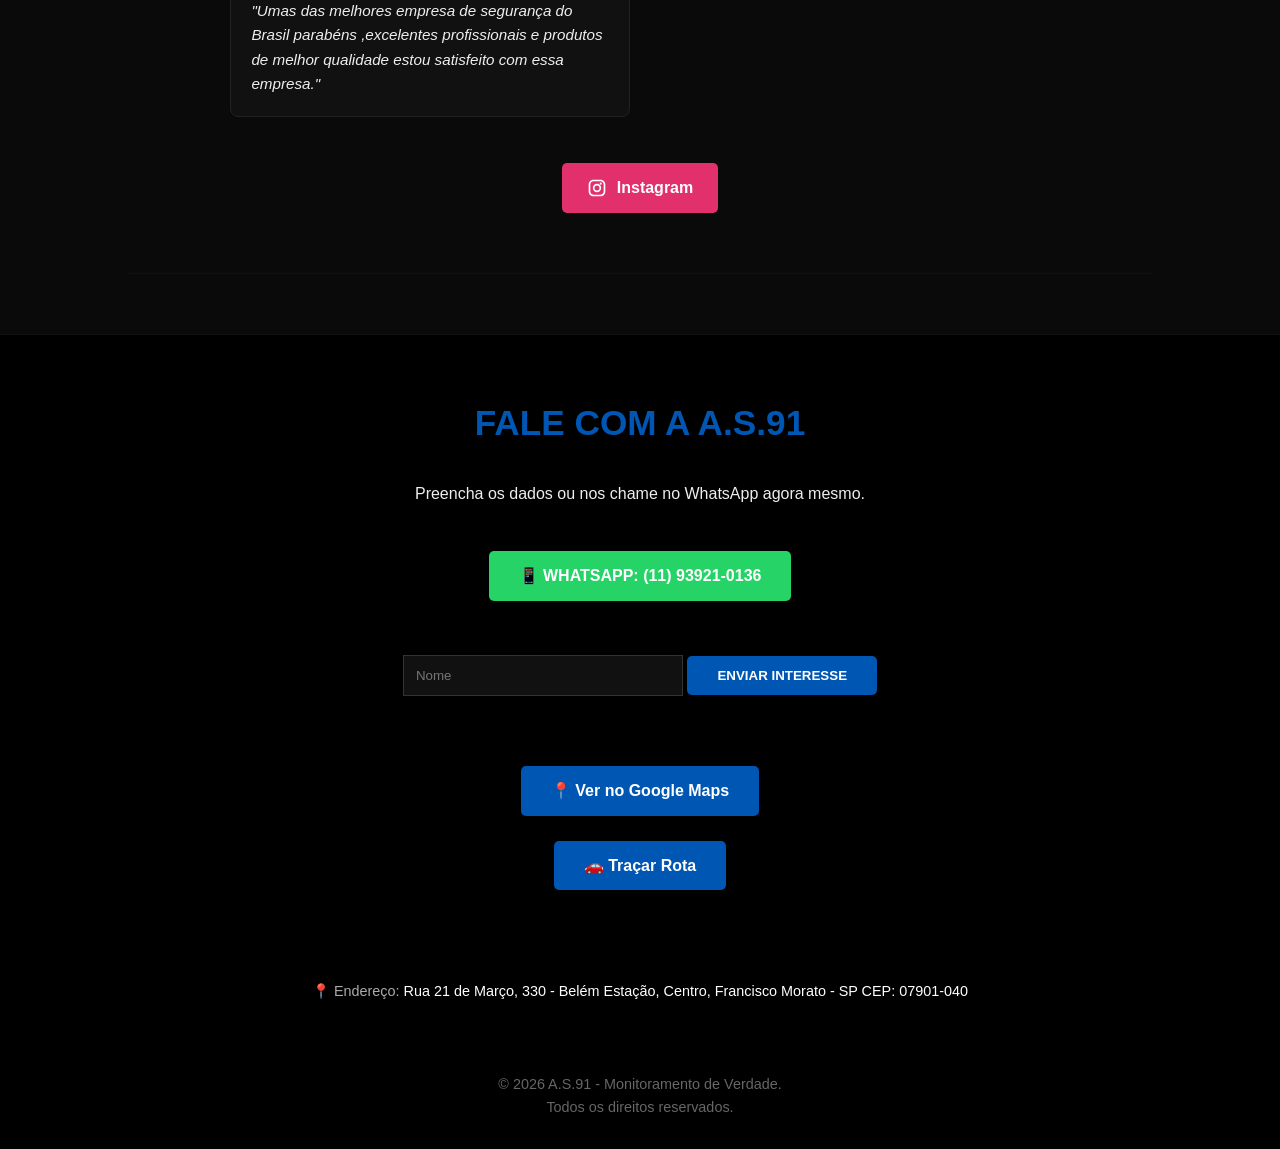
==== commit e052e82b: "Atualização" ====
--- a/index.html
+++ b/index.html
@@ -154,7 +154,7 @@
     height: auto;
 
     position: relative;
-    top: -30px;
+    top: 0p;
 
     animation: flutuar 3s ease-in-out infinite,
                brilho 2s infinite alternate;
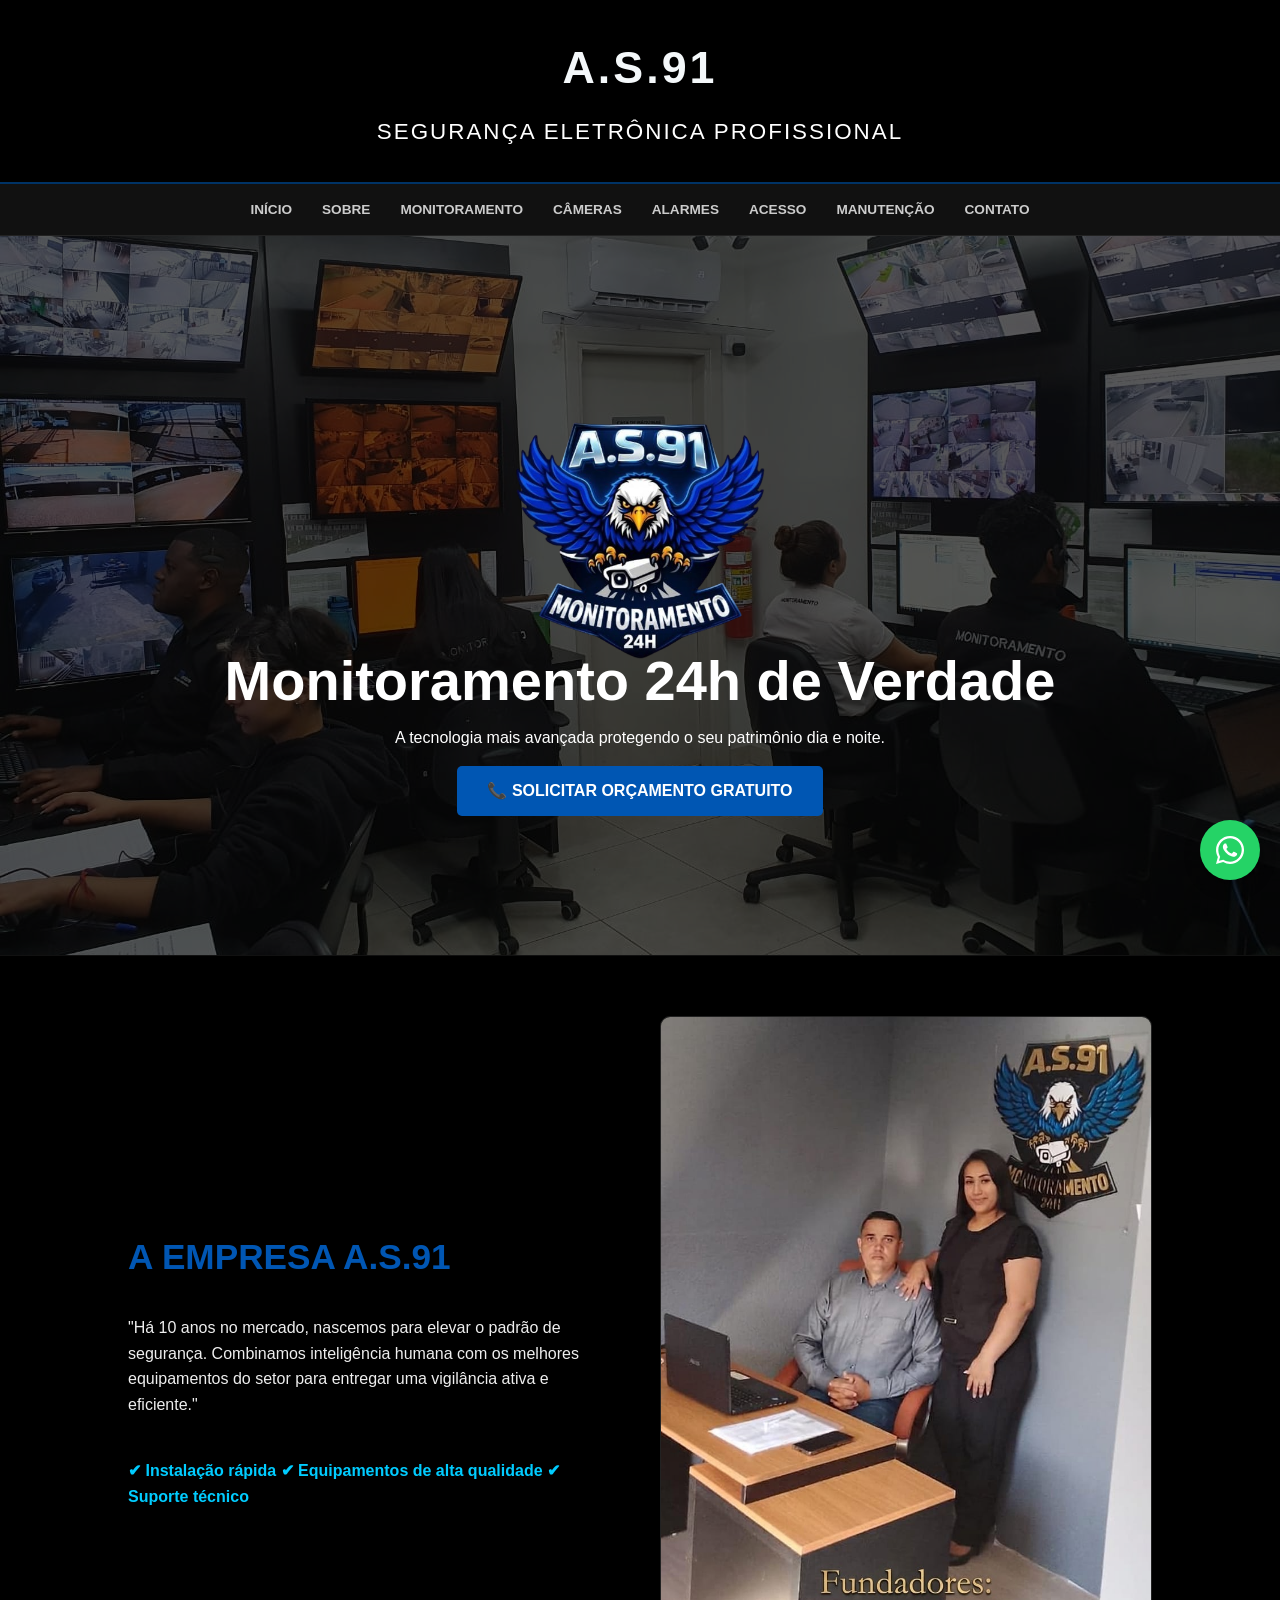
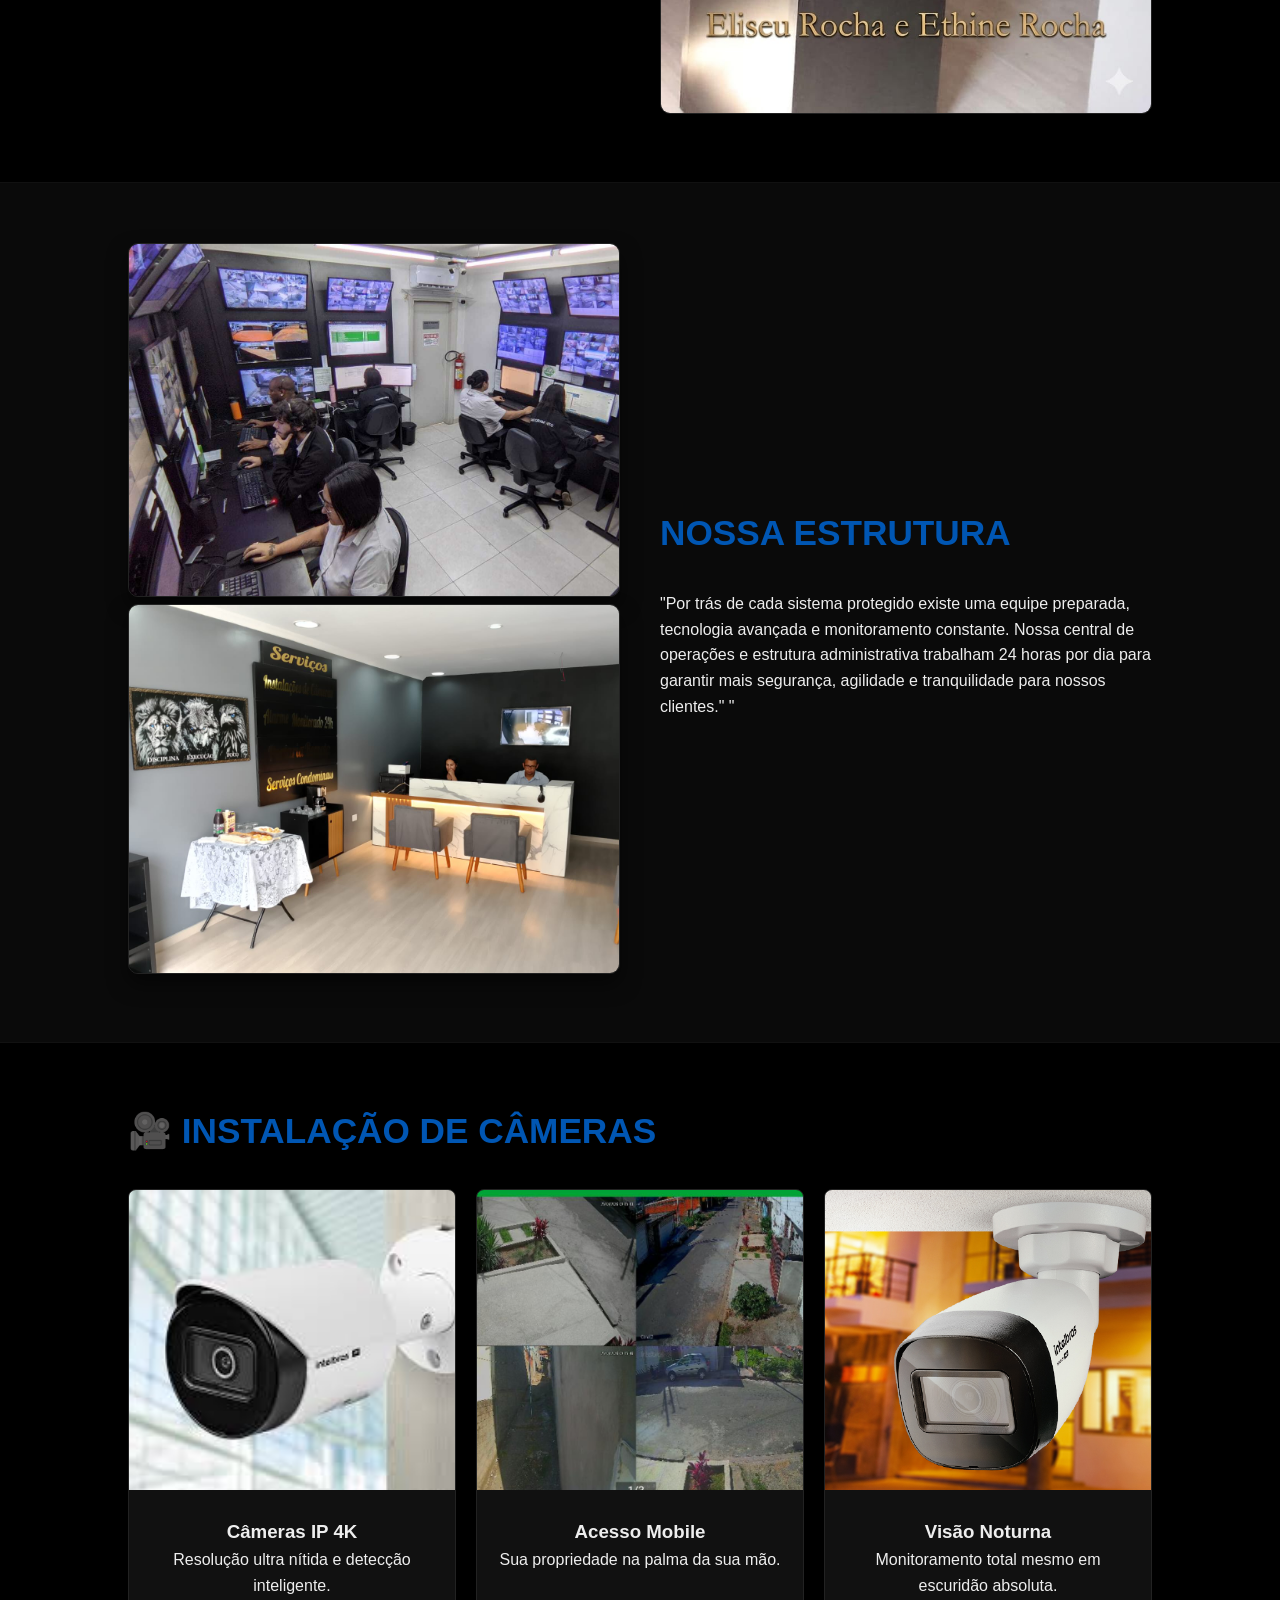
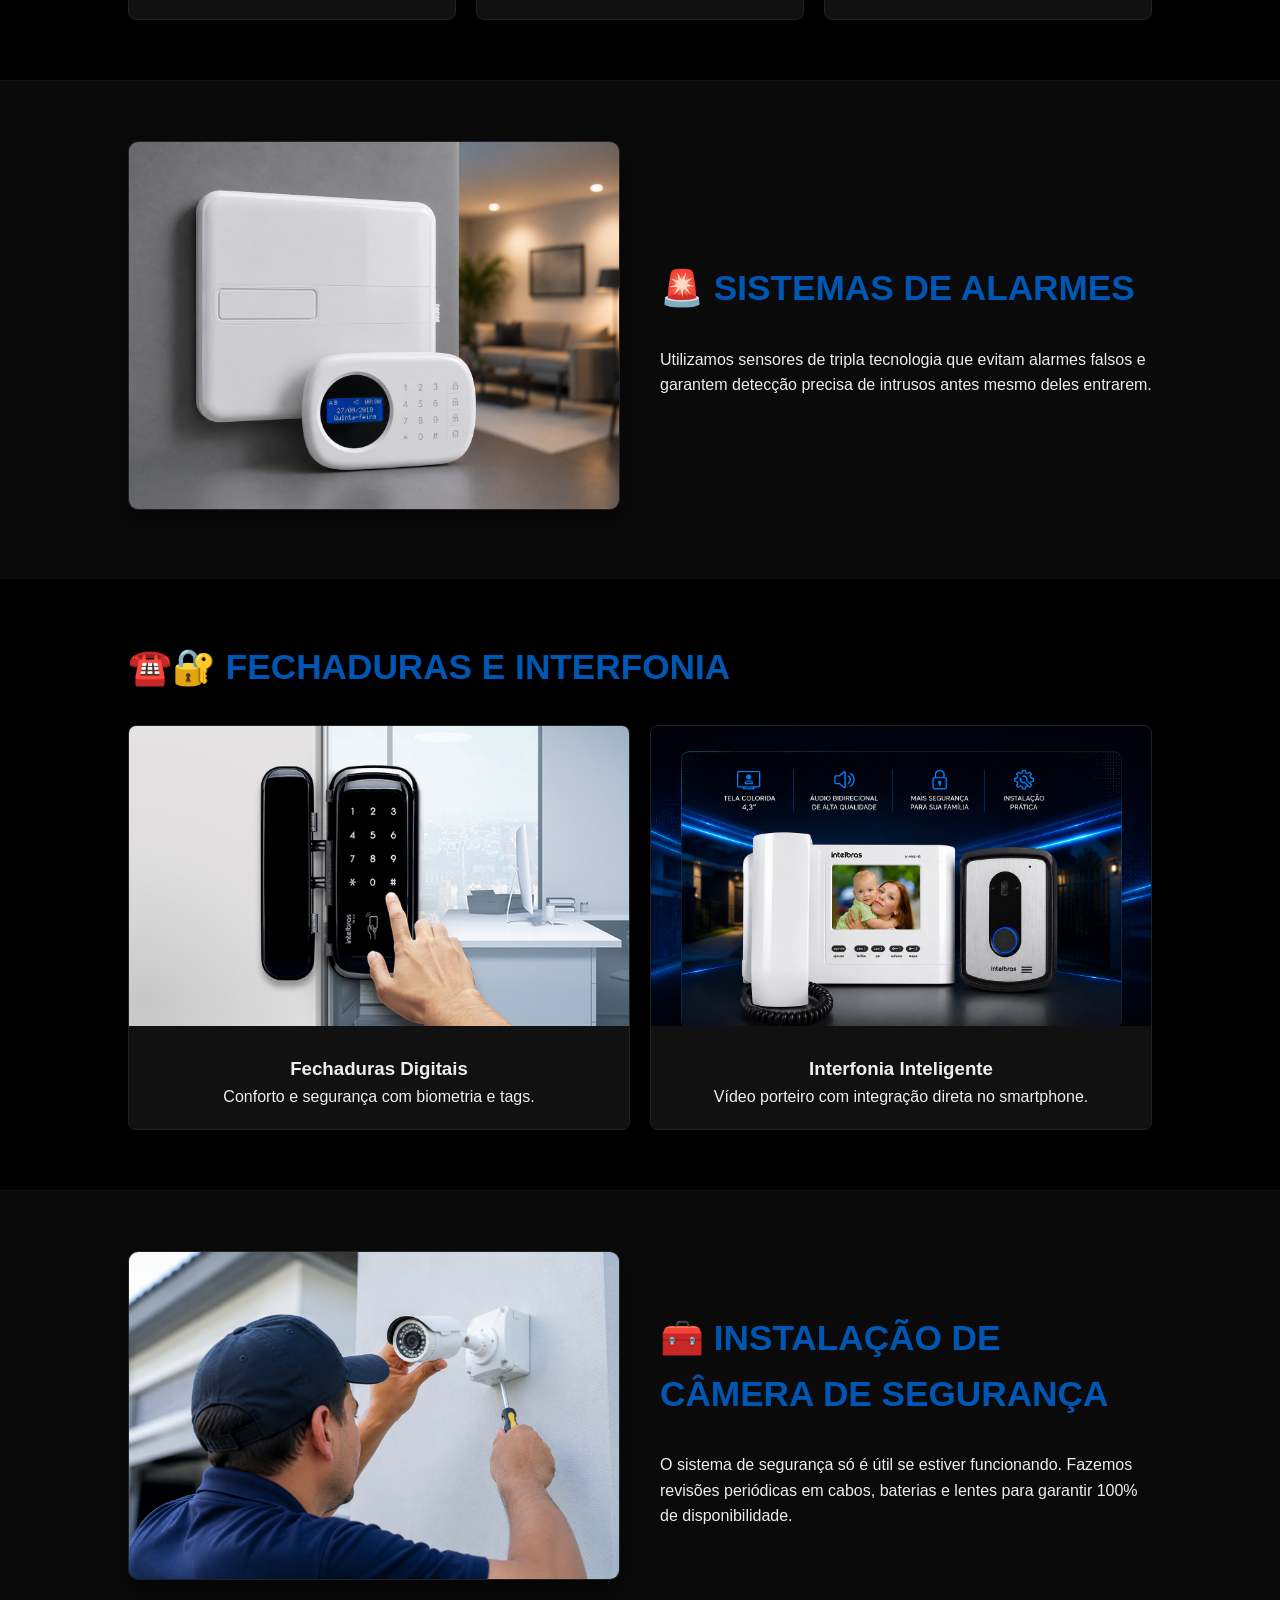
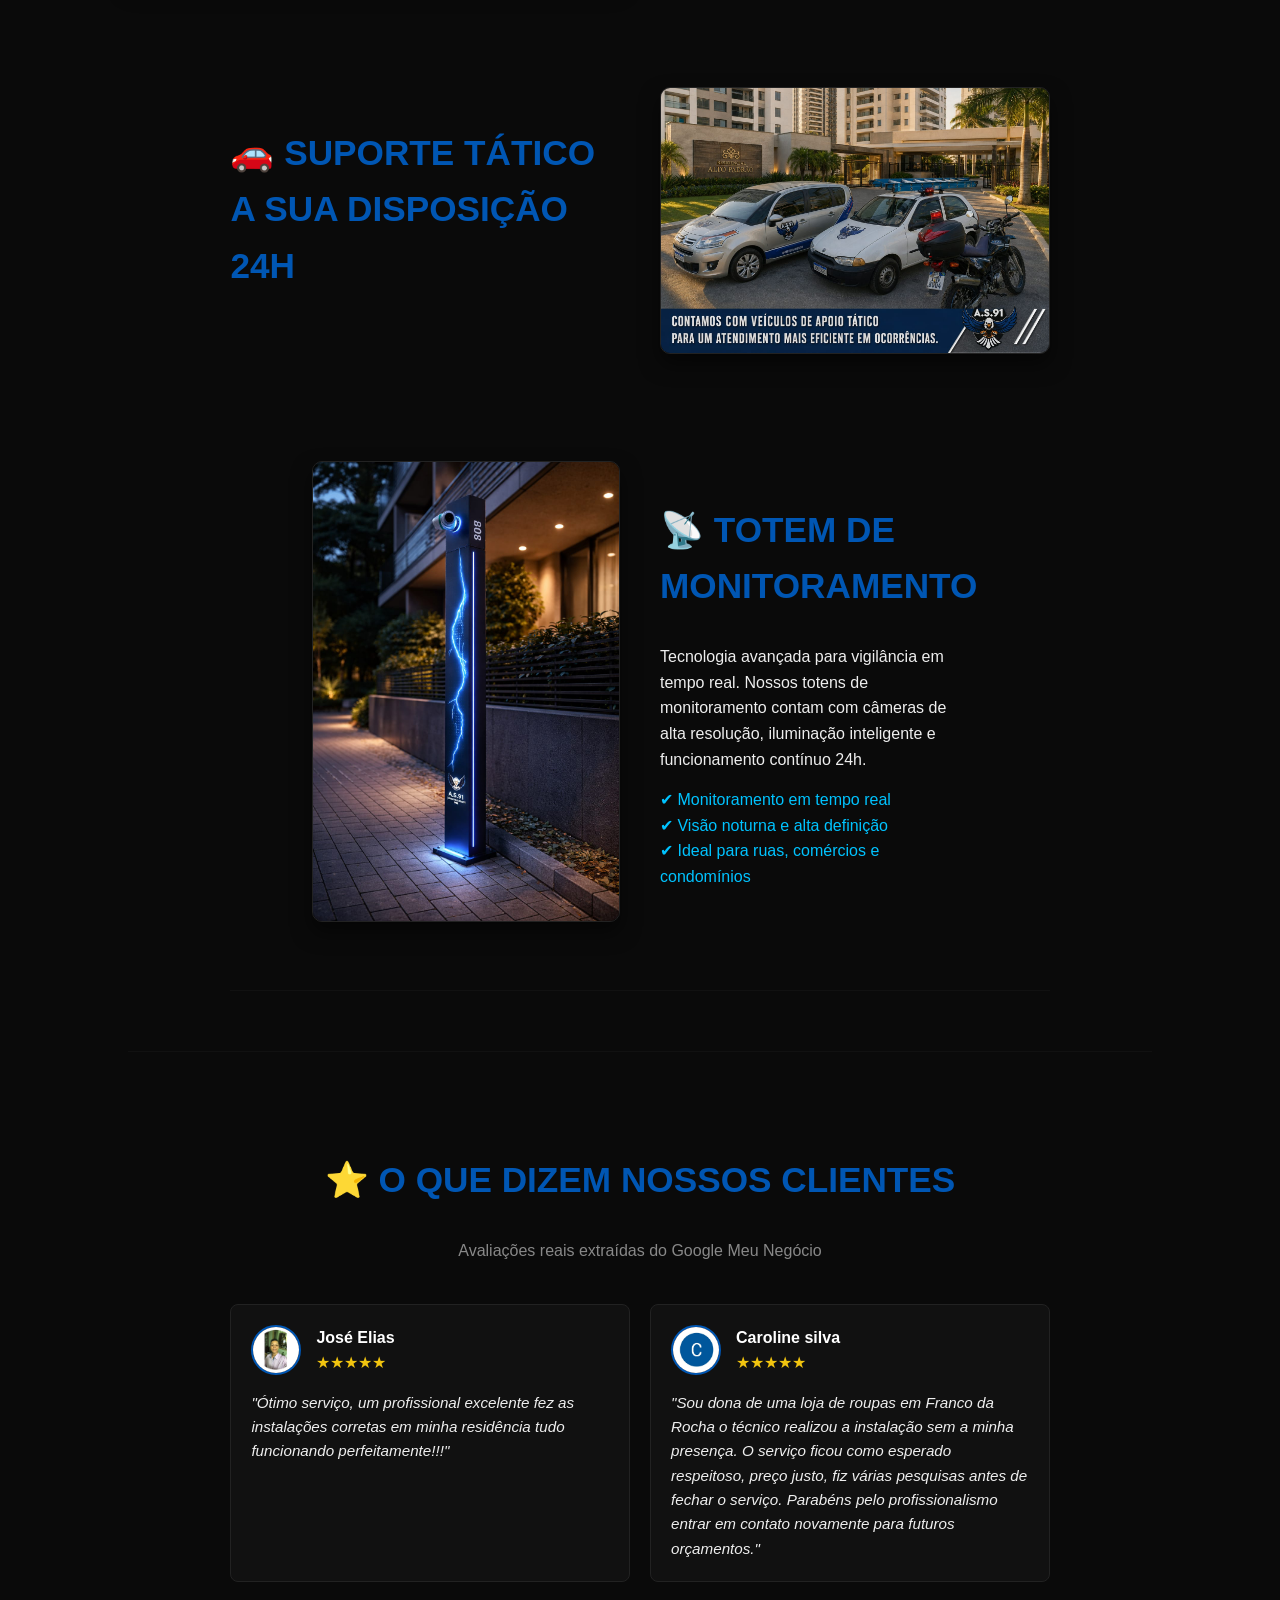
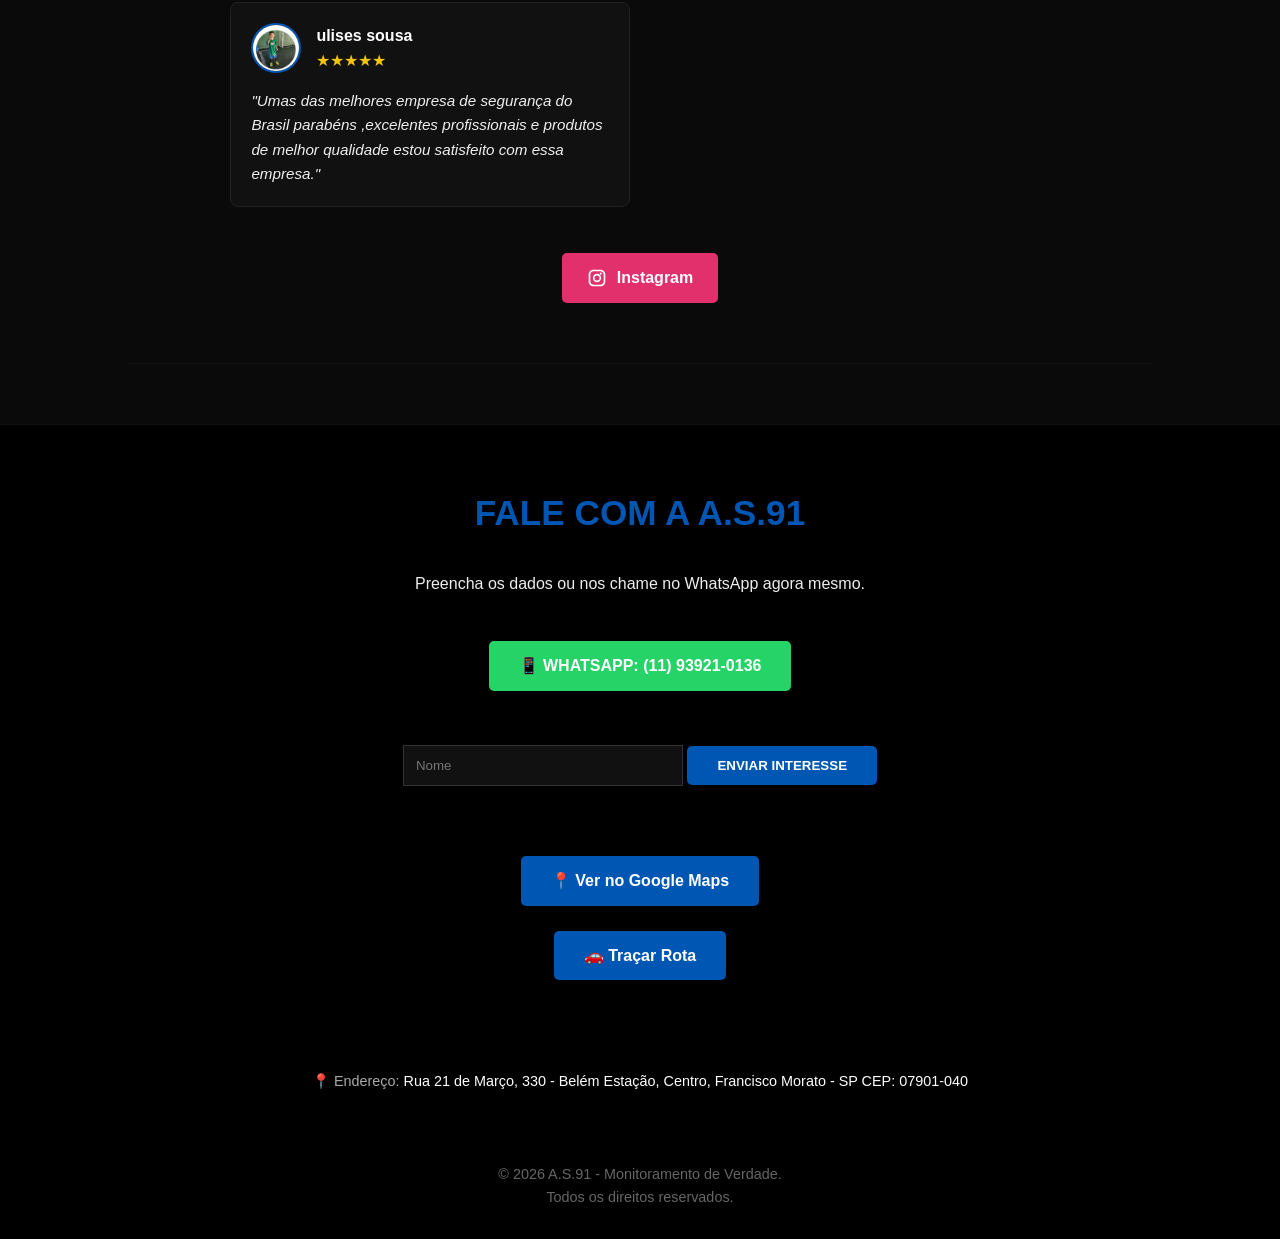
==== commit da10c804: "Atualização do site" ====
--- a/index.html
+++ b/index.html
@@ -85,7 +85,12 @@
 }
 
         /* Estilo das Seções */
-        section { padding: 60px 10%; border-bottom: 1px solid #111; overflow: hidden; }
+      section {
+    padding: 60px 10%;
+    border-bottom: 1px solid #111;
+    overflow: hidden;
+}
+    
         h2 { margin-bottom: 30px; font-size: 2.2rem; color:#0056b3; text-transform: uppercase; }
         
         /* Layout de Imagens */
@@ -201,6 +206,62 @@
         filter: drop-shadow(0 0 20px #00c3ff);
     }
 }
+.hero {
+    position: relative;
+    height: 80vh;
+    overflow: hidden;
+}
+
+.hero-carousel {
+    position: absolute;
+    width: 100%;
+    height: 100%;
+    inset: 0;
+}
+
+.hero-carousel img {
+    position: absolute;
+    top: 0;
+    left: 0;
+
+    width: 100vw;
+    height: 100%;
+
+    object-fit: cover;
+}
+.hero-carousel img {
+    opacity: 0;
+    transition: opacity 1s ease-in-out;
+}
+
+.hero-carousel img.active {
+    opacity: 1;
+}
+
+.hero::after {
+    content: "";
+    position: absolute;
+    inset: 0;
+
+    background: rgba(0,0,0,.65);
+
+    z-index: 1;
+}
+
+.hero-content {
+    position: relative;
+    z-index: 2;
+
+    height: 100%;
+
+    display: flex;
+    flex-direction: column;
+
+    justify-content: center;
+    align-items: center;
+
+    text-align: center;
+}
     </style>
 </head>
 <a href="https://wa.me/5511939210136?text=Olá,%20gostaria de uma%20cotação de sistemas de Monitoramento." 
@@ -234,17 +295,33 @@
     </div>
 </nav>
 
-  <section class="hero">
-
-    <img src="imagens/logo..jpeg" class="logo-animado" alt="Logo A.S.91">
-
-    <h1>Monitoramento 24h de Verdade</h1>
-    <p>A tecnologia mais avançada protegendo o seu patrimônio dia e noite.</p>
-
-    <div>
+ <section class="hero">
+
+    <!-- Carrossel de fundo -->
+    <div class="hero-carousel">
+        <img src="imagens/carrosel/carrosel1.jpeg"active">
+        <img src="imagens/carrosel/2.jpeg">
+        <img src="imagens/carrosel/3.jpeg">
+        <img src="imagens/carrosel/4.jpeg">
+    </div>
+
+    <!-- Conteúdo -->
+    <div class="hero-content">
+
+        <img src="imagens/logo....png"
+             class="logo-animado"
+             alt="Logo A.S.91">
+
+        <h1>Monitoramento 24h de Verdade</h1>
+
+        <p>
+            A tecnologia mais avançada protegendo o seu patrimônio dia e noite.
+        </p>
+
         <a onclick="scrollToSection('contato')" class="btn">
-📞 SOLICITAR ORÇAMENTO GRATUITO
-</a>
+            📞 SOLICITAR ORÇAMENTO GRATUITO
+        </a>
+
     </div>
 
 </section>
@@ -503,6 +580,29 @@
     document.getElementById("menuLinks").classList.toggle("active");
 }
 </script>
-
+<script>
+
+window.onload = function() {
+
+    let slides =
+    document.querySelectorAll('.hero-carousel img');
+
+    let current = 0;
+
+    slides[0].classList.add('active');
+
+    setInterval(function(){
+
+        slides[current].classList.remove('active');
+
+        current = (current + 1) % slides.length;
+
+        slides[current].classList.add('active');
+
+    }, 3000);
+
+}
+
+</script>
 </body>
-</html>+</html>
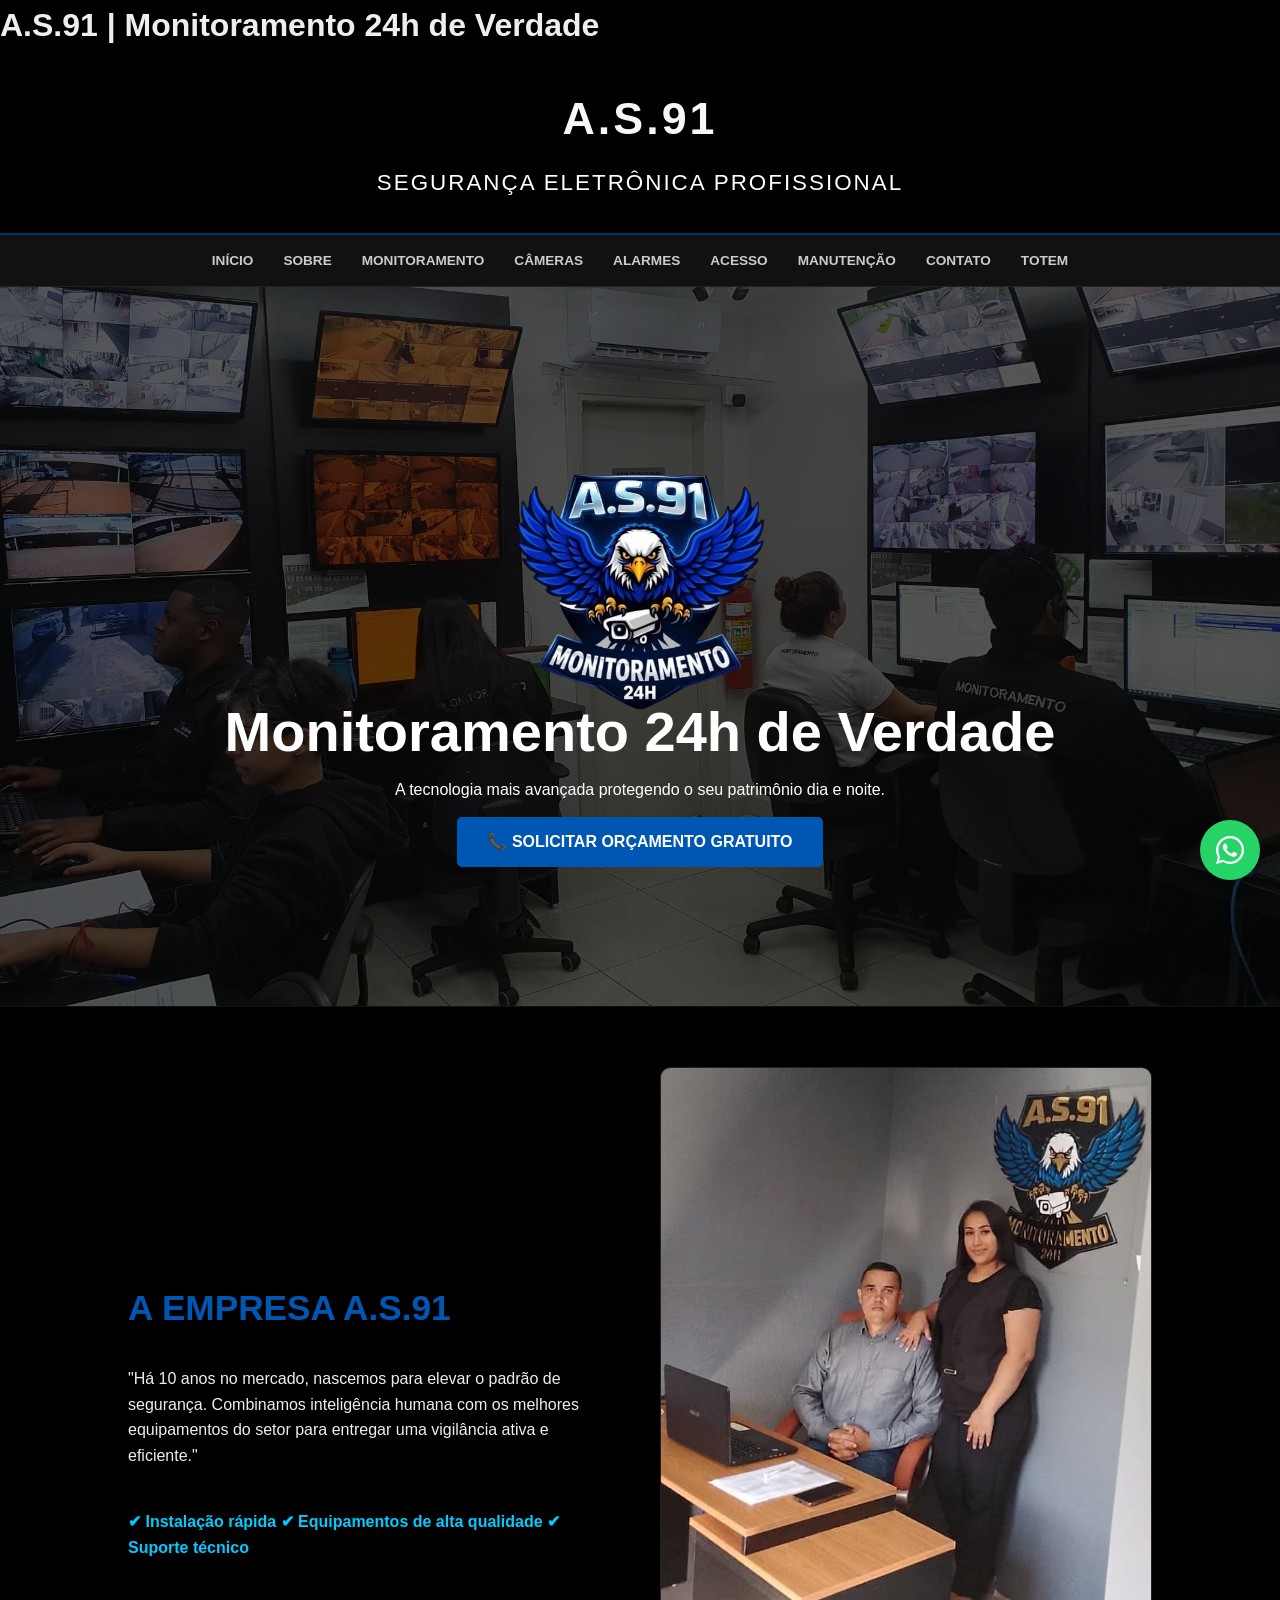
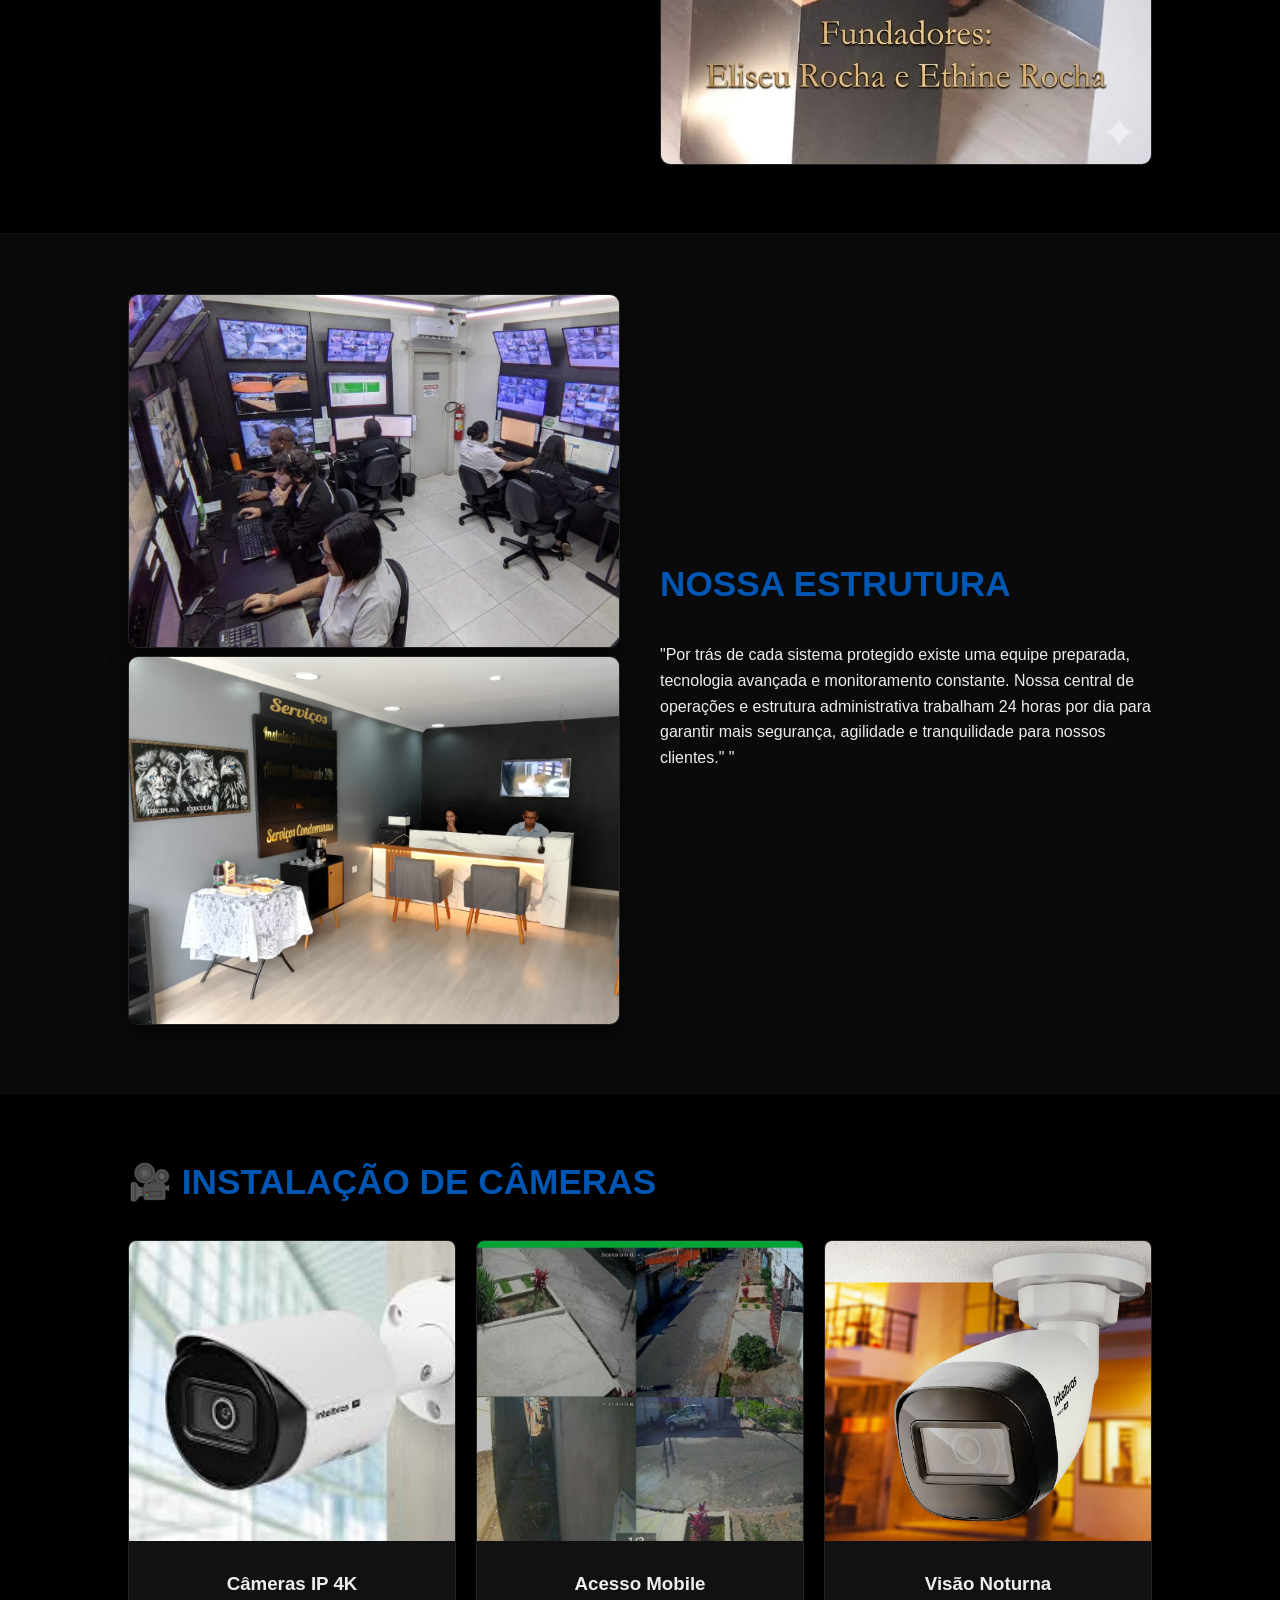
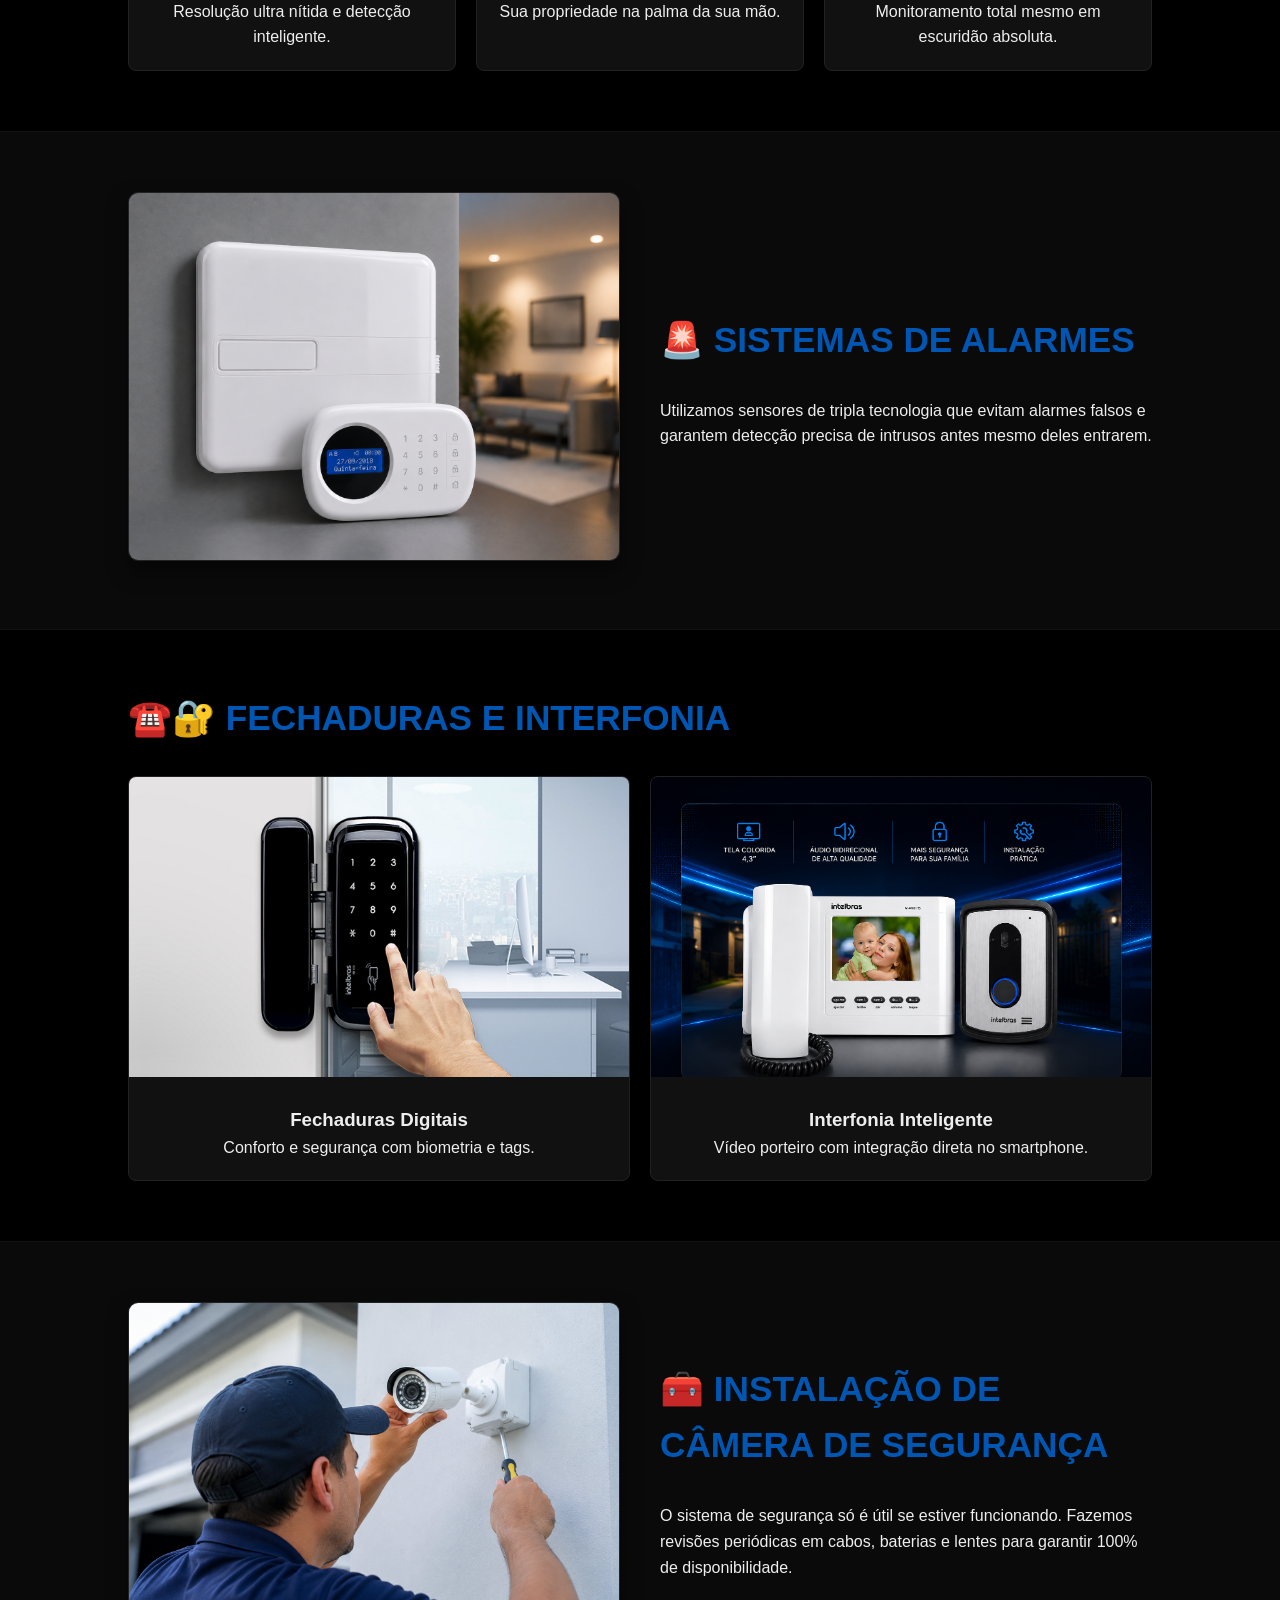
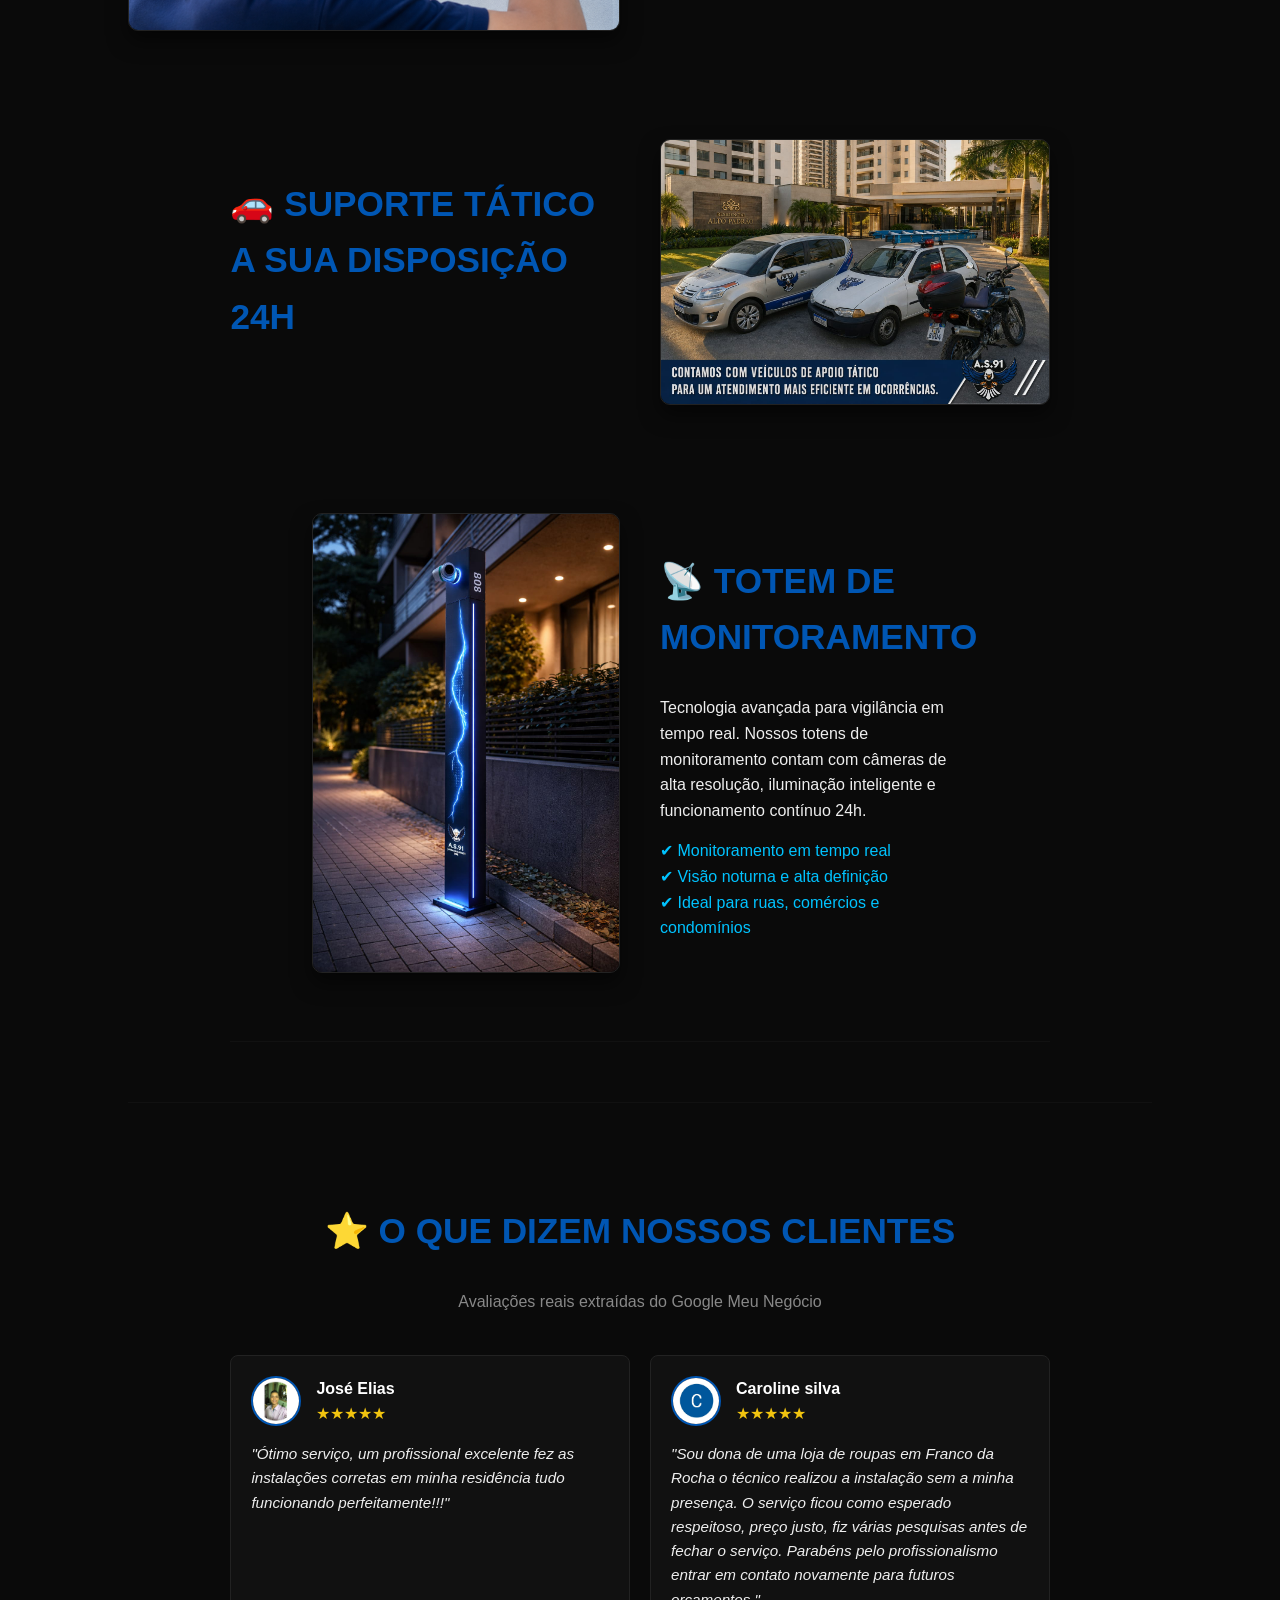
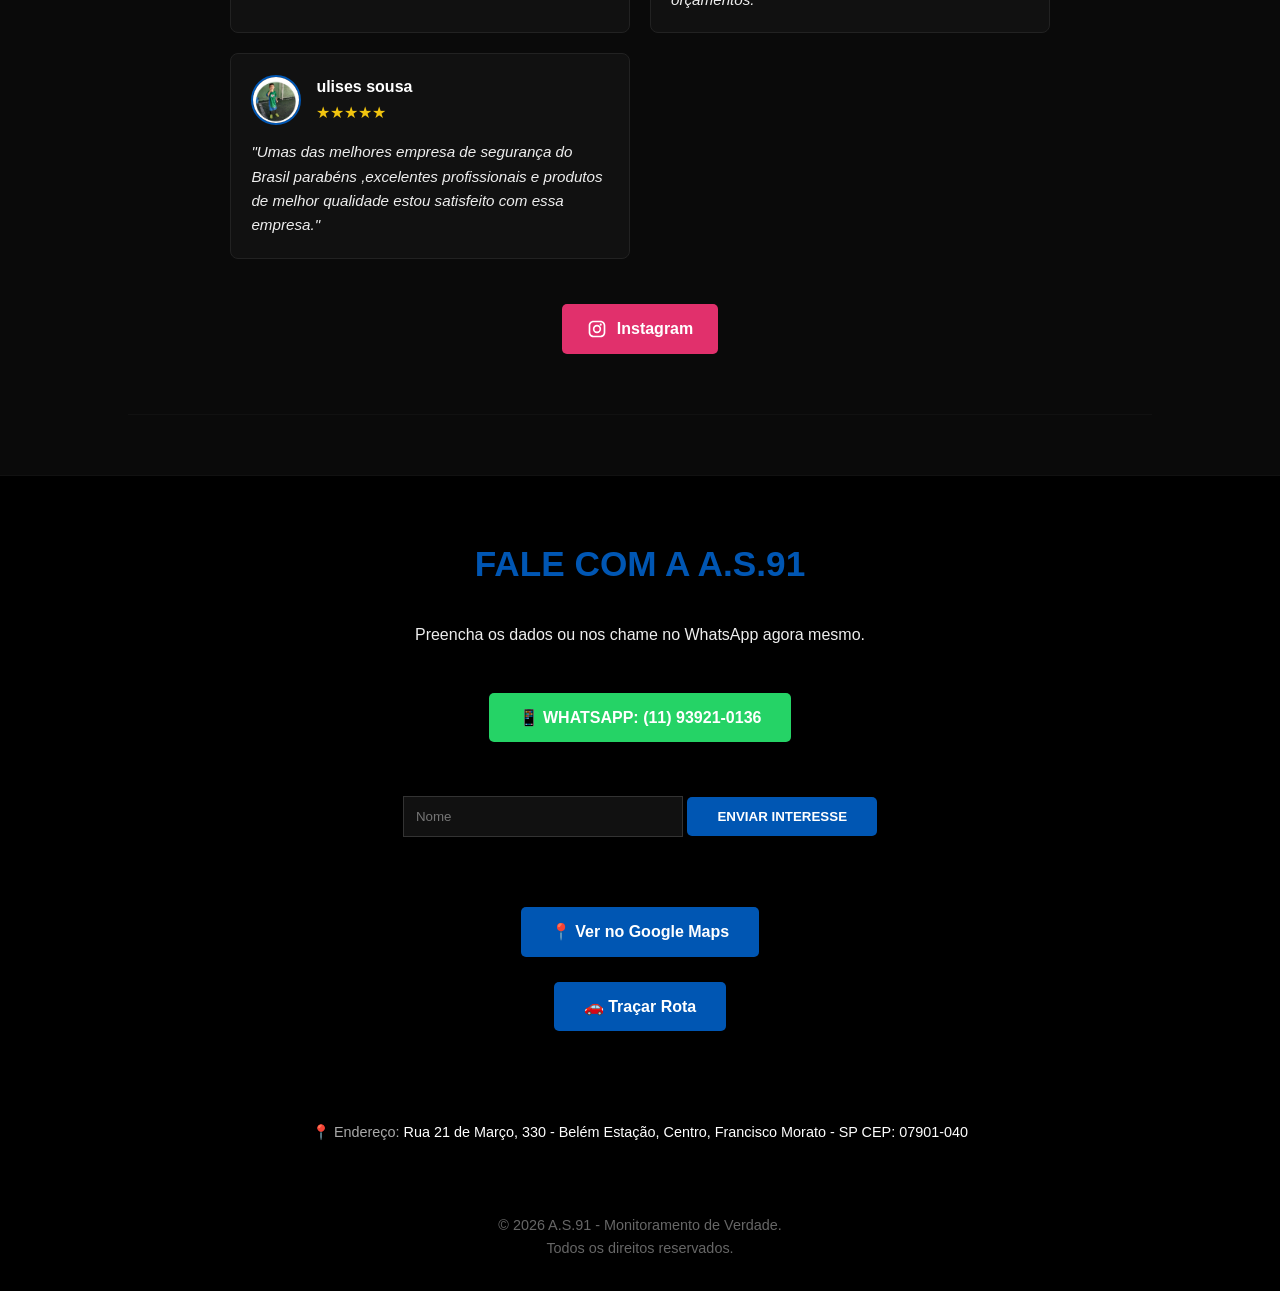
==== commit 37c93eab: "Atualização do site" ====
--- a/index.html
+++ b/index.html
@@ -3,7 +3,7 @@
 <head>
     <meta charset="UTF-8">
     <meta name="viewport" content="width=device-width, initial-scale=1.0">
-    <title>A.S.91 | Monitoramento 24h de Verdade</title>
+    <H1>A.S.91 | Monitoramento 24h de Verdade</H1>
     <link rel="icon" type="image/png" href="imagens/favicon.png.jpeg">
     <head>
 
@@ -292,6 +292,7 @@
         <a onclick="scrollToSection('acesso')">Acesso</a>
         <a onclick="scrollToSection('manutencao')">Manutenção</a>
         <a onclick="scrollToSection('contato')">Contato</a>
+        <a onclick="scrollToSection('Poste de monitoramento')">Totem</a>
     </div>
 </nav>
 
